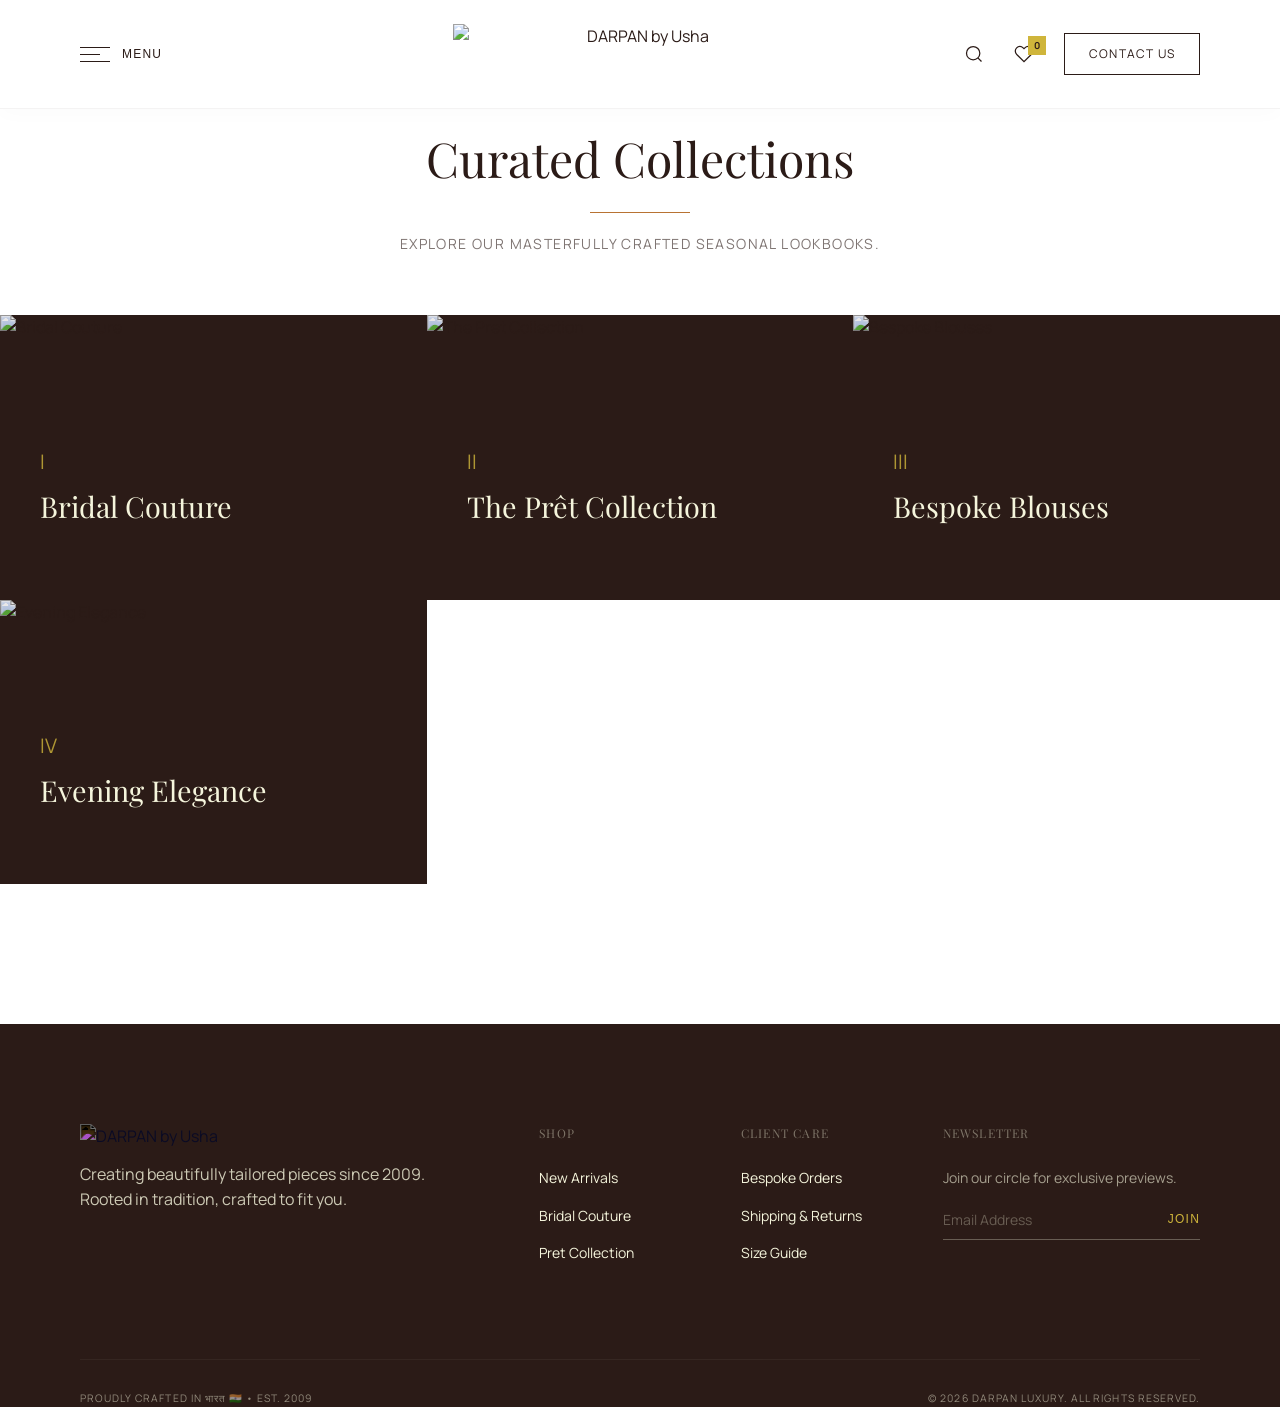
==== collections.html @ 2a68896f "collections page" ====
<!DOCTYPE html>
<html lang="en">
<head>
    <meta charset="utf-8">
    <meta name="viewport" content="width=device-width, initial-scale=1.0">
    <title>DARPAN by Usha | Our Collections</title>
    
    <link rel="preconnect" href="https://fonts.googleapis.com">
    <link rel="preconnect" href="https://fonts.gstatic.com" crossorigin>
    <link href="https://fonts.googleapis.com/css2?family=Manrope:wght@300;400;500;700&family=Playfair+Display:ital,wght@0,400;0,700;1,400&display=swap" rel="stylesheet">
    <link rel="stylesheet" href="https://cdnjs.cloudflare.com/ajax/libs/font-awesome/6.0.0/css/all.min.css">
    <link rel="stylesheet" href="style.css">
</head>

<body>
    <header class="site-header header-solid sticky-top" id="main-header">
        <div class="header-left">
            <button class="menu-toggle-btn" id="open-menu-btn">
                <div class="hamburger-icon">
                    <span></span><span></span><span></span>
                </div>
                <span class="header-label hidden-mobile">Menu</span>
            </button>
        </div>
        
        <div class="header-centre">
            <a href="index.html" class="logo-link">
                <img src="images/logo.png" alt="DARPAN by Usha" class="site-logo">
            </a>
        </div>
        
        <div class="header-right">
            <button class="search-btn" aria-label="Search">
                <svg width="20" height="20" viewBox="0 0 24 24" fill="none" stroke="currentColor" stroke-width="1.5">
                    <circle cx="11" cy="11" r="8"></circle>
                    <line x1="21" y1="21" x2="16.65" y2="16.65"></line>
                </svg>
            </button>
            
            <a href="favourites.html" class="favourites-btn" aria-label="Favourites">
                <svg width="20" height="20" viewBox="0 0 24 24" fill="none" stroke="currentColor" stroke-width="1.5">
                    <path d="M20.84 4.61a5.5 5.5 0 0 0-7.78 0L12 5.67l-1.06-1.06a5.5 5.5 0 0 0-7.78 7.78l1.06 1.06L12 21.23l7.78-7.78 1.06-1.06a5.5 5.5 0 0 0 0-7.78z"></path>
                </svg>
                <span id="fav-count" class="fav-count">0</span>
            </a>

            <a href="#" class="btn-header-contact hidden-mobile open-nav-popup">Contact Us</a>
        </div>
    </header>

    <div class="menu-overlay" id="menu-overlay"></div>
    <nav class="side-menu" id="side-menu">
        <div class="side-menu-header">
            <button class="close-menu-btn" id="close-menu-btn" aria-label="Close menu">
                <i class="fas fa-times fa-2x"></i>
            </button>
        </div>
        <div class="side-menu-links">
            <a href="index.html">Home</a>
            <a href="collections.html" class="current-page">Our Collections</a>
            <a href="designs.html">All Designs</a>
        </div>
        <div class="side-menu-divider"></div>
        <div class="side-menu-contact">
            <h2 class="contact-title">DARPAN by Usha</h2>
            <p>Shop 19, Maharaja Agrasen Complex<br>Sector 9, Rohini, Delhi, 110085, India</p>
            <p>+91 92138 41471</p>
            <a href="#" class="btn-solid-gold w-full mt-small open-nav-popup">Contact Us</a>
        </div>
    </nav>

    <main class="pt-gallery pb-large bg-white">
        
        <div class="text-center mb-large px-small">
            <h1 class="section-heading">Curated Collections</h1>
            <div class="divider-copper mb-small"></div>
            <p class="section-subheading">Explore our masterfully crafted seasonal lookbooks.</p>
        </div>

        <div class="landscape-services-grid mb-large">
            
            <a href="designs.html?filter=lehengas" class="landscape-card">
                <img src="images/placeholder1.jpg" alt="Bridal Couture" class="landscape-bg">
                <div class="landscape-overlay"></div>
                <div class="landscape-content">
                    <span class="landscape-number text-gold">I</span>
                    <h3 class="landscape-title">Bridal Couture</h3>
                    <div class="landscape-line"></div>
                    <p class="landscape-desc">Exquisite lehengas intricately crafted for your most significant moments.</p>
                </div>
            </a>

            <a href="designs.html?filter=kurtis" class="landscape-card">
                <img src="images/placeholder2.jpg" alt="The Pret Collection" class="landscape-bg">
                <div class="landscape-overlay"></div>
                <div class="landscape-content">
                    <span class="landscape-number text-gold">II</span>
                    <h3 class="landscape-title">The Prêt Collection</h3>
                    <div class="landscape-line"></div>
                    <p class="landscape-desc">Ready-to-wear kurtis blending traditional motifs with sharp, modern silhouettes.</p>
                </div>
            </a>

            <a href="designs.html?filter=blouses" class="landscape-card">
                <img src="images/placeholder3.jpg" alt="Bespoke Blouses" class="landscape-bg">
                <div class="landscape-overlay"></div>
                <div class="landscape-content">
                    <span class="landscape-number text-gold">III</span>
                    <h3 class="landscape-title">Bespoke Blouses</h3>
                    <div class="landscape-line"></div>
                    <p class="landscape-desc">Hand-stitched details and tailored perfection designed to elevate any drape.</p>
                </div>
            </a>

            <a href="designs.html?filter=dresses" class="landscape-card">
                <img src="images/placeholder4.jpg" alt="Evening Elegance" class="landscape-bg">
                <div class="landscape-overlay"></div>
                <div class="landscape-content">
                    <span class="landscape-number text-gold">IV</span>
                    <h3 class="landscape-title">Evening Elegance</h3>
                    <div class="landscape-line"></div>
                    <p class="landscape-desc">Flowing dresses that command the room, cut from the finest fluid fabrics.</p>
                </div>
            </a>

        </div>
    </main>

    <footer class="site-footer bg-brown text-cream section-padding py-custom">
        <div class="footer-grid">
            <div class="footer-brand">
                <a href="index.html">
                    <img src="images/logo.png" alt="DARPAN by Usha" class="footer-logo">
                </a>
                <p>Creating beautifully tailored pieces since 2009.<br>Rooted in tradition, crafted to fit you.</p>
            </div>
            <div class="footer-links">
                <h5>Shop</h5>
                <ul>
                    <li><a href="collections.html">New Arrivals</a></li>
                    <li><a href="designs.html?filter=lehengas">Bridal Couture</a></li>
                    <li><a href="designs.html?filter=kurtis">Pret Collection</a></li>
                </ul>
            </div>
            <div class="footer-links">
                <h5>Client Care</h5>
                <ul>
                    <li><a href="#" class="open-nav-popup">Bespoke Orders</a></li>
                    <li><a href="#">Shipping & Returns</a></li>
                    <li><a href="#">Size Guide</a></li>
                </ul>
            </div>
            <div class="footer-newsletter">
                <h5>Newsletter</h5>
                <p>Join our circle for exclusive previews.</p>
                <form class="newsletter-form">
                    <input type="email" placeholder="Email Address">
                    <button type="submit">Join</button>
                </form>
            </div>
        </div>
        <div class="footer-bottom">
            <p>Proudly Crafted in भारत 🇮🇳 • Est. 2009</p>
            <p>© 2026 DARPAN Luxury. All Rights Reserved.</p>
        </div>
    </footer>

    <div id="nav-contact-modal" class="modal-overlay">
        <div class="modal-box">
            <button class="close-btn close-nav-btn" aria-label="Close">
                <i class="fas fa-times"></i>
            </button>
            <h3 class="modal-title text-brown mb-small">Get in Touch</h3>
            <p class="modal-text mb-medium">We would be delighted to assist you. How would you prefer to reach out?</p>
            <div class="modal-actions">
                <a href="tel:+919213841471" class="btn-solid-gold w-full mb-small"><i class="fas fa-phone"></i> Call Us</a>
                <a href="https://wa.me/919213841471" target="_blank" rel="noopener noreferrer" class="btn-outline-gold w-full mb-small"><i class="fab fa-whatsapp"></i> WhatsApp Us</a>
                <a href="http://googleusercontent.com/maps.google.com/YOUR_LINK" target="_blank" rel="noopener noreferrer" class="btn-outline-gold w-full"><i class="fas fa-map-marker-alt"></i> Get Directions</a>
            </div>
        </div>
    </div>

    <script src="script.js"></script>
</body>
</html>
---- style.css ----
/* --- SMOOTH SCROLLING & PERFECT SNAPPING --- */
html {
    scroll-behavior: smooth;
}

/* This creates an invisible bumper so sections don't hide behind your fixed header */
section {
    scroll-margin-top: 90px; /* Adjust this number if your header is taller or shorter */
}
/* ==========================================
   1. VARIABLES & RESET
========================================== */
:root {
    --cream: #F5F5DC;
    --brown: #2B1B17;
    --copper: #B87333;
    --gold: #CFB53B;
    --white: #FFFFFF;
    --black: #000000;
    --red: #9b111e;
    --font-heading: 'Playfair Display', serif;
    --font-body: 'Manrope', sans-serif;
    
    --pad-x: 80px;
}

* {
    margin: 0;
    padding: 0;
    box-sizing: border-box;
    border-radius: 0 !important; /* Strict sharp edges globally */
}

body {
    background-color: var(--cream);
    color: var(--brown);
    font-family: var(--font-body);
    overflow-x: hidden;
    line-height: 1.6;
}

h1, h2, h3, h4, h5, h6 {
    font-family: var(--font-heading);
    font-weight: 400;
}

a {
    text-decoration: none;
    color: inherit;
}

ul {
    list-style: none;
}

.italic { font-style: italic; }
.text-center { text-align: center; }
.text-cream { color: var(--cream) !important; }
.text-brown { color: var(--brown) !important; }
.text-gold { color: var(--gold) !important; }
.text-cream { color: var(--cream) !important; }
.bg-cream { background-color: var(--cream); }
.bg-white { background-color: var(--white); }
.bg-brown { background-color: var(--brown); }
.bg-gold { background-color: var(--gold); }

.section-padding { padding-left: var(--pad-x); padding-right: var(--pad-x); }
.py-large { padding-top: 100px; padding-bottom: 100px; }
.py-vlarge { padding-top: 150px; padding-bottom: 150px; }
.py-medium { padding-top: 60px; padding-bottom: 60px; }
.py-small { padding-top: 40px; padding-bottom: 40px; }
.py-smallcustom { padding-top: 20px; padding-bottom: 40px; }
.py-custom { padding-top: 100px; padding-bottom: 0px; }
.mb-large { margin-bottom: 60px; }
.mb-small { margin-bottom: 24px; }

/* Custom Scrollbar */
::-webkit-scrollbar { width: 6px; }
::-webkit-scrollbar-track { background: var(--cream); }
::-webkit-scrollbar-thumb { background: var(--brown); }

/* ==========================================
   2. HEADER & NAVIGATION MENU
========================================== */
.site-header {
    position: fixed; top: 0; left: 0; width: 100%; z-index: 50;
    display: flex; justify-content: space-between; align-items: center;
    padding: 24px var(--pad-x); color: var(--black);
    transition: background-color 0.4s ease, color 0.4s ease, box-shadow 0.4s ease;
}

.site-header.scrolled {
    background-color: var(--white); color: var(--brown);
    box-shadow: 0 4px 10px rgba(0,0,0,0.05);
}

.header-left, .header-right { flex: 1; display: flex; align-items: center; gap: 30px; }
.header-right { justify-content: flex-end; }
.header-centre { flex: 1; text-align: center; }
/* --- Taming the Image Logo & Colour Swapping --- */
.site-logo {
    height: 60px; 
    width: auto; 
    display: block;
    margin: 0 auto; 
    
    /* NEW: Turns your black PNG completely white! */
    filter: invert(1); 
    
    /* Added 'filter' to the transition so it changes colour smoothly */
    transition: transform 0.4s ease, filter 0.4s ease; 
}

/* NEW: Returns the logo to its natural black when the header turns white */
.site-header.scrolled .site-logo {
    filter: invert(0); 
}

.logo { font-size: 2rem; letter-spacing: 0.2em; font-weight: 700; font-family: var(--font-heading); }
.header-label { font-size: 0.75rem; text-transform: uppercase; letter-spacing: 0.1em; }

/* Unified Menu Button */
.menu-toggle-btn {
    display: flex; align-items: center; gap: 12px; background: none; border: none; cursor: pointer; color: inherit;
}
.hamburger-icon { display: flex; flex-direction: column; gap: 6px; }
.hamburger-icon span { width: 30px; height: 1px; background-color: currentColor; display: block; transition: width 0.3s ease; }
.hamburger-icon span:nth-child(2) { width: 20px; }
.menu-toggle-btn:hover .hamburger-icon span:nth-child(2) { width: 30px; } /* Elegant hover effect */

/* Search & Contact */
.search-btn { background: none; border: none; color: inherit; cursor: pointer; display: flex; align-items: center; }
.btn-header-contact {
    border: 1px solid currentColor; padding: 10px 24px; font-size: 0.75rem; 
    text-transform: uppercase; letter-spacing: 0.1em; transition: all 0.3s ease;
}
.btn-header-contact:hover { background-color: var(--white); color: var(--brown); }
.site-header.scrolled .btn-header-contact:hover { background-color: var(--brown); color: var(--white); }

/* --- THE SLIDE-OUT MENU --- */
.menu-overlay {
    position: fixed; inset: 0; background: rgba(43, 27, 23, 0.7); z-index: 90; 
    opacity: 0; pointer-events: none; transition: opacity 0.5s ease;
}
.menu-overlay.active { opacity: 1; pointer-events: auto; }

.side-menu {
    position: fixed; top: 0; left: 0; width: 100%; max-width: 480px; height: 100vh;
    background-color: var(--cream); color: var(--brown); z-index: 100;
    transform: translateX(-100%); transition: transform 0.6s cubic-bezier(0.77, 0, 0.175, 1); /* Cinematic slide */
    display: flex; flex-direction: column; padding: 60px var(--pad-x); overflow-y: auto;
}
.side-menu.active { transform: translateX(0); }

.side-menu-header { display: flex; justify-content: flex-end; margin-bottom: 60px; }
.close-menu-btn { background: none; border: none; cursor: pointer; color: var(--brown); transition: transform 0.3s; }
.close-menu-btn:hover { transform: scale(1.1); }

.side-menu-links { display: flex; flex-direction: column; gap: 35px; }
.side-menu-links a { font-family: var(--font-heading); font-size: 2.5rem; transition: color 0.3s ease; }
.side-menu-links a:hover { color: var(--gold); }
/* --- ACTIVE PAGE HIGHLIGHT --- */
.side-menu-links a.current-page {
    color: var(--gold);
    pointer-events: none; /* Stops the hover effect and prevents clicking */
}

.side-menu-divider { width: 100%; height: 1px; background-color: rgba(43, 27, 23, 0.1); margin: 50px 0; }

.side-menu-contact .contact-title { font-size: 0.75rem; text-transform: uppercase; letter-spacing: 0.2em; color: var(--gold); margin-bottom: 15px; font-weight: 700; }
.side-menu-contact p { font-size: 0.875rem; opacity: 0.7; margin-bottom: 8px; }
.mt-small { margin-top: 30px; display: block; text-align: center; }

/* ==========================================
   3. HERO SECTION
========================================== */
.hero-section { position: relative; height: 100vh; width: 100%; overflow: hidden; }
.hero-image-wrapper { position: absolute; inset: 0; }
.hero-bg { width: 100%; height: 100%; object-fit: cover; filter: brightness(0.75); }

.hero-content {
    position: absolute; inset: 0;
    display: flex; flex-direction: column; align-items: center; justify-content: center;
    text-align: center; color: var(--white); padding: 0 24px;
}
.hero-subtitle { text-transform: uppercase; letter-spacing: 0.4em; font-size: 0.875rem; margin-bottom: 20px; }
.hero-title { font-size: 5rem; margin-bottom: 40px; }

.btn-outline-light {
    display: inline-block; padding: 16px 40px; border: 1px solid var(--white);
    color: var(--white); text-transform: uppercase; letter-spacing: 0.1em; font-size: 0.875rem;
    transition: all 0.3s ease;
}
.btn-outline-light:hover { background-color: var(--white); color: var(--brown); }

.btn-outline-gold {
    display: inline-block; padding: 16px 40px; border: 1px solid var(--gold);
    color: var(--brown); text-transform: uppercase; letter-spacing: 0.1em; font-size: 0.875rem;
    transition: all 0.3s ease;
}
.btn-outline-gold:hover { background-color: var(--gold); color: var(--brown); }

.scroll-indicator {
    position: absolute; bottom: 40px; left: 50%; transform: translateX(-50%);
    display: flex; flex-direction: column; align-items: center; gap: 10px; color: var(--white); opacity: 0.7;
}
.scroll-indicator span { font-size: 0.65rem; text-transform: uppercase; letter-spacing: 0.1em; }
.scroll-line { width: 1px; height: 50px; background: rgba(255,255,255,0.3); position: relative; overflow: hidden; }
.scroll-line-inner { position: absolute; top: 0; left: 0; width: 100%; height: 100%; background: var(--white); animation: scrollLine 2s infinite ease-in-out; }

@keyframes scrollLine { 0% { transform: translateY(-100%); } 100% { transform: translateY(100%); } }

/* ==========================================
   4. GRIDS & CARDS
========================================== */
.section-heading { font-size: 3rem; margin-bottom: 15px; }
.section-subheading { font-size: 0.875rem; text-transform: uppercase; letter-spacing: 0.1em; opacity: 0.6; }
.divider-copper { width: 100px; height: 1px; background-color: var(--copper); margin: 0 auto; }

.section-header-split { display: flex; justify-content: space-between; align-items: flex-end; margin-bottom: 60px; }
.link-underline { font-size: 0.75rem; text-transform: uppercase; letter-spacing: 0.1em; border-bottom: 1px solid var(--brown); padding-bottom: 4px; transition: border-color 0.3s ease; }
.link-underline:hover { border-color: var(--gold); }

.grid-4-col { display: grid; grid-template-columns: repeat(4, 1fr); gap: 30px; }

.img-4x5 { aspect-ratio: 4 / 5; overflow: hidden; position: relative; margin-bottom: 15px; }
.img-4x5 img { width: 100%; height: 100%; object-fit: cover; transition: transform 0.7s ease; }
.collection-card:hover .img-4x5 img { transform: scale(1.05); }

.collection-card h3 { font-size: 1.25rem; }
.card-meta { font-size: 0.75rem; text-transform: uppercase; letter-spacing: 0.1em; color: var(--gold); margin-top: 5px; }

.design-info { display: flex; justify-content: space-between; align-items: flex-start; }
.sku { font-size: 0.7rem; text-transform: uppercase; letter-spacing: 0.05em; opacity: 0.5; margin-bottom: 5px; }
.design-info h4 { font-size: 1.125rem; font-family: var(--font-body); }
.price { font-weight: 500; font-size: 1rem; }


/* --- SERVICES SECTION --- */

/* The 3 Column Layout */
.grid-3-col { 
    display: grid; 
    grid-template-columns: repeat(3, 1fr); 
    gap: 60px; /* Generous breathing room between services */
}

/* The Individual Card */
.service-card { 
    text-align: left; 
    padding: 20px 0; 
    transition: transform 0.4s ease; 
}

/* A very subtle lift on hover */
.service-card:hover { 
    transform: translateY(-5px); 
}

/* The Massive Gold Numerals */
.service-number { 
    font-size: 4rem; 
    line-height: 1;
    display: block; 
    margin-bottom: 10px; 
    opacity: 0.3; /* Keeps it subtle like a watermark */
    transition: opacity 0.4s ease;
}

.service-card:hover .service-number {
    opacity: 0.8;
}

.service-title { 
    font-size: 1.75rem; 
    color: var(--brown); 
    margin-bottom: 15px; 
    font-weight: 400;
}

/* The Animated Copper Line */
.service-line { 
    width: 0; /* Starts hidden at 0 width */
    height: 1px; 
    background-color: var(--copper); 
    margin-bottom: 20px; 
    transition: width 0.6s cubic-bezier(0.165, 0.84, 0.44, 1); 
}

/* Draws the line completely across when the mouse enters the card */
.service-card:hover .service-line { 
    width: 100%; 
}

.service-desc { 
    font-size: 0.875rem; 
    color: rgba(43, 27, 23, 0.8); 
    line-height: 1.8; 
}

/* Utility classes used in this section */
.font-heading { font-family: var(--font-heading); }
.text-gold { color: var(--gold); }

/* ==========================================
   5. HE DARPAN EXPERIENCE: LOCKED LAYOUT
========================================== */

.experience-section { 
    display: flex; 
    height: 80vh; /* Locks the section to 80% of the screen height */
    min-height: 600px; 
    background-color: var(--brown); 
    color: var(--cream);
    overflow: hidden; /* Prevents any "spillover" jumping */
}

/* Image Side: Forced to stay on the left */
.experience-img-side { 
    width: 50%; 
    height: 100%; 
    position: relative;
}

.experience-img-side img { 
    width: 100%; 
    height: 100%; 
    object-fit: cover; /* This is the key: it crops images to fit without resizing the box */
    position: absolute;
    top: 0;
    left: 0;
    transition: opacity 0.8s ease-in-out; 
}

/* Text Side: Forced to stay on the right */
.experience-text-side { 
    width: 50%; 
    padding: 60px 80px; 
    display: flex; 
    flex-direction: column; 
    justify-content: center;
    overflow-y: auto; /* Just in case your text is long on small screens */
}

/* The Steps */
.experience-item { 
    border-bottom: 1px solid rgba(245, 245, 220, 0.15); 
    padding: 20px 0; 
    cursor: pointer; 
    transition: all 0.4s ease;
}

.experience-item h3 { 
    font-size: 1.4rem; 
    display: flex; 
    align-items: center; 
    gap: 15px; 
    margin: 0;
    transition: transform 0.4s ease, color 0.4s ease;
}

/* Fixed Text Height: Prevents the "Jumping" when paragraphs open */
.experience-item p { 
    max-height: 0; 
    opacity: 0; 
    margin: 0;
    font-size: 0.9rem;
    line-height: 1.6;
    color: rgba(245, 245, 220, 0.6);
    transition: max-height 0.5s ease, opacity 0.4s ease, margin-top 0.4s ease;
}

/* ACTIVE STATE */
.experience-item.active { border-bottom-color: var(--gold); }
.experience-item.active h3 { color: var(--gold); transform: translateX(10px); }
.experience-item.active p { 
    max-height: 100px; /* Fixed expansion size */
    opacity: 1; 
    margin-top: 15px; 
}

/* Ensure images don't stack on top of each other weirdly */
@media (max-width: 1024px) {
    .experience-section { flex-direction: column; height: auto; }
    .experience-img-side { width: 100%; height: 400px; }
    .experience-text-side { width: 100%; padding: 40px var(--pad-x); }
    .grid-4-col { grid-template-columns: repeat(2, 1fr); }
    .grid-3-col { grid-template-columns: repeat(2, 1fr); }
}

/* ==========================================
   6. INSTAGRAM & TESTIMONIALS & CTA
========================================== */
.grid-5-col-edge { display: flex; width: 100%; }
.insta-block { flex: 1; aspect-ratio: 1 / 1; position: relative; overflow: hidden; display: block; }
.insta-block img { width: 100%; height: 100%; object-fit: cover; transition: transform 1s ease; }
.insta-overlay { position: absolute; inset: 0; background: rgba(0,0,0,0.3); display: flex; align-items: center; justify-content: center; opacity: 0; transition: opacity 0.4s ease; }
.insta-overlay span { color: var(--white); font-size: 0.75rem; text-transform: uppercase; letter-spacing: 0.1em; }
.insta-block:hover img { transform: scale(1.1); }
.insta-block:hover .insta-overlay { opacity: 1; }
.insta-overlay i {
    color: #ffffff;
    font-size: 2rem; /* Makes the icon nice and clear */
    transition: transform 0.3s ease;
}

.insta-block:hover .insta-overlay i {
    transform: scale(1.1); /* Subtle growth on hover */
}
.border-top-light { border-top: 1px solid rgba(43, 27, 23, 0.1); }
.border-top-dark { border-top: 1px solid rgba(245, 245, 220, 0.1); }

/* --- VOICES OF ELEGANCE: TESTIMONIAL SLIDER --- */

.texture-bg {
    background-color: var(--cream);
    background-image: url("data:image/svg+xml,%3Csvg width='12' height='12' viewBox='0 0 12 12' xmlns='http://www.w3.org/2000/svg'%3E%3Cpath d='M1 1l10 10M11 1L1 11' stroke='%23B87333' stroke-width='0.5' stroke-opacity='0.05' fill='none'/%3E%3C/svg%3E");
}

.relative { position: relative; }
.z-10 { z-index: 10; }

/* Forces the gap between the copper line and the subheading */
.divider-copper { 
    width: 100px; 
    height: 1px; 
    background-color: var(--copper); 
    margin: 0 auto 20px auto; 
}

/* THE ANTI-JUMP SLIDER GRID */
.testimonial-slider {
    max-width: 900px;
    margin: 0 auto;
    display: grid;
    grid-template-columns: 1fr;
    grid-template-areas: "slide-stack"; /* Stacks all slides in the exact same spot */
}

.testimonial-slide {
    grid-area: slide-stack;
    opacity: 0;
    pointer-events: none;
    transition: opacity 0.8s ease-in-out; /* Pure, glitch-free opacity fade */
    text-align: center;
    
    display: flex;
    flex-direction: column;
    align-items: center;
}

.testimonial-slide.active {
    opacity: 1;
    pointer-events: auto;
    z-index: 2;
}

.stars { color: var(--gold); font-size: 1.5rem; letter-spacing: 4px; }

/* THE LOCKED HEIGHT BOX */
/* This stops the names from jumping. It forces the text area to be exactly 140px tall always */
.quote-wrapper {
    display: flex;
    align-items: center;
    justify-content: center;
    height: 140px; 
    width: 100%;
    margin: 20px 0;
}

.testimonial-quote {
    font-size: 2rem; /* Slightly refined size to sit beautifully in the locked box */
    line-height: 1.4;
    color: var(--brown);
    margin: 0;
    font-weight: 300;
}

.accent-line {
    width: 40px;
    height: 1px;
    background-color: var(--copper);
    margin: 0 auto 20px auto;
}

.author-name { font-size: 0.875rem; text-transform: uppercase; letter-spacing: 0.2em; font-weight: 700; color: var(--brown); margin-bottom: 4px; }
.author-meta { font-size: 0.65rem; text-transform: uppercase; letter-spacing: 0.1em; opacity: 0.6; margin: 0; }

.mt-large { margin-top: 40px; } /* Reduced from 60px to tighten up the bottom */

/* Enlarged Rating Text */
.rating-text { font-size: 1.1rem; text-transform: uppercase; letter-spacing: 0.15em; font-weight: 700; }
.text-gold { color: var(--gold); }

.cta-container .section-heading {
    margin-bottom: 25px; /* Creates more space below the title */
}
.cta-subtitle { font-size: 0.75rem; text-transform: uppercase; letter-spacing: 0.3em; color: var(--gold); display: block; margin-bottom: 20px; }
.cta-text {
    line-height: 2; /* Increases the vertical gap between lines of text */
    margin-bottom: 35px; /* Pushes the buttons further down */
    font-size: 1.1rem; /* Slightly enlarges it for an editorial feel */
}
.cta-buttons { display: flex; justify-content: center; gap: 20px; }

.btn-solid-gold { display: inline-block; padding: 16px 40px; background-color: var(--gold); color: var(--brown); text-transform: uppercase; letter-spacing: 0.1em; font-size: 0.875rem; font-weight: 700; transition: background-color 0.3s ease; }
.btn-solid-gold:hover { background-color: var(--white); }
/* --- FIXING THE BROWSER BUTTON GLITCH --- */
button.btn-solid-gold {
    border: none !important; /* Kills the default brown browser outline */
    font-family: inherit; /* Forces it to use your luxury font */
    font-weight: 400; /* Removes the ugly default bold */
    outline: none; /* Stops focus rings from appearing when clicked */
    cursor: pointer;
}

/* ==========================================
   7. FOOTER
========================================== */
.footer-grid { display: grid; grid-template-columns: 2.5fr 1fr 1fr 1.5fr; gap: 30px; margin-bottom: 80px; }
.footer-logo {
    max-width: 180px; /* keeps it proportional */
    height: auto;
    display: block;
    margin-bottom: 12px;
    filter: invert(100%);
}
.footer-brand p { font-size: 1rem; opacity: 0.8; max-width: 400px; }
.footer-links h5, .footer-newsletter h5 { font-size: 0.75rem; text-transform: uppercase; letter-spacing: 0.1em; opacity: 0.4; margin-bottom: 24px; }
.footer-links li { margin-bottom: 15px; font-size: 0.875rem; }
.footer-links a:hover { color: var(--gold); }

.footer-newsletter p { font-size: 0.875rem; opacity: 0.6; margin-bottom: 20px; }
.newsletter-form { display: flex; border-bottom: 1px solid rgba(245, 245, 220, 0.3); padding-bottom: 10px; }
.newsletter-form input { background: transparent; border: none; outline: none; color: var(--cream); flex: 1; font-family: var(--font-body); font-size: 0.875rem; }
.newsletter-form input::placeholder { color: rgba(245, 245, 220, 0.3); }
.newsletter-form button { background: none; border: none; color: var(--gold); text-transform: uppercase; letter-spacing: 0.1em; font-size: 0.75rem; cursor: pointer; }

.footer-bottom { display: flex; justify-content: space-between; padding-top: 30px; border-top: 1px solid rgba(245, 245, 220, 0.1); font-size: 0.65rem; text-transform: uppercase; letter-spacing: 0.1em; opacity: 0.5; }

/* ==========================================
   8. RESPONSIVE MEDIA QUERIES
========================================== */
@media (max-width: 1024px) {
    .grid-4-col { grid-template-columns: repeat(2, 1fr); }
    .experience-section { flex-direction: column; }
    .experience-img-side, .experience-text-side { width: 100%; }
    .experience-img-side { height: 400px; }
    .experience-text-side { padding: 60px var(--pad-x); }
    .footer-grid { grid-template-columns: repeat(2, 1fr); }
}

@media (max-width: 768px) {
    :root { --pad-x: 24px; }
    .hidden-mobile { display: none; }
    .hero-title { font-size: 3.5rem; }
    .grid-4-col { grid-template-columns: 1fr; }
    .grid-5-col-edge { flex-wrap: wrap; }
    .insta-block { flex: 1 1 50%; }
    .section-header-split { flex-direction: column; align-items: flex-start; gap: 20px; }
    .testimonial-quote { font-size: 1.5rem; }
    .cta-buttons { flex-direction: column; }
    .btn-solid-gold, .btn-outline-light { width: 100%; text-align: center; }
    .footer-grid { grid-template-columns: 1fr; }
    .footer-bottom { flex-direction: column; gap: 20px; text-align: center; }
    .grid-4-col { grid-template-columns: 1fr; }
    .grid-3-col { grid-template-columns: 1fr; gap: 40px; } 
}
/* ==========================================
   9. FAVOURITES, CARDS & TOAST NOTIFICATION
========================================== */

/* --- LATEST DESIGNS: CARDS & TEXT --- */
.design-card { position: relative; }

.design-info { 
    margin-top: 15px; 
    text-align: left; 
    display: flex; 
    flex-direction: column; 
    align-items: flex-start; /* Forces everything strictly to the left */
    justify-content: flex-start;
    gap: 2px; /* Tightens the gap between name and archive number */
}

.design-name { 
    font-size: 1.125rem; 
    font-family: var(--font-body); 
    margin: 0 !important; /* The !important nuke destroys any old top-padding */
    padding: 0 !important;
    line-height: 1.2;
}

.archive-ref { 
    font-size: 0.65rem; 
    text-transform: uppercase; 
    letter-spacing: 0.15em; 
    opacity: 0.5; 
    margin: 0; 
}

/* --- THE HEART BUTTON & ANIMATION --- */
.wishlist-btn {
    position: absolute; /* This brings your heart back to the top right! */
    top: 15px;
    right: 15px;
    background: rgba(255, 255, 255, 0.9);
    border: none;
    width: 40px;
    height: 40px;
    display: flex;
    align-items: center;
    justify-content: center;
    cursor: pointer;
    color: var(--brown);
    z-index: 10;
    overflow: visible; /* Required so the confetti burst isn't cut off */
    transition: transform 0.3s ease, background-color 0.3s ease;
}

.wishlist-btn:hover {
    background: var(--white);
    transform: scale(1.05);
}

.wishlist-btn svg {
    width: 18px;
    height: 18px;
    z-index: 2; 
    position: relative; 
    transition: all 0.3s ease;
}

/* The beating pop effect when filled with Ruby Red */
.wishlist-btn.active svg {
    fill: #9b111e; 
    stroke: #9B111E;
    animation: heartPop 0.4s cubic-bezier(0.175, 0.885, 0.32, 1.275) forwards;
}

@keyframes heartPop {
    0% { transform: scale(1); }
    50% { transform: scale(1.35); }
    100% { transform: scale(1); }
}

/* The Geometric Confetti Burst */
.wishlist-btn::after {
    content: ''; position: absolute; top: 50%; left: 50%; width: 6px; height: 6px;
    background: transparent; transform: translate(-50%, -50%);
    pointer-events: none; z-index: 1; opacity: 0;
}

.wishlist-btn.active::after {
    animation: squareBurst 0.6s ease-out forwards;
}

@keyframes squareBurst {
    0% { box-shadow: 0 0 0 0 #9B111E; opacity: 1; }
    100% { 
        /* Shoots 6 sharp squares outwards */
        box-shadow: 0 -25px 0 0 rgba(155,17,30,0), 22px -15px 0 0 rgba(155,17,30,0), 
                    22px 15px 0 0 rgba(155,17,30,0), 0 25px 0 0 rgba(155,17,30,0), 
                    -22px 15px 0 0 rgba(155,17,30,0), -22px -15px 0 0 rgba(155,17,30,0); 
        opacity: 0; 
    }
}

/* --- HEADER FAVOURITES BADGE --- */
.favourites-btn { position: relative; display: flex; align-items: center; cursor: pointer; }
.fav-count {
    position: absolute; top: -8px; right: -12px;
    background-color: var(--gold); color: var(--brown);
    font-size: 0.6rem; font-weight: 700;
    padding: 2px 6px; 
    display: flex; align-items: center; justify-content: center;
}

/* --- TOAST NOTIFICATION --- */
.toast-notification {
    position: fixed; bottom: 30px; left: 50%; transform: translateX(-50%) translateY(100px);
    background-color: var(--brown); color: var(--cream); border: 1px solid var(--gold);
    padding: 12px 30px; font-size: 0.75rem; text-transform: uppercase; letter-spacing: 0.1em;
    opacity: 0; pointer-events: none; z-index: 100;
    transition: all 0.5s cubic-bezier(0.68, -0.55, 0.265, 1.55);
}

.toast-notification.show {
    transform: translateX(-50%) translateY(0);
    opacity: 1;
}
/* ==========================================
   10. LUXURY HARDWARE CURSOR (Crisp & Inverted)
========================================== */

@media (pointer: fine) {
    
    /* 1. The Razor-Sharp Champagne Gold Arrow */
    body {
        cursor: url("data:image/svg+xml;charset=utf-8,%3Csvg width='32' height='32' viewBox='0 0 32 32' xmlns='http://www.w3.org/2000/svg'%3E%3Cpath d='M4 4 L22 10 L14 14 L10 22 Z' fill='%23D4AF37' stroke='%232B1B17' stroke-width='1.5' stroke-linejoin='round'/%3E%3C/svg%3E") 4 4, auto !important;
    }

    /* 2. The Inverted Hover Arrow (Deep Brown filled with Gold outline) */
    a, button, input, .menu-toggle-btn, .wishlist-btn, .experience-item {
        cursor: url("data:image/svg+xml;charset=utf-8,%3Csvg width='32' height='32' viewBox='0 0 32 32' xmlns='http://www.w3.org/2000/svg'%3E%3Cpath d='M4 4 L22 10 L14 14 L10 22 Z' fill='%232B1B17' stroke='%23D4AF37' stroke-width='1.5' stroke-linejoin='round'/%3E%3C/svg%3E") 4 4, pointer !important;
    }
    
    /* Ensure the custom cursor overrides standard text selectors */
    p, h1, h2, h3, h4, h5, h6, span {
        cursor: inherit;
    }
}
.section-subheading a {
    display: inline-flex;
    align-items: center;
    gap: 6px;
    text-decoration: none;
    color: inherit;
}

.section-subheading a:hover {
    opacity: 0.8;
}
/* ==========================================
   CONTACT MODAL (POP-UP)
========================================== */

/* The Dark Background Overlay */
.modal-overlay {
    position: fixed;
    inset: 0;
    background-color: rgba(43, 27, 23, 0.85); /* Deep brown semi-transparent tint */
    z-index: 9999; /* Ensures it sits on top of absolutely everything */
    display: flex;
    align-items: center;
    justify-content: center;
    opacity: 0;
    pointer-events: none; /* Prevents clicking when hidden */
    transition: opacity 0.4s ease;
}

/* The Straight-Edged Box */
.modal-box {
    background-color: var(--white);
    padding: 50px 40px;
    border-radius: 0; /* Sharp, geometric corners */
    max-width: 450px;
    width: 90%;
    position: relative;
    text-align: center;
    transform: translateY(30px); /* Starts slightly lower for a smooth glide up */
    transition: transform 0.4s cubic-bezier(0.165, 0.84, 0.44, 1);
}

/* The Active State (When Opened) */
.modal-overlay.active {
    opacity: 1;
    pointer-events: auto;
}

.modal-overlay.active .modal-box {
    transform: translateY(0);
}

.close-btn {
    position: absolute;
    top: 15px;
    right: 20px;
    background: none;
    border: none;
    font-size: 1.5rem;
    color: var(--brown);
    cursor: pointer;
    transition: color 0.3s ease;
    z-index: 100; /* THE FIX: Forces the cross to the very top layer */
}

.close-btn:hover {
    color: var(--copper);
}

/* Typography inside the modal */
.modal-title { font-size: 2rem; }
.modal-text { font-size: 0.95rem; color: rgba(43, 27, 23, 0.8); line-height: 1.6; }

/* Utility class to make the buttons stretch full width */
.w-full { 
    width: 100%; 
    display: flex; 
    justify-content: center; 
    align-items: center; 
    gap: 12px; /* Breathing room between the icon and text */
}

/* Utility margins */
.mb-medium { margin-bottom: 30px; 
}

/* ==========================================
   EDGE-TO-EDGE SERVICES GRID (3:2 FILM RATIO)
========================================== */

/* The Breakout Grid: Zero gaps, full width */
.landscape-services-grid {
    display: grid;
    grid-template-columns: repeat(3, 1fr);
    gap: 0; /* Zero gap between images */
    width: 100vw; /* Spans the entire screen */
    margin-left: calc(-50vw + 50%); /* Breaks out of the standard container */
}

/* The Image Canvas */
.landscape-card {
    position: relative;
    aspect-ratio: 3 / 2; /* Classic cinematic film ratio */
    overflow: hidden;
    cursor: pointer;
    background-color: var(--brown);
}

.landscape-bg {
    position: absolute;
    inset: 0;
    width: 100%;
    height: 100%;
    object-fit: cover;
    transition: transform 1s cubic-bezier(0.165, 0.84, 0.44, 1);
}

/* The Base Tint */
.landscape-overlay {
    position: absolute;
    inset: 0;
    background: linear-gradient(to top, rgba(43, 27, 23, 0.95) 0%, rgba(43, 27, 23, 0.1) 60%);
    transition: background 0.6s ease;
}

/* Text Container */
.landscape-content {
    position: absolute;
    inset: 0;
    padding: 40px; /* Generous breathing room */
    display: flex;
    flex-direction: column;
    justify-content: flex-end;
    text-align: left;
    z-index: 2;
}

.landscape-number { font-size: 1.25rem; margin-bottom: 5px; opacity: 0.8; }
.landscape-title { font-size: 1.8rem; color: var(--cream); margin: 0 0 15px 0; font-weight: 300; transition: transform 0.6s ease; }

/* THE BULLETPROOF LINE ANIMATION */
.landscape-line { 
    width: 60px; /* Set a fixed width */
    height: 1px; 
    background-color: var(--gold); 
    margin-bottom: 15px; 
    transform: scaleX(0); /* Hide it by scaling it down to zero */
    transform-origin: left; /* Make it grow from left to right */
    transition: transform 0.6s cubic-bezier(0.165, 0.84, 0.44, 1); 
}

/* The Hidden Description */
.landscape-desc {
    font-size: 0.9rem;
    line-height: 1.6;
    color: rgba(245, 245, 220, 0.85);
    max-height: 0;
    opacity: 0;
    margin: 0;
    transform: translateY(15px);
    transition: max-height 0.6s ease, opacity 0.5s ease, transform 0.5s ease;
}

/* --- THE HOVER INTERACTION --- */
.landscape-card:hover .landscape-bg { transform: scale(1.05); }
.landscape-card:hover .landscape-overlay { background: linear-gradient(to top, rgba(43, 27, 23, 0.95) 0%, rgba(43, 27, 23, 0.4) 100%); }
.landscape-card:hover .landscape-title { transform: translateY(-5px); }
.landscape-card:hover .landscape-line { transform: scaleX(1); } /* Glides perfectly into view */
.landscape-card:hover .landscape-desc { 
    max-height: 120px; 
    opacity: 1; 
    transform: translateY(0); 
    margin-top: 5px; 
}

/* --- MOBILE: Stacking into 1 column --- */
@media (max-width: 1024px) {
    .landscape-services-grid { grid-template-columns: repeat(2, 1fr); }
}

@media (max-width: 768px) {
    .landscape-services-grid { grid-template-columns: 1fr; }
    .landscape-card { aspect-ratio: 4 / 3; } /* Slightly taller on mobile */
    .landscape-line { transform: scaleX(1); width: 40px; } /* Always show line on mobile */
    .landscape-desc { 
        max-height: 120px; 
        opacity: 1; 
        transform: translateY(0); 
        margin-top: 10px; 
    }
}


/* ==========================================
   DESIGN PAGE CSS
========================================== */

/* The Solid Header for Internal Pages */
.header-solid {
    background-color: var(--white); /* Crisp white background */
    border-bottom: 1px solid rgba(43, 27, 23, 0.05); /* Very faint dividing line */
    box-shadow: 0 4px 20px rgba(0, 0, 0, 0.02); /* Faint drop shadow */
}

/* Ensure header links are dark brown on the white background */
.header-solid .nav-link, 
.header-solid .logo-text {
    color: var(--brown) !important; 
}

/* Page Spacing Utilities */
.pt-vlarge { padding-top: 140px; } /* Gives room so the header doesn't cover the title */
.max-w-screen { max-width: 1400px; }
.mx-auto { margin-left: auto; margin-right: auto; }

/* The Filter Buttons */
.filter-container {
    display: flex;
    justify-content: center;
    flex-wrap: wrap;
    gap: 30px;
}

.filter-btn {
    background: none;
    border: none;
    font-family: var(--font-heading);
    font-size: 1.1rem;
    color: rgba(43, 27, 23, 0.5); /* Dimmed brown */
    cursor: pointer;
    padding-bottom: 5px;
    border-bottom: 1px solid transparent;
    transition: all 0.3s ease;
}

/* Hover and Active State for Filters */
.filter-btn:hover, 
.filter-btn.active {
    color: var(--brown);
    border-bottom-color: var(--copper); /* Elegant copper underline when selected */
}

/* Gallery Item Animation */
.gallery-item {
    transition: transform 0.4s ease, opacity 0.4s ease;
}

/* A class applied by Javascript when items are filtered out */
.gallery-item.hidden {
    display: none;
}
/* --- HEADER SOLID LOGIC --- */
/* Forces the logo to display in its natural black colour on the white header */
.header-solid .site-logo {
    filter: none !important; 
}

/* --- GRID RESPONSIVENESS (4 to 3 to 2) --- */
.grid-4-col {
    display: grid;
    grid-template-columns: repeat(4, 1fr);
    gap: 30px; /* Adjust this to match your homepage gap perfectly */
}

/* Tablet (Screens under 1024px) */
@media (max-width: 1024px) {
    .grid-4-col { 
        grid-template-columns: repeat(3, 1fr); 
    }
}

/* Mobile (Screens under 768px) */
@media (max-width: 768px) {
    .grid-4-col { 
        grid-template-columns: repeat(2, 1fr); 
        gap: 15px; /* Slightly tighter gaps on mobile */
    }
}
/* ==========================================
   DESIGNS PAGE FIXES
========================================== */

/* --- 1. FIXING THE INVISIBLE HEADER ICONS --- */
/* Forces the SVG icons (Search, Heart) to be dark brown on the white header */
.header-solid .search-btn svg,
.header-solid .favourites-btn svg {
    stroke: var(--black) !important; 
}

/* Forces the 3 lines of the hamburger menu to be dark brown */
.header-solid .hamburger-icon span {
    background-color: var(--black) !important;
}

/* Fixes the little counter number on the heart icon */
.header-solid .fav-count {
    background-color: var(--gold) !important;
    color: var(--brown) !important;
}

/* --- 2. THE TOP GAP FIX --- */
/* A specific class just for this page so we don't rely on the massive homepage paddings */
.pt-gallery {
    padding-top: 120px; /* Just enough to clear the sticky header elegantly */
    padding-bottom: 80px; /* Just enough to clear the sticky header elegantly */
}

/* --- 3. THE 4-3-2 RESPONSIVE GRID --- */
/* Desktop: 4 Columns */
.gallery-grid {
    display: grid;
    grid-template-columns: repeat(4, 1fr);
    gap: 24px; /* Matches standard homepage gaps */
}

/* Tablet: 3 Columns */
@media (max-width: 1024px) {
    .gallery-grid { 
        grid-template-columns: repeat(3, 1fr); 
    }
}

/* Mobile: 2 Columns */
@media (max-width: 768px) {
    .gallery-grid { 
        grid-template-columns: repeat(2, 1fr); 
        gap: 16px; /* Slightly tighter on mobile so images don't get too tiny */
    }
}

/* --- 4. THE HEART ICON (FAVOURITES) --- */
/* Ensures the wishlist button looks exactly like the homepage version */
.wishlist-btn {
    position: absolute;
    top: 15px;
    right: 15px;
    background: var(--white);
    border: none;
    border-radius: 50%;
    width: 36px;
    height: 36px;
    display: flex;
    align-items: center;
    justify-content: center;
    cursor: pointer;
    box-shadow: 0 4px 10px rgba(0,0,0,0.08); /* Soft luxury shadow */
    transition: transform 0.3s ease;
    z-index: 10;
}

.wishlist-btn svg {
    width: 18px;
    height: 18px;
    stroke: var(--red);
    transition: fill 0.3s ease, stroke 0.3s ease;
}

.wishlist-btn:hover {
    transform: scale(1.08); /* Slight pop on hover */
}

/* When a user clicks it, it fills with copper */
.wishlist-btn.active svg {
    fill: var(--red);
    stroke: var(--red);
}

/* Ensures the image frame keeps everything contained */
.img-4x5 {
    position: relative;
    aspect-ratio: 4 / 5;
    overflow: hidden;
    background-color: var(--cream);
}

.img-4x5 img {
    width: 100%;
    height: 100%;
    object-fit: cover;
}
/* ==========================================
   HEADER COLOUR DYNAMICS (TRANSPARENT VS SOLID)
========================================== */

/* 1. Default State (Top of Homepage) - Crisp White */
.site-header {
    color: var(--white);
}
.hamburger-icon span {
    background-color: var(--white);
}
.search-btn svg, 
.favourites-btn svg {
    stroke: var(--white);
}
.btn-header-contact {
    color: var(--white);
    border-color: var(--white);
}

/* 2. Scrolled Homepage OR Secondary Pages - Deep Brown */
.site-header.scrolled,
.site-header.header-solid {
    color: var(--brown) !important;
    background-color: var(--white); /* Ensures background is solid */
}

/* Flips the Hamburger Menu */
.site-header.scrolled .hamburger-icon span,
.site-header.header-solid .hamburger-icon span {
    background-color: var(--brown) !important;
}

/* Flips the Search and Heart Icons */
.site-header.scrolled .search-btn svg,
.site-header.header-solid .search-btn svg,
.site-header.scrolled .favourites-btn svg,
.site-header.header-solid .favourites-btn svg {
    stroke: var(--brown) !important;
}

/* Flips the Contact Us Button */
.site-header.scrolled .btn-header-contact,
.site-header.header-solid .btn-header-contact {
    color: var(--brown) !important;
    border-color: var(--brown) !important;
}

/* Ensures the Heart Counter Text stays readable */
.site-header.scrolled .fav-count,
.site-header.header-solid .fav-count {
    color: var(--brown) !important;
    background-color: var(--gold) !important;
}

/* ==========================================
   SCROLL TO TOP BUTTON
========================================== */
.scroll-to-top-btn {
    position: fixed;
    bottom: 30px;
    right: 30px;
    width: 45px;
    height: 45px;
    background-color: var(--gold);
    color: var(--brown);
    border: none;
    cursor: pointer;
    z-index: 98; /* Sits just underneath the dark menu overlay */
    display: flex;
    align-items: center;
    justify-content: center;
    
    /* Hidden state by default */
    opacity: 0;
    pointer-events: none;
    transform: translateY(20px);
    transition: all 0.4s cubic-bezier(0.165, 0.84, 0.44, 1);
    box-shadow: 0 4px 15px rgba(0,0,0,0.1); /* Soft luxury shadow */
}

/* The Active State applied by JavaScript */
.scroll-to-top-btn.show {
    opacity: 1;
    pointer-events: auto;
    transform: translateY(0);
}

/* Inverts beautifully on hover */
.scroll-to-top-btn:hover {
    background-color: var(--brown);
    color: var(--gold);
}

.scroll-to-top-btn svg {
    width: 22px;
    height: 22px;
    transition: stroke 0.3s ease;
}

/* Mobile Adjustment so it doesn't get in the way of thumbs */
@media (max-width: 768px) {
    .scroll-to-top-btn {
        bottom: 20px;
        right: 20px;
        width: 40px;
        height: 40px;
    }
}
/* ==========================================
   QUICK VIEW MODAL (SLIDING STATE)
========================================== */

/* 1. The Main Box Container */
.qv-box {
    background-color: var(--box);
    width: 95%;
    max-width: 1000px; 
    position: relative;
    transform: translateY(30px);
    transition: transform 0.4s cubic-bezier(0.165, 0.84, 0.44, 1);
    box-shadow: 0 15px 50px rgba(0,0,0,0.15); 
    border: none;
    overflow: hidden; /* THE FIRST FIX: Prevents anything from spilling out */
}

.modal-overlay.active .qv-box { 
    transform: translateY(0); 
}

/* 2. The Internal Split Layout */
.qv-content { 
    display: flex; 
    width: 100%; 
    height: 60vh; 
    min-height: 500px;
    max-height: 700px;
}

/* 3. THE IMAGE FIX: Absolute Containment */
.qv-image-side { 
    width: 55%; 
    height: 100%;
    position: relative; /* Anchors the image */
    overflow: hidden; 
}

.qv-image-side img { 
    position: absolute; /* THE MASTER FIX: Stops the image from dictating the box size */
    inset: 0;
    width: 100%; 
    height: 100%; 
    object-fit: cover; 
}

/* 4. THE SLIDING TEXT PANEL */
.qv-text-side { 
    width: 45%; 
    position: relative; 
    overflow: hidden; 
}

.qv-view {
    position: absolute;
    inset: 0;
    padding: 0 10%;
    display: flex;
    flex-direction: column;
    justify-content: center;
    align-items: flex-start;
    text-align: left;
    transition: transform 0.5s cubic-bezier(0.165, 0.84, 0.44, 1), opacity 0.5s ease;
}

/* Default Details View */
#qv-details-view {
    transform: translateX(0);
    opacity: 1;
    pointer-events: auto;
}

/* Hidden Contact View */
#qv-contact-view {
    transform: translateX(50px);
    opacity: 0;
    pointer-events: none;
}

/* The Active Swapped State */
.qv-text-side.show-contact #qv-details-view {
    transform: translateX(-50px); 
    opacity: 0;
    pointer-events: none;
}

.qv-text-side.show-contact #qv-contact-view {
    transform: translateX(0); 
    opacity: 1;
    pointer-events: auto;
}

/* Typography & Buttons */
.qv-collection { font-size: 0.75rem; text-transform: uppercase; letter-spacing: 0.2em; font-weight: 700; margin-bottom: 15px; }
.qv-title { font-size: 2.75rem; margin-bottom: 5px; line-height: 1.1; }
.qv-view .archive-ref { font-size: 0.75rem; margin-bottom: 50px; }

.back-btn {
    background: none; border: none; font-family: var(--font-body);
    color: var(--gold); font-size: 0.75rem; text-transform: uppercase; 
    letter-spacing: 0.1em; cursor: pointer; display: flex; align-items: center; gap: 8px; 
    padding: 0; transition: color 0.3s ease;
}

.back-btn:hover { color: var(--brown); }

/* --- MOBILE RESPONSIVENESS --- */
@media (max-width: 768px) {
    .qv-content { 
        flex-direction: column; 
        height: auto;
        min-height: auto;
    }
    .qv-image-side, .qv-text-side { width: 100%; }
    .qv-image-side { height: 50vh; }
    .qv-text-side { height: 50vh; }
    .qv-view { padding: 40px 30px; }
    .qv-title { font-size: 2.25rem; }
    .qv-view .archive-ref { margin-bottom: 40px; }
}
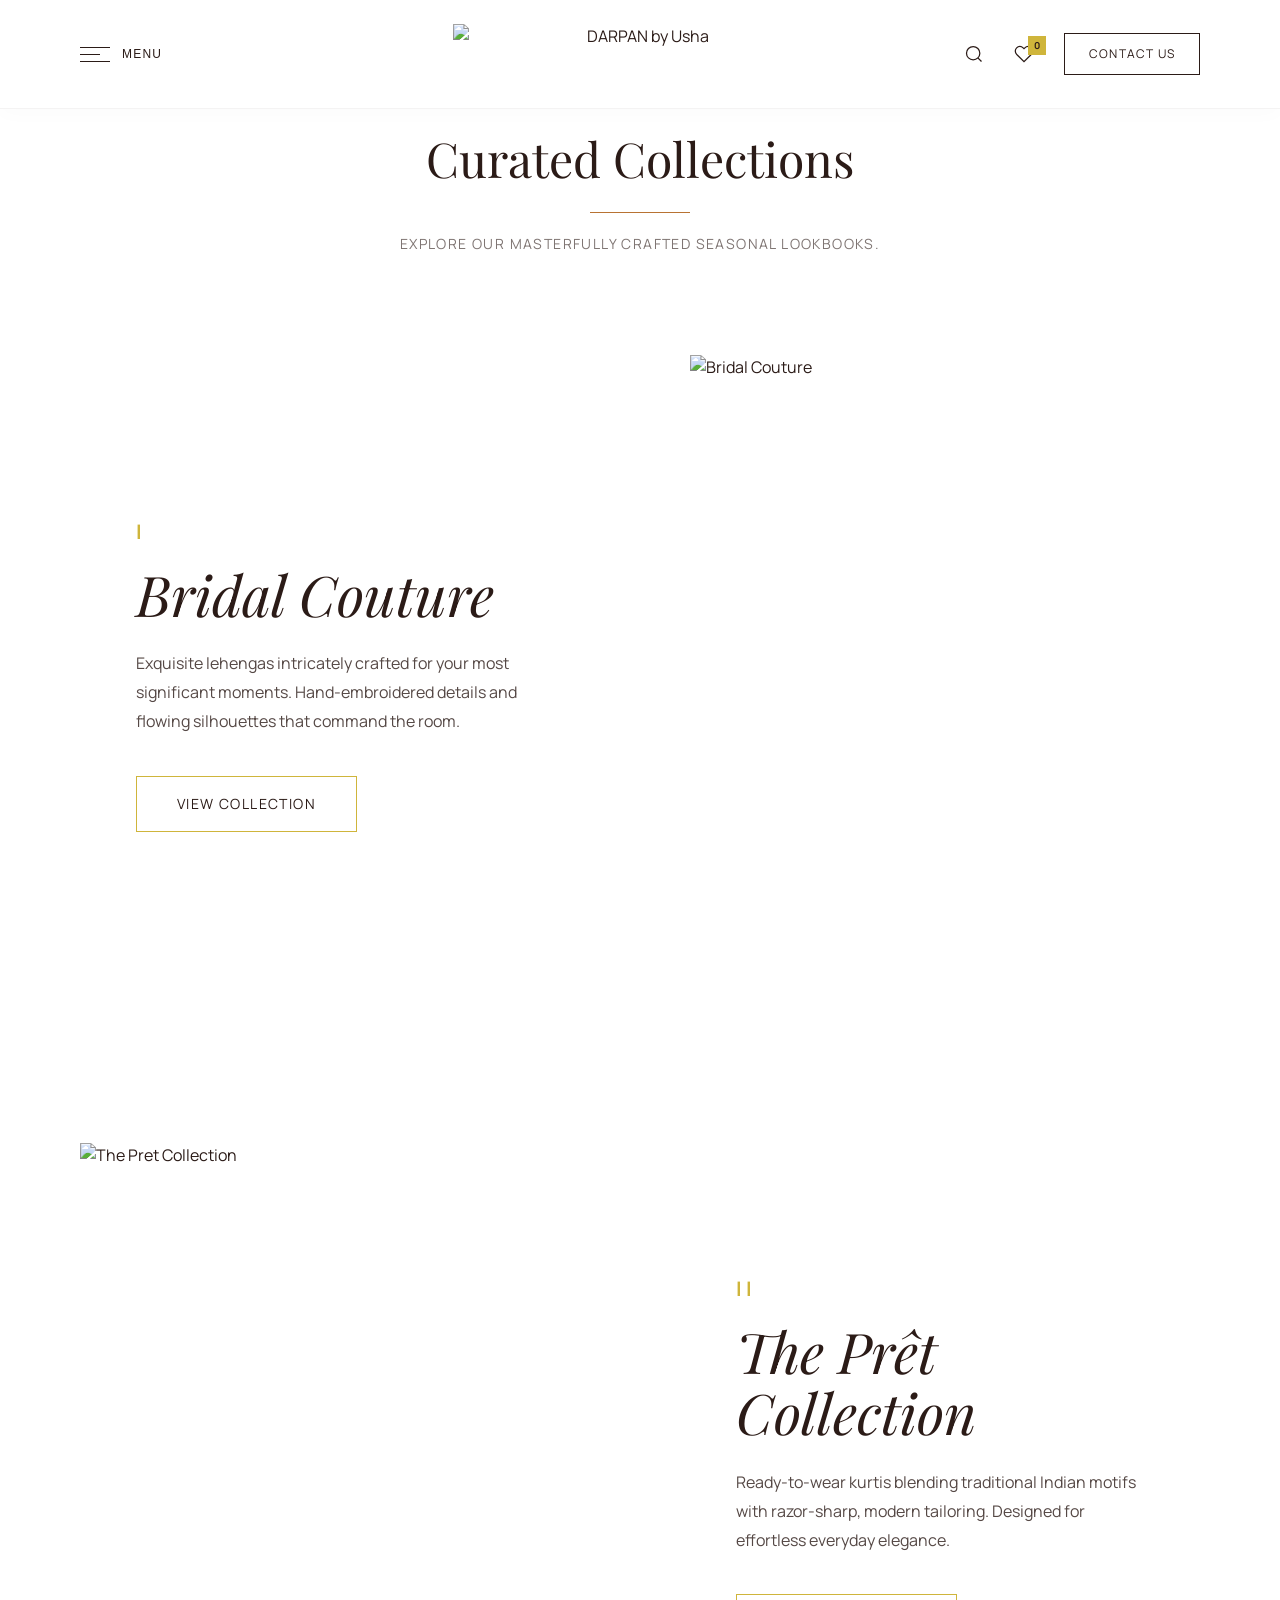
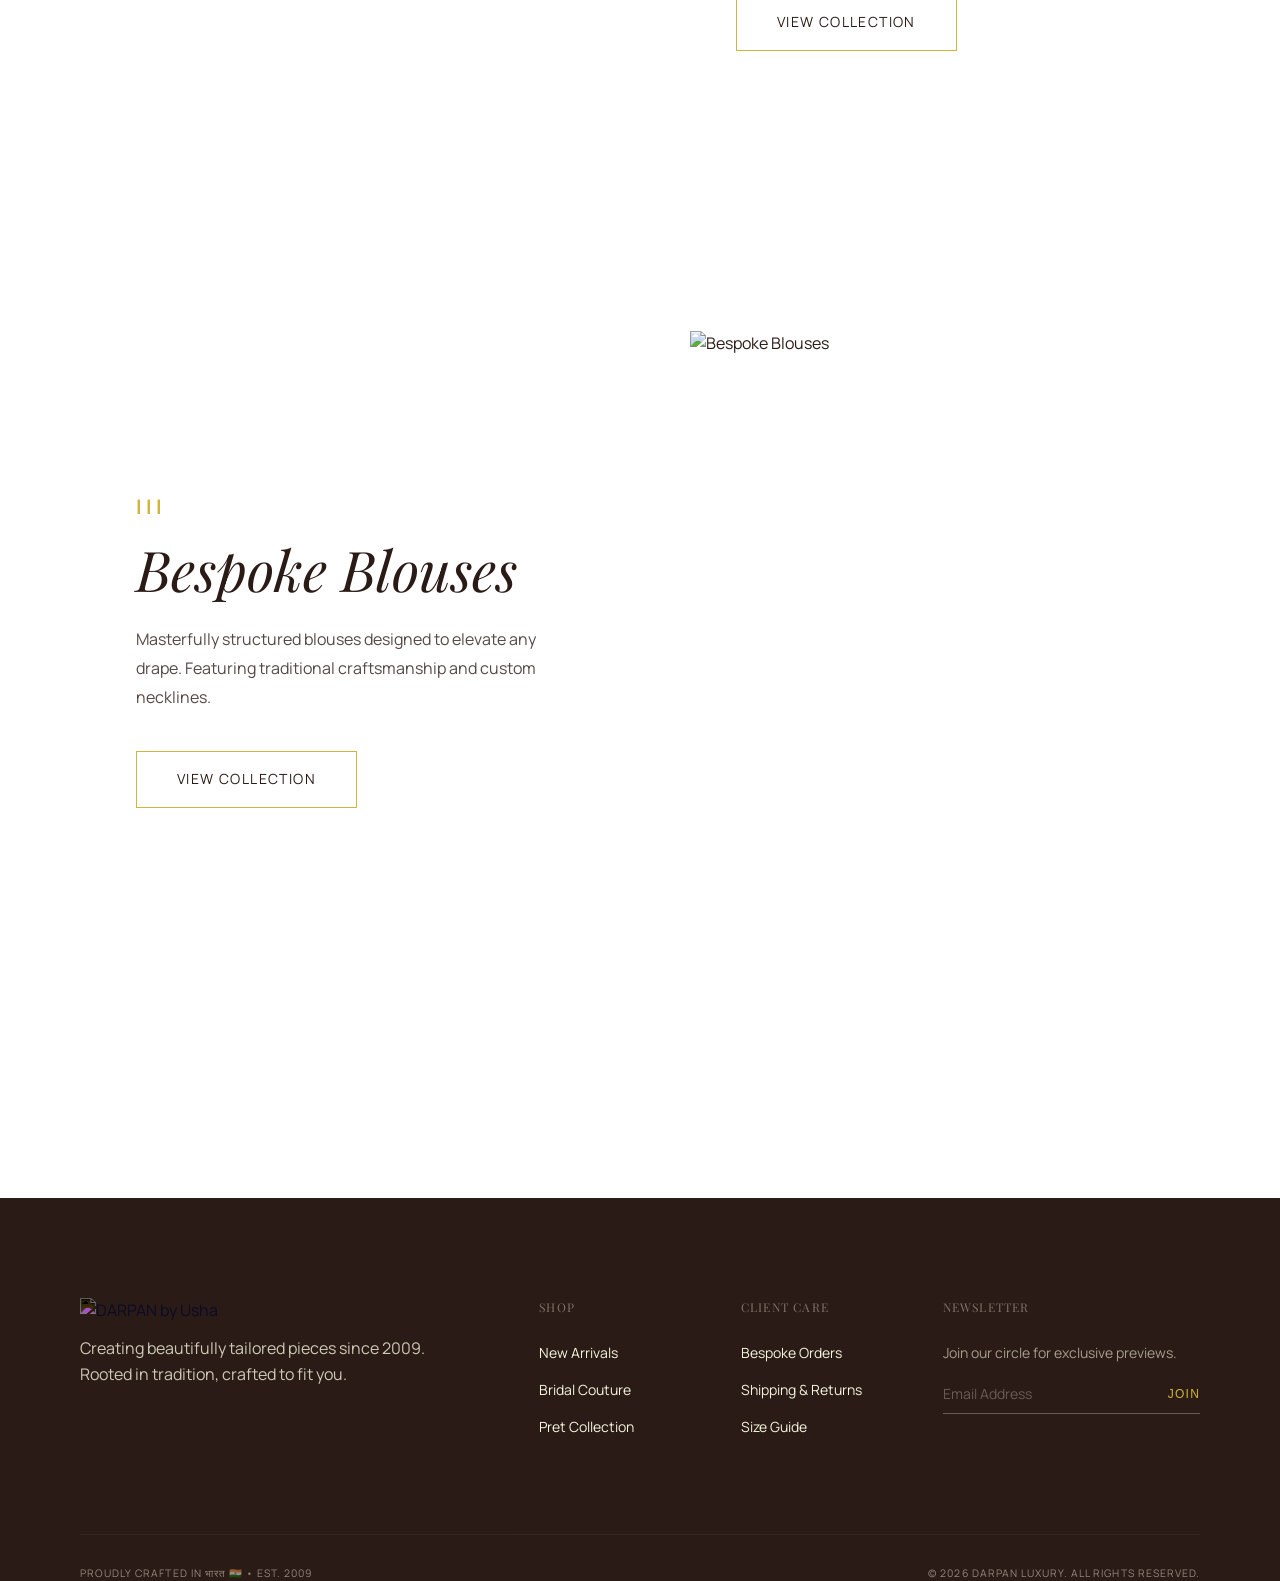
==== commit 85eda466: "edt" ====
--- a/collections.html
+++ b/collections.html
@@ -69,62 +69,57 @@
         </div>
     </nav>
 
-    <main class="pt-gallery pb-large bg-white">
+    <main class="pt-gallery pb-large bg-white max-w-screen mx-auto section-padding">
         
-        <div class="text-center mb-large px-small">
+        <div class="text-center mb-large px-small" style="margin-bottom: 100px;">
             <h1 class="section-heading">Curated Collections</h1>
             <div class="divider-copper mb-small"></div>
             <p class="section-subheading">Explore our masterfully crafted seasonal lookbooks.</p>
         </div>
 
-        <div class="landscape-services-grid mb-large">
-            
-            <a href="designs.html?filter=lehengas" class="landscape-card">
-                <img src="images/placeholder1.jpg" alt="Bridal Couture" class="landscape-bg">
-                <div class="landscape-overlay"></div>
-                <div class="landscape-content">
-                    <span class="landscape-number text-gold">I</span>
-                    <h3 class="landscape-title">Bridal Couture</h3>
-                    <div class="landscape-line"></div>
-                    <p class="landscape-desc">Exquisite lehengas intricately crafted for your most significant moments.</p>
-                </div>
+        <div class="editorial-showcase">
+            <a href="designs.html?filter=lehengas" class="editorial-img">
+                <img src="images/placeholder1.jpg" alt="Bridal Couture">
             </a>
+            <div class="editorial-text">
+                <span class="editorial-number">I</span>
+                <h2 class="editorial-title italic">Bridal Couture</h2>
+                <p class="editorial-desc">Exquisite lehengas intricately crafted for your most significant moments. Hand-embroidered details and flowing silhouettes that command the room.</p>
+                <a href="designs.html?filter=lehengas" class="btn-outline-gold">View Collection</a>
+            </div>
+        </div>
 
-            <a href="designs.html?filter=kurtis" class="landscape-card">
-                <img src="images/placeholder2.jpg" alt="The Pret Collection" class="landscape-bg">
-                <div class="landscape-overlay"></div>
-                <div class="landscape-content">
-                    <span class="landscape-number text-gold">II</span>
-                    <h3 class="landscape-title">The Prêt Collection</h3>
-                    <div class="landscape-line"></div>
-                    <p class="landscape-desc">Ready-to-wear kurtis blending traditional motifs with sharp, modern silhouettes.</p>
-                </div>
+        <div class="editorial-showcase">
+            <a href="designs.html?filter=kurtis" class="editorial-img">
+                <img src="images/placeholder2.jpg" alt="The Pret Collection">
             </a>
+            <div class="editorial-text">
+                <span class="editorial-number">II</span>
+                <h2 class="editorial-title italic">The Prêt Collection</h2>
+                <p class="editorial-desc">Ready-to-wear kurtis blending traditional Indian motifs with razor-sharp, modern tailoring. Designed for effortless everyday elegance.</p>
+                <a href="designs.html?filter=kurtis" class="btn-outline-gold">View Collection</a>
+            </div>
+        </div>
 
-            <a href="designs.html?filter=blouses" class="landscape-card">
-                <img src="images/placeholder3.jpg" alt="Bespoke Blouses" class="landscape-bg">
-                <div class="landscape-overlay"></div>
-                <div class="landscape-content">
-                    <span class="landscape-number text-gold">III</span>
-                    <h3 class="landscape-title">Bespoke Blouses</h3>
-                    <div class="landscape-line"></div>
-                    <p class="landscape-desc">Hand-stitched details and tailored perfection designed to elevate any drape.</p>
-                </div>
+        <div class="editorial-showcase">
+            <a href="designs.html?filter=blouses" class="editorial-img">
+                <img src="images/placeholder3.jpg" alt="Bespoke Blouses">
             </a>
+            <div class="editorial-text">
+                <span class="editorial-number">III</span>
+                <h2 class="editorial-title italic">Bespoke Blouses</h2>
+                <p class="editorial-desc">Masterfully structured blouses designed to elevate any drape. Featuring traditional craftsmanship and custom necklines.</p>
+                <a href="designs.html?filter=blouses" class="btn-outline-gold">View Collection</a>
+            </div>
+        </div>
 
-            <a href="designs.html?filter=dresses" class="landscape-card">
-                <img src="images/placeholder4.jpg" alt="Evening Elegance" class="landscape-bg">
-                <div class="landscape-overlay"></div>
-                <div class="landscape-content">
-                    <span class="landscape-number text-gold">IV</span>
-                    <h3 class="landscape-title">Evening Elegance</h3>
-                    <div class="landscape-line"></div>
-                    <p class="landscape-desc">Flowing dresses that command the room, cut from the finest fluid fabrics.</p>
-                </div>
-            </a>
+    </main>
 
-        </div>
-    </main>
+    <button id="scroll-to-top" class="scroll-to-top-btn" aria-label="Back to top">
+        <svg viewBox="0 0 24 24" fill="none" stroke="currentColor" stroke-width="1.5">
+            <path d="M18 15l-6-6-6 6"></path>
+        </svg>
+    </button>
 
     <footer class="site-footer bg-brown text-cream section-padding py-custom">
         <div class="footer-grid">
--- a/style.css
+++ b/style.css
@@ -503,14 +503,31 @@
 }
 .cta-buttons { display: flex; justify-content: center; gap: 20px; }
 
-.btn-solid-gold { display: inline-block; padding: 16px 40px; background-color: var(--gold); color: var(--brown); text-transform: uppercase; letter-spacing: 0.1em; font-size: 0.875rem; font-weight: 700; transition: background-color 0.3s ease; }
-.btn-solid-gold:hover { background-color: var(--white); }
+.btn-solid-gold { 
+    display: inline-block; 
+    padding: 16px 40px; 
+    background-color: var(--gold); 
+    color: var(--brown); 
+    border: 1px solid var(--gold); /* THE FIX: Adds a structural frame */
+    text-transform: uppercase; 
+    letter-spacing: 0.1em; 
+    font-size: 0.875rem; 
+    font-weight: 700; 
+    transition: all 0.3s ease; 
+}
+
+.btn-solid-gold:hover { 
+    background-color: var(--white); 
+    color: var(--brown);
+    border-color: var(--gold); /* Keeps the frame visible against the white modal */
+}
+
 /* --- FIXING THE BROWSER BUTTON GLITCH --- */
 button.btn-solid-gold {
-    border: none !important; /* Kills the default brown browser outline */
-    font-family: inherit; /* Forces it to use your luxury font */
-    font-weight: 400; /* Removes the ugly default bold */
-    outline: none; /* Stops focus rings from appearing when clicked */
+    border: 1px solid var(--gold) !important; /* Forces the frame onto <button> elements */
+    font-family: inherit; 
+    font-weight: 700; 
+    outline: none; 
     cursor: pointer;
 }
 
@@ -1136,6 +1153,13 @@
 .site-header.header-solid .btn-header-contact {
     color: var(--brown) !important;
     border-color: var(--brown) !important;
+}
+
+/* THE FIX: Forces the background to flip to brown and the text to white on hover */
+.site-header.scrolled .btn-header-contact:hover,
+.site-header.header-solid .btn-header-contact:hover {
+    background-color: var(--brown) !important;
+    color: var(--white) !important;
 }
 
 /* Ensures the Heart Counter Text stays readable */
@@ -1203,24 +1227,74 @@
    QUICK VIEW MODAL (SLIDING STATE)
 ========================================== */
 
-/* 1. The Main Box Container */
+/* ==========================================
+   QUICK VIEW MODAL (GHOST FIX & WHITE OUT)
+========================================== */
+
+/* 1. The Strict Dark Background */
+.modal-overlay {
+    position: fixed;
+    inset: 0;
+    background-color: rgba(43, 27, 23, 0.85) !important; 
+    z-index: 9999 !important; /* Stays above absolutely everything */
+    display: flex;
+    align-items: center;
+    justify-content: center;
+    
+    /* THE GHOST FIX: Locks opacity, visibility, and clickability together */
+    opacity: 0 !important;
+    visibility: hidden !important;
+    pointer-events: none !important; 
+    transition: opacity 0.4s ease, visibility 0.4s ease !important;
+}
+
+/* When the JS says "active", everything turns on simultaneously */
+.modal-overlay.active {
+    opacity: 1 !important;
+    visibility: visible !important;
+    pointer-events: auto !important;
+}
+
+/* 2. The Solid White Modal Box */
 .qv-box {
-    background-color: var(--box);
+    background-color: #FFFFFF !important; /* Hardcoded pure white */
     width: 95%;
     max-width: 1000px; 
     position: relative;
+    box-shadow: 0 15px 50px rgba(0,0,0,0.2) !important; 
+    border: none;
+    overflow: hidden; 
+    
+    /* Box specific glide animation */
     transform: translateY(30px);
-    transition: transform 0.4s cubic-bezier(0.165, 0.84, 0.44, 1);
-    box-shadow: 0 15px 50px rgba(0,0,0,0.15); 
-    border: none;
-    overflow: hidden; /* THE FIRST FIX: Prevents anything from spilling out */
+    opacity: 0;
+    transition: transform 0.4s cubic-bezier(0.165, 0.84, 0.44, 1), opacity 0.4s ease;
 }
 
 .modal-overlay.active .qv-box { 
     transform: translateY(0); 
-}
-
-/* 2. The Internal Split Layout */
+    opacity: 1;
+}
+
+/* 3. The Close Button (Fixed Z-Index) */
+.close-btn {
+    position: absolute;
+    top: 15px;
+    right: 20px;
+    background: none;
+    border: none;
+    font-size: 1.5rem;
+    color: var(--brown);
+    cursor: pointer;
+    transition: color 0.3s ease;
+    z-index: 999 !important; /* Forces the 'X' to stay visibly on top of the sliding text */
+}
+
+.close-btn:hover {
+    color: var(--copper);
+}
+
+/* 4. The Internal Split Layout */
 .qv-content { 
     display: flex; 
     width: 100%; 
@@ -1228,6 +1302,7 @@
     min-height: 500px;
     max-height: 700px;
 }
+
 
 /* 3. THE IMAGE FIX: Absolute Containment */
 .qv-image-side { 
@@ -1318,4 +1393,66 @@
     .qv-view { padding: 40px 30px; }
     .qv-title { font-size: 2.25rem; }
     .qv-view .archive-ref { margin-bottom: 40px; }
+}
+/* ==========================================
+   EDITORIAL ZIG-ZAG LOOKBOOKS (4:5 RATIO)
+========================================== */
+
+.editorial-showcase {
+    display: flex;
+    align-items: center;
+    gap: 8%; /* Creates breathing room between text and image */
+    margin-bottom: 150px; /* Massive spacing between collections */
+}
+
+/* Magic line: makes every second block flip image and text around! */
+.editorial-showcase:nth-child(even) {
+    flex-direction: row-reverse;
+}
+
+/* The Image Canvas (Locked to your 4:5 portrait ratio) */
+.editorial-img {
+    width: 50%;
+    aspect-ratio: 4 / 5;
+    position: relative;
+    overflow: hidden;
+}
+
+.editorial-img img {
+    width: 100%;
+    height: 100%;
+    object-fit: cover;
+    transition: transform 1.2s ease;
+}
+
+.editorial-showcase:hover .editorial-img img {
+    transform: scale(1.05);
+}
+
+/* The Text Canvas */
+.editorial-text {
+    width: 50%;
+    padding: 0 5%;
+    display: flex;
+    flex-direction: column;
+    justify-content: center;
+    align-items: flex-start;
+    text-align: left;
+}
+
+.editorial-number { font-size: 1.25rem; font-weight: 700; letter-spacing: 0.2em; color: var(--gold); margin-bottom: 15px; }
+.editorial-title { font-size: 3.5rem; line-height: 1.1; margin-bottom: 25px; color: var(--brown); }
+.editorial-desc { font-size: 1rem; line-height: 1.8; opacity: 0.8; margin-bottom: 40px; }
+
+/* Mobile View: Stacks everything straight down perfectly */
+@media (max-width: 900px) {
+    .editorial-showcase, 
+    .editorial-showcase:nth-child(even) { 
+        flex-direction: column; 
+        gap: 40px; 
+        margin-bottom: 100px; 
+    }
+    .editorial-img { width: 100%; }
+    .editorial-text { width: 100%; padding: 0 20px; text-align: center; align-items: center; }
+    .editorial-title { font-size: 2.5rem; }
 }
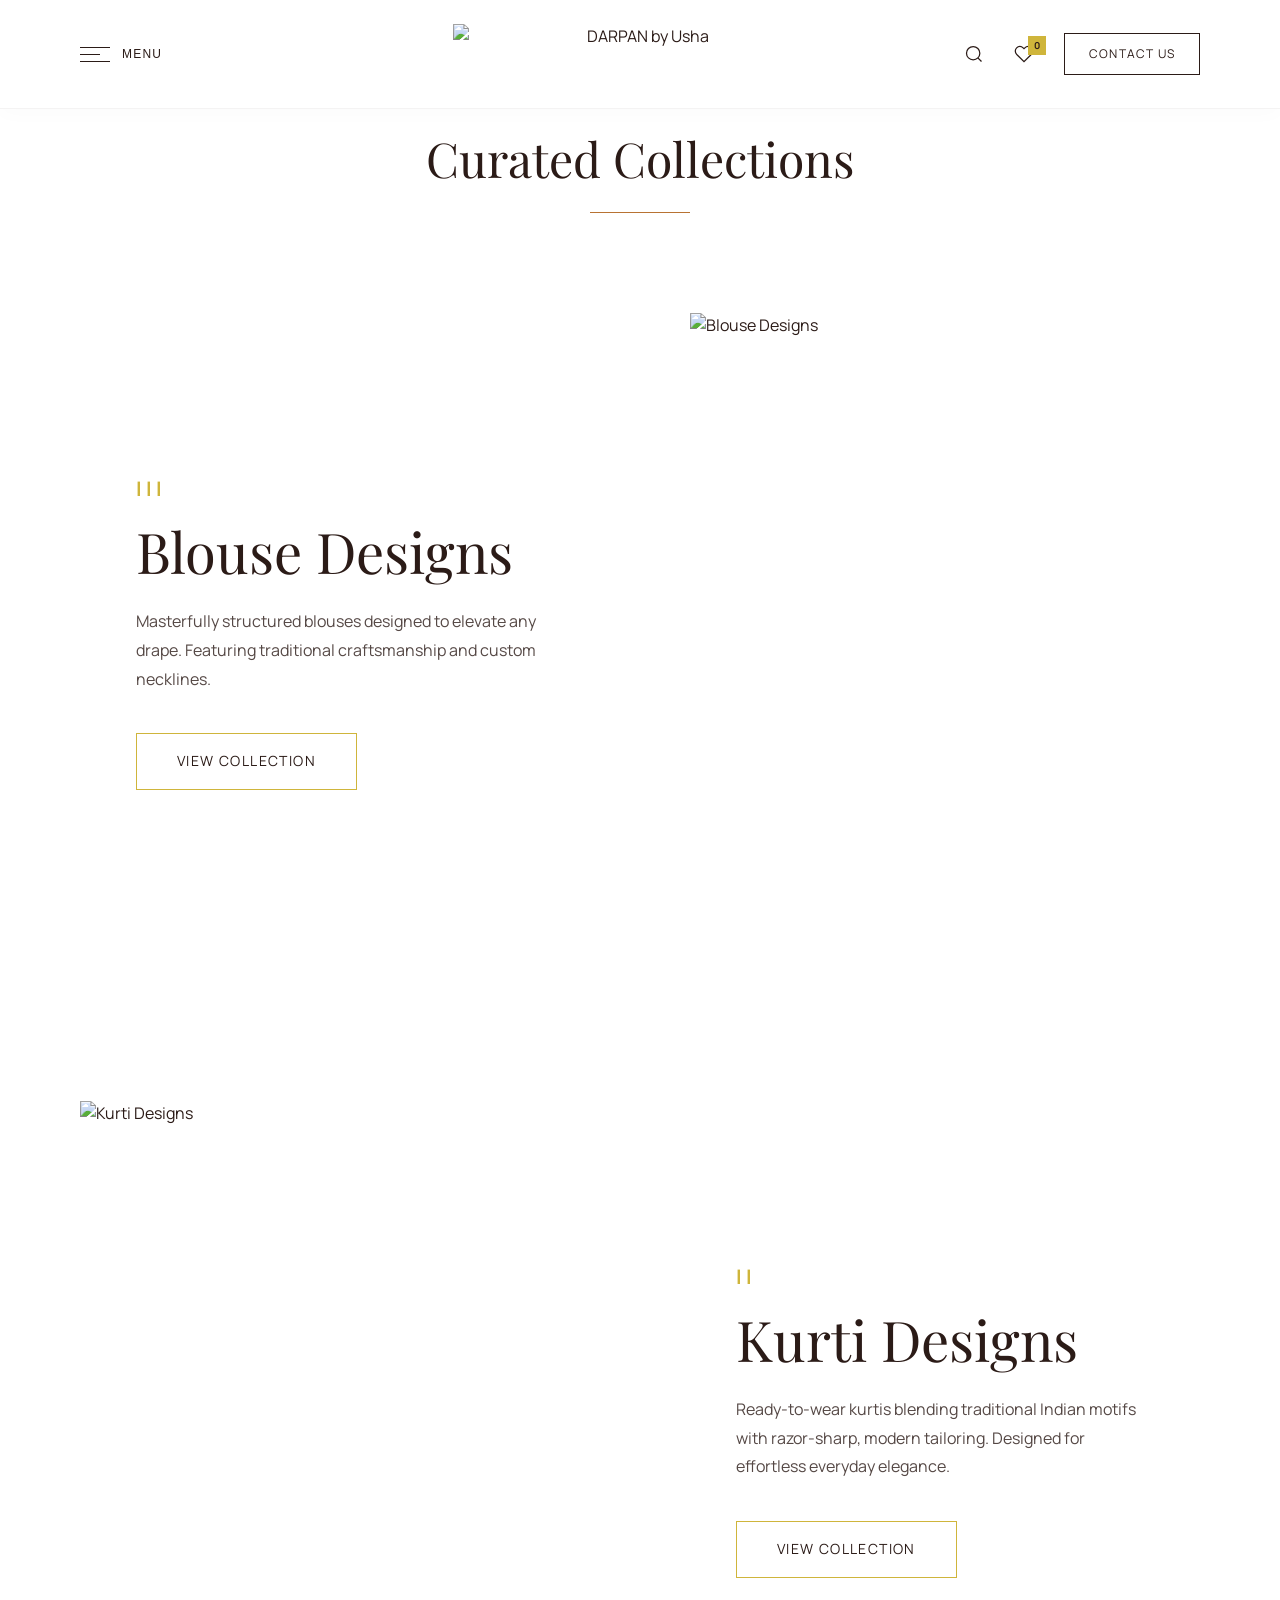
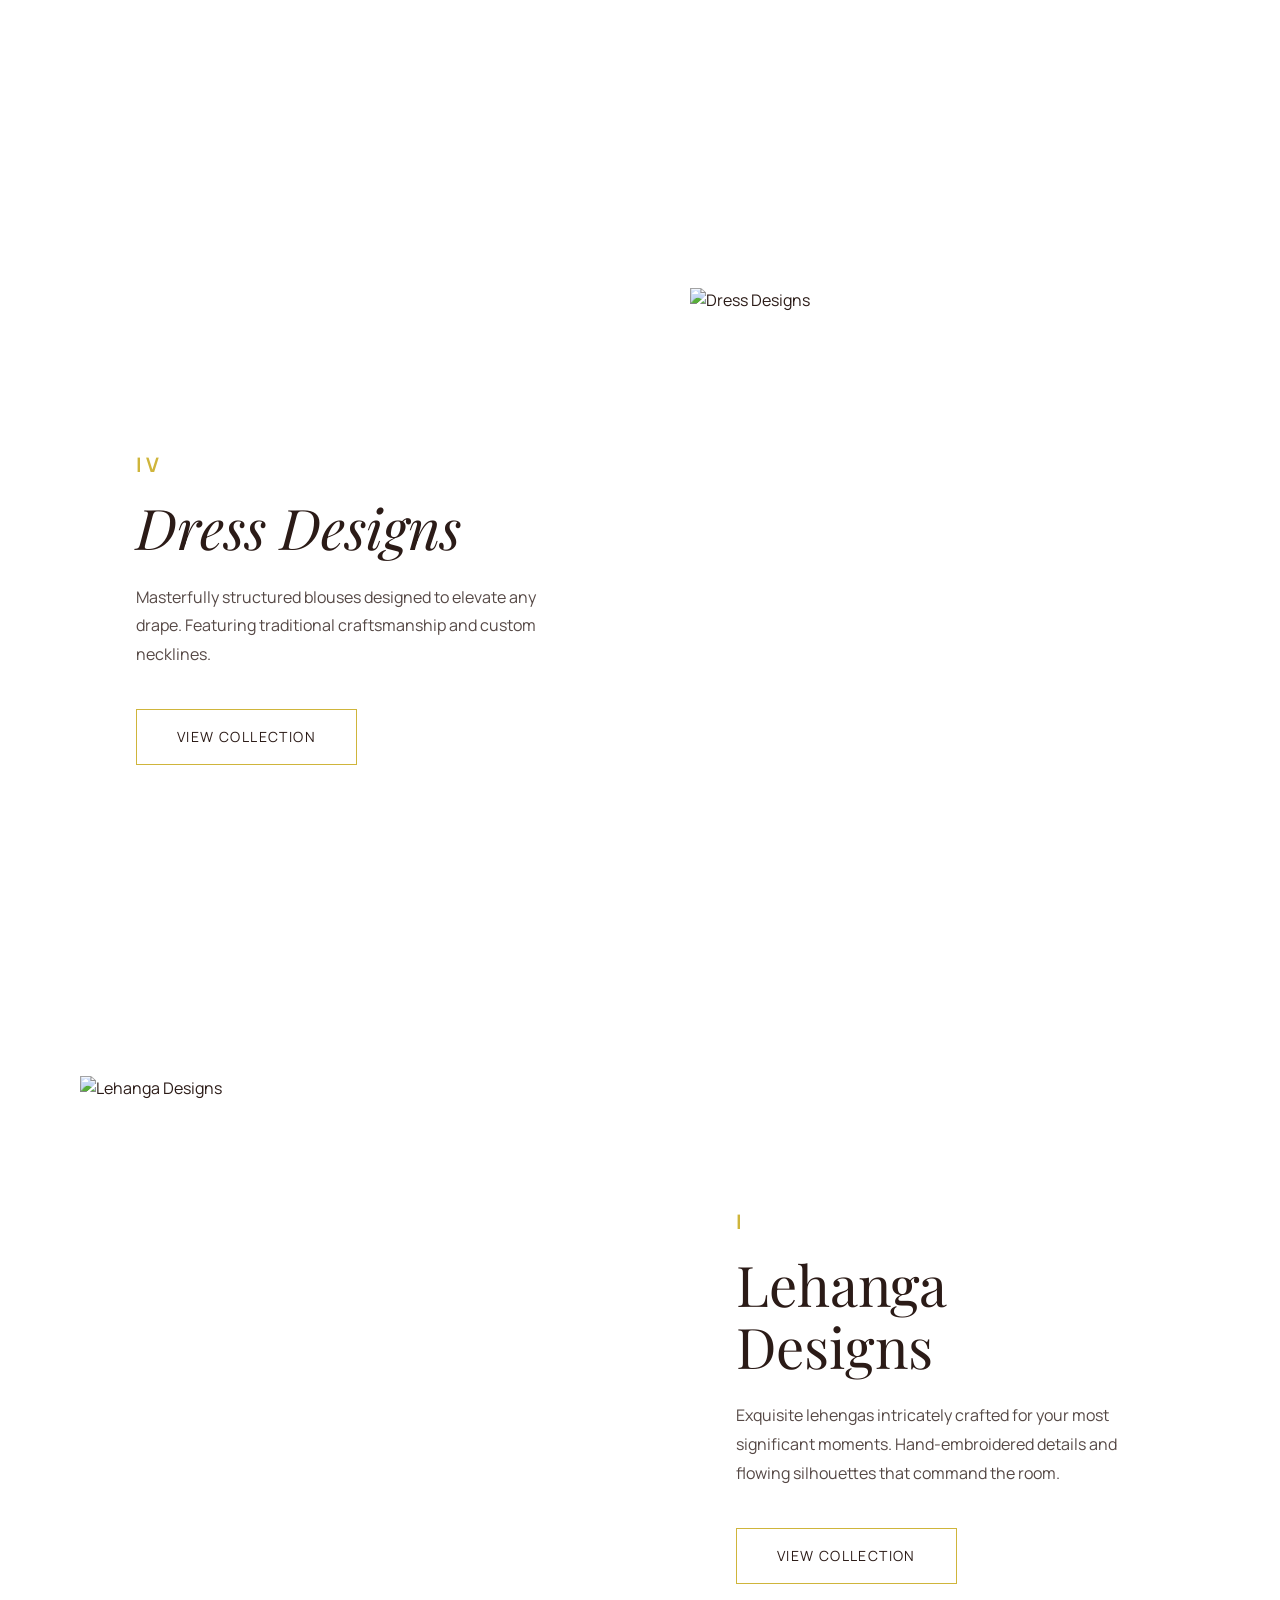
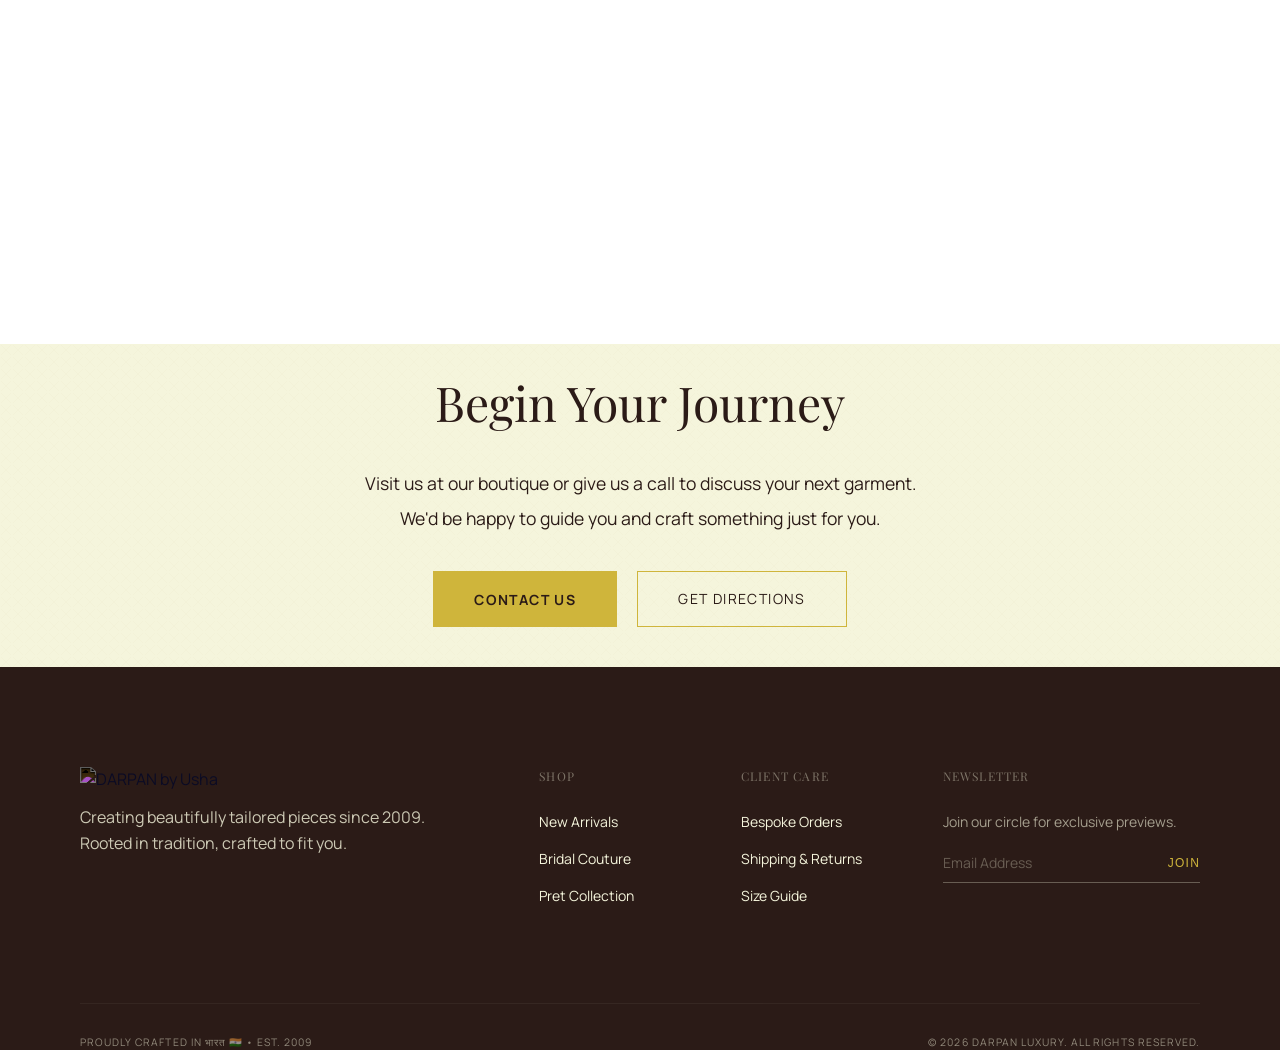
==== commit 20f20153: "sd" ====
--- a/collections.html
+++ b/collections.html
@@ -74,45 +74,56 @@
         <div class="text-center mb-large px-small" style="margin-bottom: 100px;">
             <h1 class="section-heading">Curated Collections</h1>
             <div class="divider-copper mb-small"></div>
-            <p class="section-subheading">Explore our masterfully crafted seasonal lookbooks.</p>
-        </div>
-
+        </div>
+
+        <div class="editorial-showcase">
+            <a href="designs.html?filter=blouses" class="editorial-img">
+                <img src="images/blouses.png" alt="Blouse Designs">
+            </a>
+            <div class="editorial-text">
+                <span class="editorial-number">III</span>
+                <h2 class="editorial-title">Blouse Designs</h2>
+                <p class="editorial-desc">Masterfully structured blouses designed to elevate any drape. Featuring traditional craftsmanship and custom necklines.</p>
+                <a href="designs.html?filter=blouses" class="btn-outline-gold">View Collection</a>
+            </div>
+        </div>
+
+        <div class="editorial-showcase">
+            <a href="designs.html?filter=kurtis" class="editorial-img">
+                <img src="images/kurtis.png" alt="Kurti Designs">
+            </a>
+            <div class="editorial-text">
+                <span class="editorial-number">II</span>
+                <h2 class="editorial-title">Kurti Designs</h2>
+                <p class="editorial-desc">Ready-to-wear kurtis blending traditional Indian motifs with razor-sharp, modern tailoring. Designed for effortless everyday elegance.</p>
+                <a href="designs.html?filter=kurtis" class="btn-outline-gold">View Collection</a>
+            </div>
+        </div>
+
+        <div class="editorial-showcase">
+            <a href="designs.html?filter=dresses" class="editorial-img">
+                <img src="images/dresses.png" alt="Dress Designs">
+            </a>
+            <div class="editorial-text">
+                <span class="editorial-number">IV</span>
+                <h2 class="editorial-title italic">Dress Designs</h2>
+                <p class="editorial-desc">Masterfully structured blouses designed to elevate any drape. Featuring traditional craftsmanship and custom necklines.</p>
+                <a href="designs.html?filter=dresses" class="btn-outline-gold">View Collection</a>
+            </div>
+        </div>
         <div class="editorial-showcase">
             <a href="designs.html?filter=lehengas" class="editorial-img">
-                <img src="images/placeholder1.jpg" alt="Bridal Couture">
+                <img src="images/lehengas.png" alt="Lehanga Designs">
             </a>
             <div class="editorial-text">
                 <span class="editorial-number">I</span>
-                <h2 class="editorial-title italic">Bridal Couture</h2>
+                <h2 class="editorial-title">Lehanga Designs</h2>
                 <p class="editorial-desc">Exquisite lehengas intricately crafted for your most significant moments. Hand-embroidered details and flowing silhouettes that command the room.</p>
                 <a href="designs.html?filter=lehengas" class="btn-outline-gold">View Collection</a>
             </div>
         </div>
 
-        <div class="editorial-showcase">
-            <a href="designs.html?filter=kurtis" class="editorial-img">
-                <img src="images/placeholder2.jpg" alt="The Pret Collection">
-            </a>
-            <div class="editorial-text">
-                <span class="editorial-number">II</span>
-                <h2 class="editorial-title italic">The Prêt Collection</h2>
-                <p class="editorial-desc">Ready-to-wear kurtis blending traditional Indian motifs with razor-sharp, modern tailoring. Designed for effortless everyday elegance.</p>
-                <a href="designs.html?filter=kurtis" class="btn-outline-gold">View Collection</a>
-            </div>
-        </div>
-
-        <div class="editorial-showcase">
-            <a href="designs.html?filter=blouses" class="editorial-img">
-                <img src="images/placeholder3.jpg" alt="Bespoke Blouses">
-            </a>
-            <div class="editorial-text">
-                <span class="editorial-number">III</span>
-                <h2 class="editorial-title italic">Bespoke Blouses</h2>
-                <p class="editorial-desc">Masterfully structured blouses designed to elevate any drape. Featuring traditional craftsmanship and custom necklines.</p>
-                <a href="designs.html?filter=blouses" class="btn-outline-gold">View Collection</a>
-            </div>
-        </div>
-
+        
     </main>
 
     <button id="scroll-to-top" class="scroll-to-top-btn" aria-label="Back to top">
@@ -120,6 +131,36 @@
             <path d="M18 15l-6-6-6 6"></path>
         </svg>
     </button>
+
+
+<!--CALL SECTION-->
+
+<section class="section-padding py-smallcustom bg-cream relative texture-bg text-center">
+            <div class="cta-container">
+                <h2 class="section-heading mb-small">Begin Your Journey</h2>
+                
+                <p class="cta-text">
+                    Visit us at our boutique or give us a call to discuss your next garment.<br>
+                    We'd be happy to guide you and craft something just for you.
+                </p>
+                
+                <div class="cta-buttons mt-small">
+                    
+                    <button id="open-contact-popup" class="btn-solid-gold">
+                        Contact Us
+                    </button>
+                    
+                    <a href="https://maps.app.goo.gl/QJRLhpbEAr96PmsB6" target="_blank" rel="noopener noreferrer" class="btn-outline-gold">
+                        Get Directions
+                    </a>
+                    
+                </div>
+            </div>
+</section>
+
+
+
+
 
     <footer class="site-footer bg-brown text-cream section-padding py-custom">
         <div class="footer-grid">
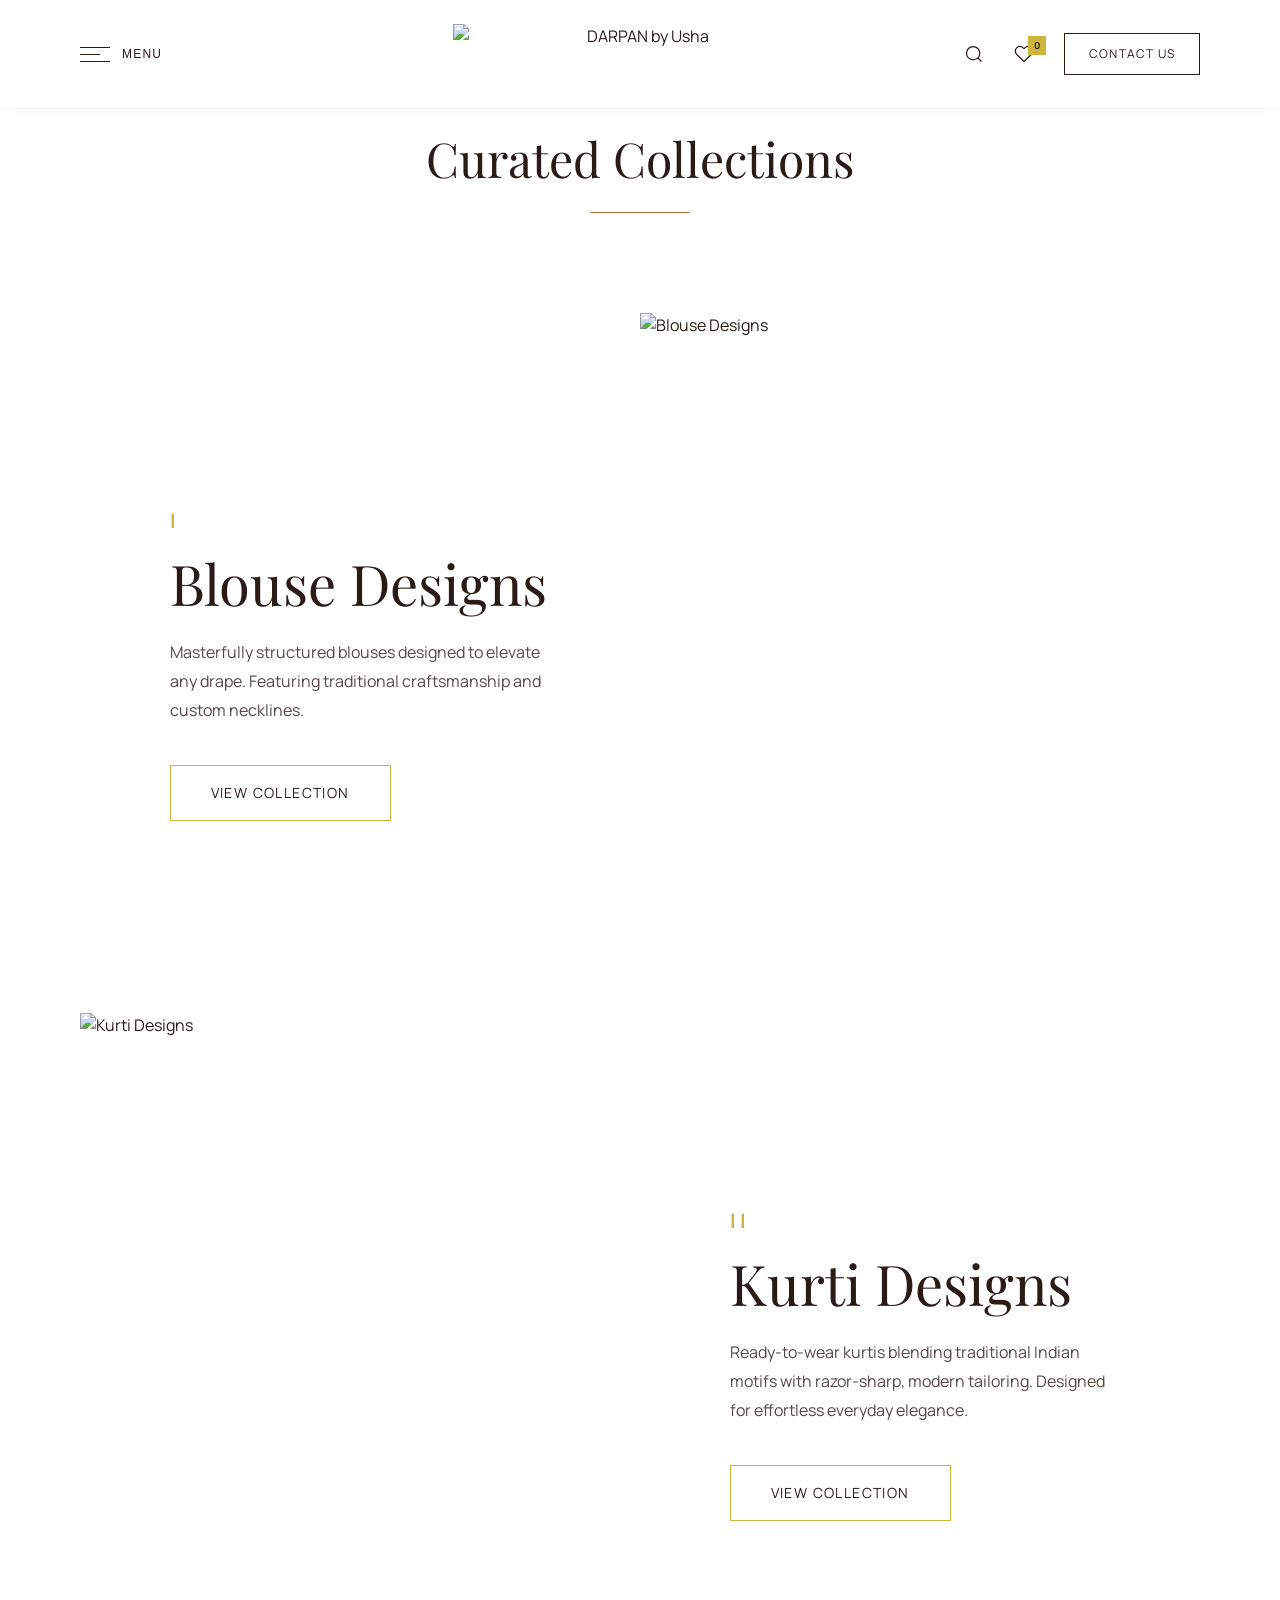
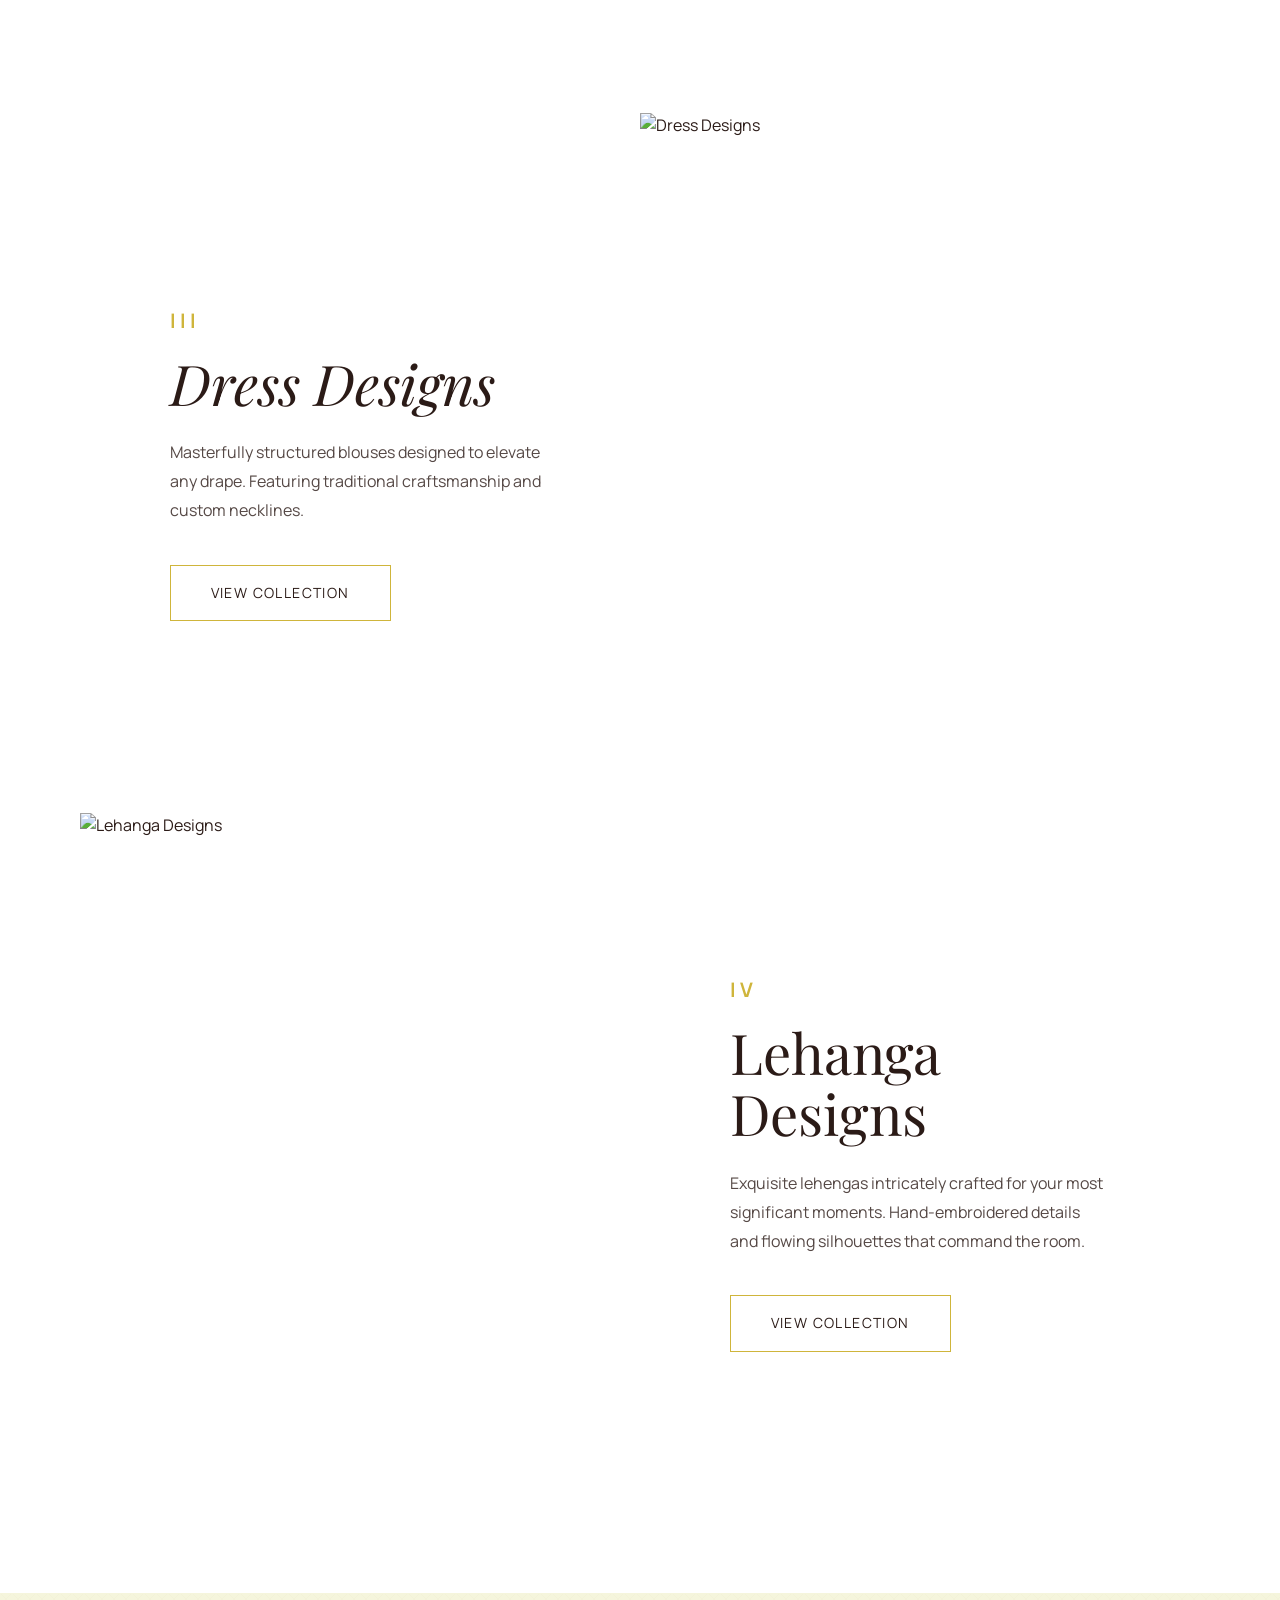
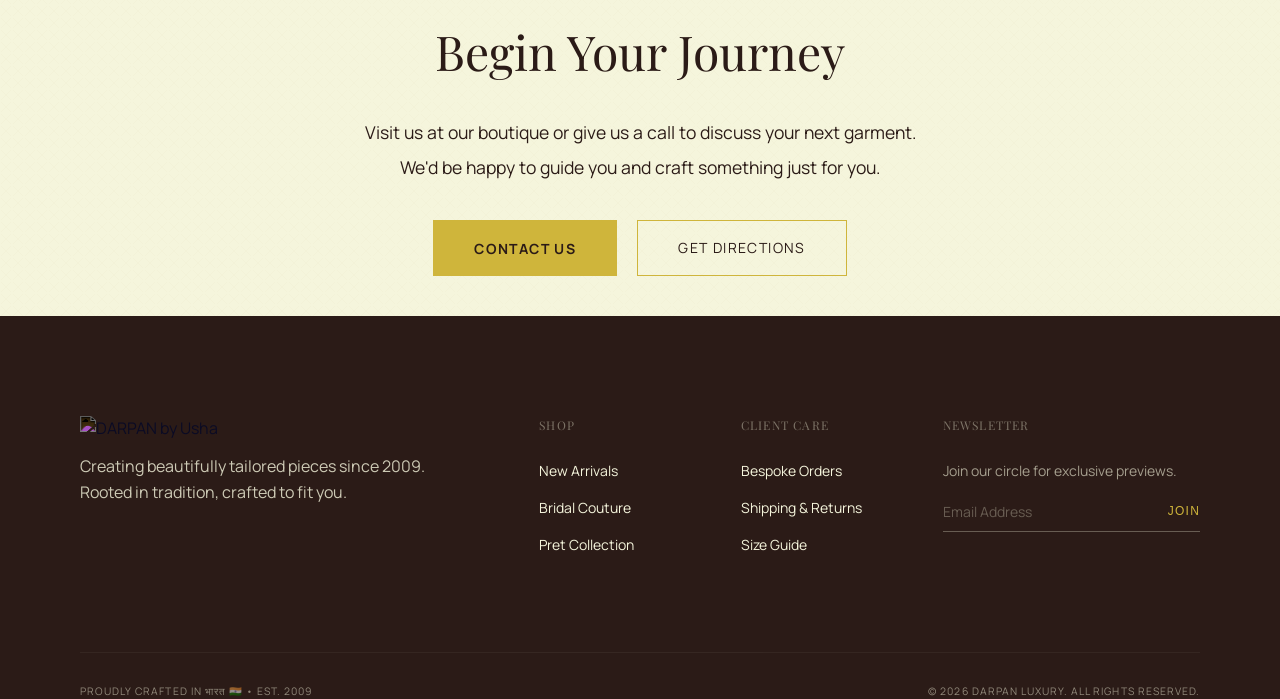
==== commit 968ab29e: "search added to all pages" ====
--- a/collections.html
+++ b/collections.html
@@ -14,6 +14,7 @@
 
 <body>
     <header class="site-header header-solid sticky-top" id="main-header">
+        
         <div class="header-left">
             <button class="menu-toggle-btn" id="open-menu-btn">
                 <div class="hamburger-icon">
@@ -21,16 +22,21 @@
                 </div>
                 <span class="header-label hidden-mobile">Menu</span>
             </button>
+            
+            <div class="header-search-socials d-none">
+                <a href="#" aria-label="Instagram"><i class="fab fa-instagram"></i></a>
+                <a href="#" aria-label="Google Maps" class="search-map-icon"><i class="fas fa-map-marker-alt"></i></a>
+            </div>
         </div>
         
         <div class="header-centre">
-            <a href="index.html" class="logo-link">
+            <a href="index.html" class="logo-link" id="header-logo-link">
                 <img src="images/logo.png" alt="DARPAN by Usha" class="site-logo">
             </a>
         </div>
         
         <div class="header-right">
-            <button class="search-btn" aria-label="Search">
+            <button class="search-btn" id="open-search-btn" aria-label="Search">
                 <svg width="20" height="20" viewBox="0 0 24 24" fill="none" stroke="currentColor" stroke-width="1.5">
                     <circle cx="11" cy="11" r="8"></circle>
                     <line x1="21" y1="21" x2="16.65" y2="16.65"></line>
@@ -41,10 +47,14 @@
                 <svg width="20" height="20" viewBox="0 0 24 24" fill="none" stroke="currentColor" stroke-width="1.5">
                     <path d="M20.84 4.61a5.5 5.5 0 0 0-7.78 0L12 5.67l-1.06-1.06a5.5 5.5 0 0 0-7.78 7.78l1.06 1.06L12 21.23l7.78-7.78 1.06-1.06a5.5 5.5 0 0 0 0-7.78z"></path>
                 </svg>
-                <span id="fav-count" class="fav-count">0</span>
+                <span class="fav-count">0</span>
             </a>
 
             <a href="#" class="btn-header-contact hidden-mobile open-nav-popup">Contact Us</a>
+
+            <button id="close-search-btn" class="close-search-btn d-none" aria-label="Close Search">
+                <i class="fas fa-times"></i>
+            </button>
         </div>
     </header>
 
@@ -69,19 +79,22 @@
         </div>
     </nav>
 
-    <main class="pt-gallery pb-large bg-white max-w-screen mx-auto section-padding">
-        
+    <main class="pt-gallery pb-large bg-white">
+        
+    <div class="max-w-screen mx-auto section-padding">
+
         <div class="text-center mb-large px-small" style="margin-bottom: 100px;">
             <h1 class="section-heading">Curated Collections</h1>
             <div class="divider-copper mb-small"></div>
         </div>
 
         <div class="editorial-showcase">
+
             <a href="designs.html?filter=blouses" class="editorial-img">
                 <img src="images/blouses.png" alt="Blouse Designs">
             </a>
             <div class="editorial-text">
-                <span class="editorial-number">III</span>
+                <span class="editorial-number">I</span>
                 <h2 class="editorial-title">Blouse Designs</h2>
                 <p class="editorial-desc">Masterfully structured blouses designed to elevate any drape. Featuring traditional craftsmanship and custom necklines.</p>
                 <a href="designs.html?filter=blouses" class="btn-outline-gold">View Collection</a>
@@ -105,7 +118,7 @@
                 <img src="images/dresses.png" alt="Dress Designs">
             </a>
             <div class="editorial-text">
-                <span class="editorial-number">IV</span>
+                <span class="editorial-number">III</span>
                 <h2 class="editorial-title italic">Dress Designs</h2>
                 <p class="editorial-desc">Masterfully structured blouses designed to elevate any drape. Featuring traditional craftsmanship and custom necklines.</p>
                 <a href="designs.html?filter=dresses" class="btn-outline-gold">View Collection</a>
@@ -116,14 +129,14 @@
                 <img src="images/lehengas.png" alt="Lehanga Designs">
             </a>
             <div class="editorial-text">
-                <span class="editorial-number">I</span>
+                <span class="editorial-number">IV</span>
                 <h2 class="editorial-title">Lehanga Designs</h2>
                 <p class="editorial-desc">Exquisite lehengas intricately crafted for your most significant moments. Hand-embroidered details and flowing silhouettes that command the room.</p>
                 <a href="designs.html?filter=lehengas" class="btn-outline-gold">View Collection</a>
             </div>
         </div>
-
-        
+    </div>
+
     </main>
 
     <button id="scroll-to-top" class="scroll-to-top-btn" aria-label="Back to top">
@@ -217,5 +230,34 @@
     </div>
 
     <script src="script.js"></script>
+    <div id="search-overlay" class="search-modal">
+        <div class="search-container">
+            
+            <div class="premium-search-box">
+                <svg class="search-input-icon" width="28" height="28" viewBox="0 0 24 24" fill="none" stroke="currentColor" stroke-width="1.5">
+                    <circle cx="11" cy="11" r="8"></circle>
+                    <line x1="21" y1="21" x2="16.65" y2="16.65"></line>
+                </svg>
+                <input type="text" id="search-input" class="premium-search-input" placeholder="SEARCH FOR A DESIGN..." autocomplete="off">
+            </div>
+            
+            <div id="search-results-grid" class="grid-4-col gallery-grid max-w-screen mx-auto" style="width: 100%;"></div>
+            
+            <div id="search-empty-state" class="text-center d-none" style="margin-top: 40px;">
+                <p style="color: #000; font-size: 1rem; text-transform: uppercase; letter-spacing: 0.1em;">No matching designs found.</p>
+            </div>
+
+            <div class="search-footer-cta mt-large text-center">
+                <p class="cta-question">Can't find exactly what you are looking for?<br>Reach out to discuss your custom requirements.</p>
+                <div class="search-cta-buttons">
+                    <a href="tel:+919213841471" class="btn-black-outline"><i class="fas fa-phone"></i> Call Us</a>
+                    <a href="https://wa.me/919213841471" target="_blank" rel="noopener noreferrer" class="btn-black-outline"><i class="fab fa-whatsapp"></i> WhatsApp Us</a>
+                </div>
+                
+                <button id="close-search-bottom" class="close-search-bottom-btn">Close Search</button>
+            </div>
+
+        </div>
+    </div>
 </body>
 </html>
--- a/style.css
+++ b/style.css
@@ -1,12 +1,7 @@
 /* --- SMOOTH SCROLLING & PERFECT SNAPPING --- */
-html {
-    scroll-behavior: smooth;
-}
-
-/* This creates an invisible bumper so sections don't hide behind your fixed header */
-section {
-    scroll-margin-top: 90px; /* Adjust this number if your header is taller or shorter */
-}
+html { scroll-behavior: smooth; }
+section { scroll-margin-top: 90px; }
+
 /* ==========================================
    1. VARIABLES & RESET
 ========================================== */
@@ -20,16 +15,10 @@
     --red: #9b111e;
     --font-heading: 'Playfair Display', serif;
     --font-body: 'Manrope', sans-serif;
-    
     --pad-x: 80px;
 }
 
-* {
-    margin: 0;
-    padding: 0;
-    box-sizing: border-box;
-    border-radius: 0 !important; /* Strict sharp edges globally */
-}
+* { margin: 0; padding: 0; box-sizing: border-box; border-radius: 0 !important; }
 
 body {
     background-color: var(--cream);
@@ -39,26 +28,15 @@
     line-height: 1.6;
 }
 
-h1, h2, h3, h4, h5, h6 {
-    font-family: var(--font-heading);
-    font-weight: 400;
-}
-
-a {
-    text-decoration: none;
-    color: inherit;
-}
-
-ul {
-    list-style: none;
-}
+h1, h2, h3, h4, h5, h6 { font-family: var(--font-heading); font-weight: 400; }
+a { text-decoration: none; color: inherit; }
+ul { list-style: none; }
 
 .italic { font-style: italic; }
 .text-center { text-align: center; }
 .text-cream { color: var(--cream) !important; }
 .text-brown { color: var(--brown) !important; }
 .text-gold { color: var(--gold) !important; }
-.text-cream { color: var(--cream) !important; }
 .bg-cream { background-color: var(--cream); }
 .bg-white { background-color: var(--white); }
 .bg-brown { background-color: var(--brown); }
@@ -74,7 +52,6 @@
 .mb-large { margin-bottom: 60px; }
 .mb-small { margin-bottom: 24px; }
 
-/* Custom Scrollbar */
 ::-webkit-scrollbar { width: 6px; }
 ::-webkit-scrollbar-track { background: var(--cream); }
 ::-webkit-scrollbar-thumb { background: var(--brown); }
@@ -97,38 +74,22 @@
 .header-left, .header-right { flex: 1; display: flex; align-items: center; gap: 30px; }
 .header-right { justify-content: flex-end; }
 .header-centre { flex: 1; text-align: center; }
-/* --- Taming the Image Logo & Colour Swapping --- */
+
 .site-logo {
-    height: 60px; 
-    width: auto; 
-    display: block;
-    margin: 0 auto; 
-    
-    /* NEW: Turns your black PNG completely white! */
-    filter: invert(1); 
-    
-    /* Added 'filter' to the transition so it changes colour smoothly */
-    transition: transform 0.4s ease, filter 0.4s ease; 
-}
-
-/* NEW: Returns the logo to its natural black when the header turns white */
-.site-header.scrolled .site-logo {
-    filter: invert(0); 
-}
+    height: 60px; width: auto; display: block; margin: 0 auto; 
+    filter: invert(1); transition: transform 0.4s ease, filter 0.4s ease; 
+}
+.site-header.scrolled .site-logo { filter: invert(0); }
 
 .logo { font-size: 2rem; letter-spacing: 0.2em; font-weight: 700; font-family: var(--font-heading); }
 .header-label { font-size: 0.75rem; text-transform: uppercase; letter-spacing: 0.1em; }
 
-/* Unified Menu Button */
-.menu-toggle-btn {
-    display: flex; align-items: center; gap: 12px; background: none; border: none; cursor: pointer; color: inherit;
-}
+.menu-toggle-btn { display: flex; align-items: center; gap: 12px; background: none; border: none; cursor: pointer; color: inherit; }
 .hamburger-icon { display: flex; flex-direction: column; gap: 6px; }
 .hamburger-icon span { width: 30px; height: 1px; background-color: currentColor; display: block; transition: width 0.3s ease; }
 .hamburger-icon span:nth-child(2) { width: 20px; }
-.menu-toggle-btn:hover .hamburger-icon span:nth-child(2) { width: 30px; } /* Elegant hover effect */
-
-/* Search & Contact */
+.menu-toggle-btn:hover .hamburger-icon span:nth-child(2) { width: 30px; } 
+
 .search-btn { background: none; border: none; color: inherit; cursor: pointer; display: flex; align-items: center; }
 .btn-header-contact {
     border: 1px solid currentColor; padding: 10px 24px; font-size: 0.75rem; 
@@ -137,17 +98,13 @@
 .btn-header-contact:hover { background-color: var(--white); color: var(--brown); }
 .site-header.scrolled .btn-header-contact:hover { background-color: var(--brown); color: var(--white); }
 
-/* --- THE SLIDE-OUT MENU --- */
-.menu-overlay {
-    position: fixed; inset: 0; background: rgba(43, 27, 23, 0.7); z-index: 90; 
-    opacity: 0; pointer-events: none; transition: opacity 0.5s ease;
-}
+.menu-overlay { position: fixed; inset: 0; background: rgba(43, 27, 23, 0.7); z-index: 90; opacity: 0; pointer-events: none; transition: opacity 0.5s ease; }
 .menu-overlay.active { opacity: 1; pointer-events: auto; }
 
 .side-menu {
     position: fixed; top: 0; left: 0; width: 100%; max-width: 480px; height: 100vh;
     background-color: var(--cream); color: var(--brown); z-index: 100;
-    transform: translateX(-100%); transition: transform 0.6s cubic-bezier(0.77, 0, 0.175, 1); /* Cinematic slide */
+    transform: translateX(-100%); transition: transform 0.6s cubic-bezier(0.77, 0, 0.175, 1); 
     display: flex; flex-direction: column; padding: 60px var(--pad-x); overflow-y: auto;
 }
 .side-menu.active { transform: translateX(0); }
@@ -159,14 +116,9 @@
 .side-menu-links { display: flex; flex-direction: column; gap: 35px; }
 .side-menu-links a { font-family: var(--font-heading); font-size: 2.5rem; transition: color 0.3s ease; }
 .side-menu-links a:hover { color: var(--gold); }
-/* --- ACTIVE PAGE HIGHLIGHT --- */
-.side-menu-links a.current-page {
-    color: var(--gold);
-    pointer-events: none; /* Stops the hover effect and prevents clicking */
-}
+.side-menu-links a.current-page { color: var(--gold); pointer-events: none; }
 
 .side-menu-divider { width: 100%; height: 1px; background-color: rgba(43, 27, 23, 0.1); margin: 50px 0; }
-
 .side-menu-contact .contact-title { font-size: 0.75rem; text-transform: uppercase; letter-spacing: 0.2em; color: var(--gold); margin-bottom: 15px; font-weight: 700; }
 .side-menu-contact p { font-size: 0.875rem; opacity: 0.7; margin-bottom: 8px; }
 .mt-small { margin-top: 30px; display: block; text-align: center; }
@@ -186,28 +138,16 @@
 .hero-subtitle { text-transform: uppercase; letter-spacing: 0.4em; font-size: 0.875rem; margin-bottom: 20px; }
 .hero-title { font-size: 5rem; margin-bottom: 40px; }
 
-.btn-outline-light {
-    display: inline-block; padding: 16px 40px; border: 1px solid var(--white);
-    color: var(--white); text-transform: uppercase; letter-spacing: 0.1em; font-size: 0.875rem;
-    transition: all 0.3s ease;
-}
+.btn-outline-light { display: inline-block; padding: 16px 40px; border: 1px solid var(--white); color: var(--white); text-transform: uppercase; letter-spacing: 0.1em; font-size: 0.875rem; transition: all 0.3s ease; }
 .btn-outline-light:hover { background-color: var(--white); color: var(--brown); }
 
-.btn-outline-gold {
-    display: inline-block; padding: 16px 40px; border: 1px solid var(--gold);
-    color: var(--brown); text-transform: uppercase; letter-spacing: 0.1em; font-size: 0.875rem;
-    transition: all 0.3s ease;
-}
+.btn-outline-gold { display: inline-block; padding: 16px 40px; border: 1px solid var(--gold); color: var(--brown); text-transform: uppercase; letter-spacing: 0.1em; font-size: 0.875rem; transition: all 0.3s ease; }
 .btn-outline-gold:hover { background-color: var(--gold); color: var(--brown); }
 
-.scroll-indicator {
-    position: absolute; bottom: 40px; left: 50%; transform: translateX(-50%);
-    display: flex; flex-direction: column; align-items: center; gap: 10px; color: var(--white); opacity: 0.7;
-}
+.scroll-indicator { position: absolute; bottom: 40px; left: 50%; transform: translateX(-50%); display: flex; flex-direction: column; align-items: center; gap: 10px; color: var(--white); opacity: 0.7; }
 .scroll-indicator span { font-size: 0.65rem; text-transform: uppercase; letter-spacing: 0.1em; }
 .scroll-line { width: 1px; height: 50px; background: rgba(255,255,255,0.3); position: relative; overflow: hidden; }
 .scroll-line-inner { position: absolute; top: 0; left: 0; width: 100%; height: 100%; background: var(--white); animation: scrollLine 2s infinite ease-in-out; }
-
 @keyframes scrollLine { 0% { transform: translateY(-100%); } 100% { transform: translateY(100%); } }
 
 /* ==========================================
@@ -222,7 +162,6 @@
 .link-underline:hover { border-color: var(--gold); }
 
 .grid-4-col { display: grid; grid-template-columns: repeat(4, 1fr); gap: 30px; }
-
 .img-4x5 { aspect-ratio: 4 / 5; overflow: hidden; position: relative; margin-bottom: 15px; }
 .img-4x5 img { width: 100%; height: 100%; object-fit: cover; transition: transform 0.7s ease; }
 .collection-card:hover .img-4x5 img { transform: scale(1.05); }
@@ -235,158 +174,43 @@
 .design-info h4 { font-size: 1.125rem; font-family: var(--font-body); }
 .price { font-weight: 500; font-size: 1rem; }
 
-
-/* --- SERVICES SECTION --- */
-
 /* The 3 Column Layout */
-.grid-3-col { 
-    display: grid; 
-    grid-template-columns: repeat(3, 1fr); 
-    gap: 60px; /* Generous breathing room between services */
-}
-
-/* The Individual Card */
-.service-card { 
-    text-align: left; 
-    padding: 20px 0; 
-    transition: transform 0.4s ease; 
-}
-
-/* A very subtle lift on hover */
-.service-card:hover { 
-    transform: translateY(-5px); 
-}
-
-/* The Massive Gold Numerals */
-.service-number { 
-    font-size: 4rem; 
-    line-height: 1;
-    display: block; 
-    margin-bottom: 10px; 
-    opacity: 0.3; /* Keeps it subtle like a watermark */
-    transition: opacity 0.4s ease;
-}
-
-.service-card:hover .service-number {
-    opacity: 0.8;
-}
-
-.service-title { 
-    font-size: 1.75rem; 
-    color: var(--brown); 
-    margin-bottom: 15px; 
-    font-weight: 400;
-}
-
-/* The Animated Copper Line */
-.service-line { 
-    width: 0; /* Starts hidden at 0 width */
-    height: 1px; 
-    background-color: var(--copper); 
-    margin-bottom: 20px; 
-    transition: width 0.6s cubic-bezier(0.165, 0.84, 0.44, 1); 
-}
-
-/* Draws the line completely across when the mouse enters the card */
-.service-card:hover .service-line { 
-    width: 100%; 
-}
-
-.service-desc { 
-    font-size: 0.875rem; 
-    color: rgba(43, 27, 23, 0.8); 
-    line-height: 1.8; 
-}
-
-/* Utility classes used in this section */
+.grid-3-col { display: grid; grid-template-columns: repeat(3, 1fr); gap: 60px; }
+.service-card { text-align: left; padding: 20px 0; transition: transform 0.4s ease; }
+.service-card:hover { transform: translateY(-5px); }
+.service-number { font-size: 4rem; line-height: 1; display: block; margin-bottom: 10px; opacity: 0.3; transition: opacity 0.4s ease; }
+.service-card:hover .service-number { opacity: 0.8; }
+.service-title { font-size: 1.75rem; color: var(--brown); margin-bottom: 15px; font-weight: 400; }
+.service-line { width: 0; height: 1px; background-color: var(--copper); margin-bottom: 20px; transition: width 0.6s cubic-bezier(0.165, 0.84, 0.44, 1); }
+.service-card:hover .service-line { width: 100%; }
+.service-desc { font-size: 0.875rem; color: rgba(43, 27, 23, 0.8); line-height: 1.8; }
+
 .font-heading { font-family: var(--font-heading); }
-.text-gold { color: var(--gold); }
-
-/* ==========================================
-   5. HE DARPAN EXPERIENCE: LOCKED LAYOUT
-========================================== */
-
-.experience-section { 
-    display: flex; 
-    height: 80vh; /* Locks the section to 80% of the screen height */
-    min-height: 600px; 
-    background-color: var(--brown); 
-    color: var(--cream);
-    overflow: hidden; /* Prevents any "spillover" jumping */
-}
-
-/* Image Side: Forced to stay on the left */
-.experience-img-side { 
-    width: 50%; 
-    height: 100%; 
-    position: relative;
-}
-
-.experience-img-side img { 
-    width: 100%; 
-    height: 100%; 
-    object-fit: cover; /* This is the key: it crops images to fit without resizing the box */
-    position: absolute;
-    top: 0;
-    left: 0;
-    transition: opacity 0.8s ease-in-out; 
-}
-
-/* Text Side: Forced to stay on the right */
-.experience-text-side { 
-    width: 50%; 
-    padding: 60px 80px; 
-    display: flex; 
-    flex-direction: column; 
-    justify-content: center;
-    overflow-y: auto; /* Just in case your text is long on small screens */
-}
-
-/* The Steps */
-.experience-item { 
-    border-bottom: 1px solid rgba(245, 245, 220, 0.15); 
-    padding: 20px 0; 
-    cursor: pointer; 
-    transition: all 0.4s ease;
-}
-
-.experience-item h3 { 
-    font-size: 1.4rem; 
-    display: flex; 
-    align-items: center; 
-    gap: 15px; 
-    margin: 0;
-    transition: transform 0.4s ease, color 0.4s ease;
-}
-
-/* Fixed Text Height: Prevents the "Jumping" when paragraphs open */
+
+/* ==========================================
+   5. HE DARPAN EXPERIENCE
+========================================== */
+.experience-section { display: flex; height: 80vh; min-height: 600px; background-color: var(--brown); color: var(--cream); overflow: hidden; }
+.experience-img-side { width: 50%; height: 100%; position: relative; }
+.experience-img-side img { width: 100%; height: 100%; object-fit: cover; position: absolute; top: 0; left: 0; transition: opacity 0.8s ease-in-out; }
+.experience-text-side { width: 50%; padding: 60px 80px; display: flex; flex-direction: column; justify-content: center; overflow-y: auto; }
+.experience-item { border-bottom: 1px solid rgba(245, 245, 220, 0.15); padding: 20px 0; cursor: pointer; transition: all 0.4s ease; }
+.experience-item h3 { font-size: 1.4rem; display: flex; align-items: center; gap: 15px; margin: 0; transition: transform 0.4s ease, color 0.4s ease; }
 .experience-item p { 
     max-height: 0; 
     opacity: 0; 
-    margin: 0;
-    font-size: 0.9rem;
-    line-height: 1.6;
-    color: rgba(245, 245, 220, 0.6);
-    transition: max-height 0.5s ease, opacity 0.4s ease, margin-top 0.4s ease;
-}
-
-/* ACTIVE STATE */
+    margin: 0; 
+    font-size: 0.9rem; 
+    line-height: 1.6; 
+    color: rgba(245, 245, 220, 0.6); 
+    transition: max-height 0.5s ease, opacity 0.4s ease, margin-top 0.4s ease; 
+    
+    /* THE FIX: Forces the text to instantly hide when the box shrinks */
+    overflow: hidden; 
+}
 .experience-item.active { border-bottom-color: var(--gold); }
 .experience-item.active h3 { color: var(--gold); transform: translateX(10px); }
-.experience-item.active p { 
-    max-height: 100px; /* Fixed expansion size */
-    opacity: 1; 
-    margin-top: 15px; 
-}
-
-/* Ensure images don't stack on top of each other weirdly */
-@media (max-width: 1024px) {
-    .experience-section { flex-direction: column; height: auto; }
-    .experience-img-side { width: 100%; height: 400px; }
-    .experience-text-side { width: 100%; padding: 40px var(--pad-x); }
-    .grid-4-col { grid-template-columns: repeat(2, 1fr); }
-    .grid-3-col { grid-template-columns: repeat(2, 1fr); }
-}
+.experience-item.active p { max-height: 100px; opacity: 1; margin-top: 15px; }
 
 /* ==========================================
    6. INSTAGRAM & TESTIMONIALS & CTA
@@ -398,150 +222,43 @@
 .insta-overlay span { color: var(--white); font-size: 0.75rem; text-transform: uppercase; letter-spacing: 0.1em; }
 .insta-block:hover img { transform: scale(1.1); }
 .insta-block:hover .insta-overlay { opacity: 1; }
-.insta-overlay i {
-    color: #ffffff;
-    font-size: 2rem; /* Makes the icon nice and clear */
-    transition: transform 0.3s ease;
-}
-
-.insta-block:hover .insta-overlay i {
-    transform: scale(1.1); /* Subtle growth on hover */
-}
+.insta-overlay i { color: #ffffff; font-size: 2rem; transition: transform 0.3s ease; }
+.insta-block:hover .insta-overlay i { transform: scale(1.1); }
+
 .border-top-light { border-top: 1px solid rgba(43, 27, 23, 0.1); }
 .border-top-dark { border-top: 1px solid rgba(245, 245, 220, 0.1); }
 
-/* --- VOICES OF ELEGANCE: TESTIMONIAL SLIDER --- */
-
-.texture-bg {
-    background-color: var(--cream);
-    background-image: url("data:image/svg+xml,%3Csvg width='12' height='12' viewBox='0 0 12 12' xmlns='http://www.w3.org/2000/svg'%3E%3Cpath d='M1 1l10 10M11 1L1 11' stroke='%23B87333' stroke-width='0.5' stroke-opacity='0.05' fill='none'/%3E%3C/svg%3E");
-}
-
+.texture-bg { background-color: var(--cream); background-image: url("data:image/svg+xml,%3Csvg width='12' height='12' viewBox='0 0 12 12' xmlns='http://www.w3.org/2000/svg'%3E%3Cpath d='M1 1l10 10M11 1L1 11' stroke='%23B87333' stroke-width='0.5' stroke-opacity='0.05' fill='none'/%3E%3C/svg%3E"); }
 .relative { position: relative; }
 .z-10 { z-index: 10; }
 
-/* Forces the gap between the copper line and the subheading */
-.divider-copper { 
-    width: 100px; 
-    height: 1px; 
-    background-color: var(--copper); 
-    margin: 0 auto 20px auto; 
-}
-
-/* THE ANTI-JUMP SLIDER GRID */
-.testimonial-slider {
-    max-width: 900px;
-    margin: 0 auto;
-    display: grid;
-    grid-template-columns: 1fr;
-    grid-template-areas: "slide-stack"; /* Stacks all slides in the exact same spot */
-}
-
-.testimonial-slide {
-    grid-area: slide-stack;
-    opacity: 0;
-    pointer-events: none;
-    transition: opacity 0.8s ease-in-out; /* Pure, glitch-free opacity fade */
-    text-align: center;
-    
-    display: flex;
-    flex-direction: column;
-    align-items: center;
-}
-
-.testimonial-slide.active {
-    opacity: 1;
-    pointer-events: auto;
-    z-index: 2;
-}
-
+.testimonial-slider { max-width: 900px; margin: 0 auto; display: grid; grid-template-columns: 1fr; grid-template-areas: "slide-stack"; }
+.testimonial-slide { grid-area: slide-stack; opacity: 0; pointer-events: none; transition: opacity 0.8s ease-in-out; text-align: center; display: flex; flex-direction: column; align-items: center; }
+.testimonial-slide.active { opacity: 1; pointer-events: auto; z-index: 2; }
 .stars { color: var(--gold); font-size: 1.5rem; letter-spacing: 4px; }
-
-/* THE LOCKED HEIGHT BOX */
-/* This stops the names from jumping. It forces the text area to be exactly 140px tall always */
-.quote-wrapper {
-    display: flex;
-    align-items: center;
-    justify-content: center;
-    height: 140px; 
-    width: 100%;
-    margin: 20px 0;
-}
-
-.testimonial-quote {
-    font-size: 2rem; /* Slightly refined size to sit beautifully in the locked box */
-    line-height: 1.4;
-    color: var(--brown);
-    margin: 0;
-    font-weight: 300;
-}
-
-.accent-line {
-    width: 40px;
-    height: 1px;
-    background-color: var(--copper);
-    margin: 0 auto 20px auto;
-}
-
+.quote-wrapper { display: flex; align-items: center; justify-content: center; height: 140px; width: 100%; margin: 20px 0; }
+.testimonial-quote { font-size: 2rem; line-height: 1.4; color: var(--brown); margin: 0; font-weight: 300; }
+.accent-line { width: 40px; height: 1px; background-color: var(--copper); margin: 0 auto 20px auto; }
 .author-name { font-size: 0.875rem; text-transform: uppercase; letter-spacing: 0.2em; font-weight: 700; color: var(--brown); margin-bottom: 4px; }
 .author-meta { font-size: 0.65rem; text-transform: uppercase; letter-spacing: 0.1em; opacity: 0.6; margin: 0; }
 
-.mt-large { margin-top: 40px; } /* Reduced from 60px to tighten up the bottom */
-
-/* Enlarged Rating Text */
+.mt-large { margin-top: 40px; }
 .rating-text { font-size: 1.1rem; text-transform: uppercase; letter-spacing: 0.15em; font-weight: 700; }
-.text-gold { color: var(--gold); }
-
-.cta-container .section-heading {
-    margin-bottom: 25px; /* Creates more space below the title */
-}
+
+.cta-container .section-heading { margin-bottom: 25px; }
 .cta-subtitle { font-size: 0.75rem; text-transform: uppercase; letter-spacing: 0.3em; color: var(--gold); display: block; margin-bottom: 20px; }
-.cta-text {
-    line-height: 2; /* Increases the vertical gap between lines of text */
-    margin-bottom: 35px; /* Pushes the buttons further down */
-    font-size: 1.1rem; /* Slightly enlarges it for an editorial feel */
-}
+.cta-text { line-height: 2; margin-bottom: 35px; font-size: 1.1rem; }
 .cta-buttons { display: flex; justify-content: center; gap: 20px; }
 
-.btn-solid-gold { 
-    display: inline-block; 
-    padding: 16px 40px; 
-    background-color: var(--gold); 
-    color: var(--brown); 
-    border: 1px solid var(--gold); /* THE FIX: Adds a structural frame */
-    text-transform: uppercase; 
-    letter-spacing: 0.1em; 
-    font-size: 0.875rem; 
-    font-weight: 700; 
-    transition: all 0.3s ease; 
-}
-
-.btn-solid-gold:hover { 
-    background-color: var(--white); 
-    color: var(--brown);
-    border-color: var(--gold); /* Keeps the frame visible against the white modal */
-}
-
-/* --- FIXING THE BROWSER BUTTON GLITCH --- */
-button.btn-solid-gold {
-    border: 1px solid var(--gold) !important; /* Forces the frame onto <button> elements */
-    font-family: inherit; 
-    font-weight: 700; 
-    outline: none; 
-    cursor: pointer;
-}
+.btn-solid-gold { display: inline-block; padding: 16px 40px; background-color: var(--gold); color: var(--brown); border: 1px solid var(--gold); text-transform: uppercase; letter-spacing: 0.1em; font-size: 0.875rem; font-weight: 700; transition: all 0.3s ease; }
+.btn-solid-gold:hover { background-color: var(--white); color: var(--brown); border-color: var(--gold); }
+button.btn-solid-gold { border: 1px solid var(--gold) !important; font-family: inherit; font-weight: 700; outline: none; cursor: pointer; }
 
 /* ==========================================
    7. FOOTER
 ========================================== */
 .footer-grid { display: grid; grid-template-columns: 2.5fr 1fr 1fr 1.5fr; gap: 30px; margin-bottom: 80px; }
-.footer-logo {
-    max-width: 180px; /* keeps it proportional */
-    height: auto;
-    display: block;
-    margin-bottom: 12px;
-    filter: invert(100%);
-}
+.footer-logo { max-width: 180px; height: auto; display: block; margin-bottom: 12px; filter: invert(100%); }
 .footer-brand p { font-size: 1rem; opacity: 0.8; max-width: 400px; }
 .footer-links h5, .footer-newsletter h5 { font-size: 0.75rem; text-transform: uppercase; letter-spacing: 0.1em; opacity: 0.4; margin-bottom: 24px; }
 .footer-links li { margin-bottom: 15px; font-size: 0.875rem; }
@@ -552,19 +269,230 @@
 .newsletter-form input { background: transparent; border: none; outline: none; color: var(--cream); flex: 1; font-family: var(--font-body); font-size: 0.875rem; }
 .newsletter-form input::placeholder { color: rgba(245, 245, 220, 0.3); }
 .newsletter-form button { background: none; border: none; color: var(--gold); text-transform: uppercase; letter-spacing: 0.1em; font-size: 0.75rem; cursor: pointer; }
-
 .footer-bottom { display: flex; justify-content: space-between; padding-top: 30px; border-top: 1px solid rgba(245, 245, 220, 0.1); font-size: 0.65rem; text-transform: uppercase; letter-spacing: 0.1em; opacity: 0.5; }
 
 /* ==========================================
-   8. RESPONSIVE MEDIA QUERIES
+   9. FAVOURITES, CARDS & TOAST NOTIFICATION
+========================================== */
+.design-card { position: relative; }
+.design-info { margin-top: 15px; text-align: left; display: flex; flex-direction: column; align-items: flex-start; justify-content: flex-start; gap: 2px; }
+.design-name { font-size: 1.125rem; font-family: var(--font-body); margin: 0 !important; padding: 0 !important; line-height: 1.2; }
+.archive-ref { font-size: 0.65rem; text-transform: uppercase; letter-spacing: 0.15em; opacity: 0.5; margin: 0; }
+
+.wishlist-btn { position: absolute; top: 15px; right: 15px; background: rgba(255, 255, 255, 0.9); border: none; width: 40px; height: 40px; display: flex; align-items: center; justify-content: center; cursor: pointer; color: var(--brown); z-index: 10; overflow: visible; transition: transform 0.3s ease, background-color 0.3s ease; }
+.wishlist-btn:hover { background: var(--white); transform: scale(1.05); }
+.wishlist-btn svg { width: 18px; height: 18px; z-index: 2; position: relative; transition: all 0.3s ease; }
+.wishlist-btn.active svg { fill: #9b111e; stroke: #9B111E; animation: heartPop 0.4s cubic-bezier(0.175, 0.885, 0.32, 1.275) forwards; }
+@keyframes heartPop { 0% { transform: scale(1); } 50% { transform: scale(1.35); } 100% { transform: scale(1); } }
+
+.wishlist-btn::after { content: ''; position: absolute; top: 50%; left: 50%; width: 6px; height: 6px; background: transparent; transform: translate(-50%, -50%); pointer-events: none; z-index: 1; opacity: 0; }
+.wishlist-btn.active::after { animation: squareBurst 0.6s ease-out forwards; }
+@keyframes squareBurst { 0% { box-shadow: 0 0 0 0 #9B111E; opacity: 1; } 100% { box-shadow: 0 -25px 0 0 rgba(155,17,30,0), 22px -15px 0 0 rgba(155,17,30,0), 22px 15px 0 0 rgba(155,17,30,0), 0 25px 0 0 rgba(155,17,30,0), -22px 15px 0 0 rgba(155,17,30,0), -22px -15px 0 0 rgba(155,17,30,0); opacity: 0; } }
+
+.favourites-btn { position: relative; display: flex; align-items: center; cursor: pointer; }
+.fav-count { position: absolute; top: -8px; right: -12px; background-color: var(--gold); color: var(--brown); font-size: 0.6rem; font-weight: 700; padding: 2px 6px; display: flex; align-items: center; justify-content: center; }
+
+.toast-notification { position: fixed; bottom: 30px; left: 50%; transform: translateX(-50%) translateY(100px); background-color: var(--brown); color: var(--cream); border: 1px solid var(--gold); padding: 12px 30px; font-size: 0.75rem; text-transform: uppercase; letter-spacing: 0.1em; opacity: 0; pointer-events: none; z-index: 100; transition: all 0.5s cubic-bezier(0.68, -0.55, 0.265, 1.55); }
+.toast-notification.show { transform: translateX(-50%) translateY(0); opacity: 1; }
+
+/* ==========================================
+   10. LUXURY HARDWARE CURSOR
+========================================== */
+@media (pointer: fine) {
+    body { cursor: url("data:image/svg+xml;charset=utf-8,%3Csvg width='32' height='32' viewBox='0 0 32 32' xmlns='http://www.w3.org/2000/svg'%3E%3Cpath d='M4 4 L22 10 L14 14 L10 22 Z' fill='%23D4AF37' stroke='%232B1B17' stroke-width='1.5' stroke-linejoin='round'/%3E%3C/svg%3E") 4 4, auto !important; }
+    /* Update the second rule in your cursor section to include .landscape-card */
+a, button, input, .menu-toggle-btn, .wishlist-btn, .experience-item, .landscape-card { 
+    cursor: url("data:image/svg+xml;charset=utf-8,%3Csvg width='32' height='32' viewBox='0 0 32 32' xmlns='http://www.w3.org/2000/svg'%3E%3Cpath d='M4 4 L22 10 L14 14 L10 22 Z' fill='%232B1B17' stroke='%23D4AF37' stroke-width='1.5' stroke-linejoin='round'/%3E%3C/svg%3E") 4 4, pointer !important; 
+}
+    p, h1, h2, h3, h4, h5, h6, span { cursor: inherit; }
+}
+
+/* ==========================================
+   CONTACT MODAL (POP-UP)
+========================================== */
+.modal-overlay { 
+    position: fixed; inset: 0; background-color: rgba(43, 27, 23, 0.85); 
+    z-index: 9999; display: flex; align-items: center; justify-content: center; 
+    
+    /* THE FIX: Forces it to be physically unclickable when hidden */
+    opacity: 0; 
+    visibility: hidden; 
+    pointer-events: none; 
+    transition: opacity 0.4s ease, visibility 0.4s ease; 
+}
+.modal-box { background-color: var(--white); padding: 50px 40px; border-radius: 0; max-width: 450px; width: 90%; position: relative; text-align: center; transform: translateY(30px); transition: transform 0.4s cubic-bezier(0.165, 0.84, 0.44, 1); }
+.modal-overlay.active { 
+    opacity: 1; 
+    visibility: visible; 
+    pointer-events: auto; 
+}
+.modal-overlay.active .modal-box { transform: translateY(0); }
+.close-btn { position: absolute; top: 15px; right: 20px; background: none; border: none; font-size: 1.5rem; color: var(--brown); cursor: pointer; transition: color 0.3s ease; z-index: 100; }
+.close-btn:hover { color: var(--copper); }
+.modal-title { font-size: 2rem; }
+.modal-text { font-size: 0.95rem; color: rgba(43, 27, 23, 0.8); line-height: 1.6; }
+.w-full { width: 100%; display: flex; justify-content: center; align-items: center; gap: 12px; }
+
+/* ==========================================
+   EDGE-TO-EDGE SERVICES GRID
+========================================== */
+.landscape-services-grid { display: grid; grid-template-columns: repeat(3, 1fr); gap: 0; width: 100vw; margin-left: calc(-50vw + 50%); }
+.landscape-card { position: relative; aspect-ratio: 3 / 2; overflow: hidden; cursor: pointer; background-color: var(--brown); }
+.landscape-bg { position: absolute; inset: 0; width: 100%; height: 100%; object-fit: cover; transition: transform 1s cubic-bezier(0.165, 0.84, 0.44, 1); }
+.landscape-overlay { position: absolute; inset: 0; background: linear-gradient(to top, rgba(43, 27, 23, 0.95) 0%, rgba(43, 27, 23, 0.1) 60%); transition: background 0.6s ease; }
+.landscape-content { position: absolute; inset: 0; padding: 40px; display: flex; flex-direction: column; justify-content: flex-end; text-align: left; z-index: 2; }
+.landscape-number { font-size: 1.25rem; margin-bottom: 5px; opacity: 0.8; }
+.landscape-title { font-size: 1.8rem; color: var(--cream); margin: 0 0 15px 0; font-weight: 300; transition: transform 0.6s ease; }
+.landscape-line { width: 60px; height: 1px; background-color: var(--gold); margin-bottom: 15px; transform: scaleX(0); transform-origin: left; transition: transform 0.6s cubic-bezier(0.165, 0.84, 0.44, 1); }
+.landscape-desc { font-size: 0.9rem; line-height: 1.6; color: rgba(245, 245, 220, 0.85); max-height: 0; opacity: 0; margin: 0; transform: translateY(15px); transition: max-height 0.6s ease, opacity 0.5s ease, transform 0.5s ease; }
+.landscape-card:hover .landscape-bg { transform: scale(1.05); }
+.landscape-card:hover .landscape-overlay { background: linear-gradient(to top, rgba(43, 27, 23, 0.95) 0%, rgba(43, 27, 23, 0.4) 100%); }
+.landscape-card:hover .landscape-title { transform: translateY(-5px); }
+.landscape-card:hover .landscape-line { transform: scaleX(1); } 
+.landscape-card:hover .landscape-desc { max-height: 120px; opacity: 1; transform: translateY(0); margin-top: 5px; }
+
+/* ==========================================
+   DESIGN PAGE CSS
+========================================== */
+.header-solid { background-color: var(--white); border-bottom: 1px solid rgba(43, 27, 23, 0.05); box-shadow: 0 4px 20px rgba(0, 0, 0, 0.02); }
+.header-solid .nav-link, .header-solid .logo-text { color: var(--brown) !important; }
+.pt-vlarge { padding-top: 140px; } 
+.max-w-screen { max-width: 1400px; }
+.mx-auto { margin-left: auto; margin-right: auto; }
+
+.filter-container { display: flex; justify-content: center; flex-wrap: wrap; gap: 30px; }
+.filter-btn { background: none; border: none; font-family: var(--font-heading); font-size: 1.1rem; color: rgba(43, 27, 23, 0.5); cursor: pointer; padding-bottom: 5px; border-bottom: 1px solid transparent; transition: all 0.3s ease; }
+.filter-btn:hover, .filter-btn.active { color: var(--brown); border-bottom-color: var(--copper); }
+.gallery-item { transition: transform 0.4s ease, opacity 0.4s ease; }
+.gallery-item.hidden { display: none; }
+.header-solid .site-logo { filter: none !important; }
+.header-solid .search-btn svg, .header-solid .favourites-btn svg { stroke: var(--black) !important; }
+.header-solid .hamburger-icon span { background-color: var(--black) !important; }
+.header-solid .fav-count { background-color: var(--gold) !important; color: var(--brown) !important; }
+.pt-gallery { padding-top: 120px; padding-bottom: 80px; }
+.gallery-grid { display: grid; grid-template-columns: repeat(4, 1fr); gap: 24px; }
+
+/* HEADER DYNAMICS */
+.site-header { color: var(--white); }
+.hamburger-icon span { background-color: var(--white); }
+.search-btn svg, .favourites-btn svg { stroke: var(--white); }
+.btn-header-contact { color: var(--white); border-color: var(--white); }
+.site-header.scrolled, .site-header.header-solid { color: var(--brown) !important; background-color: var(--white); }
+.site-header.scrolled .hamburger-icon span, .site-header.header-solid .hamburger-icon span { background-color: var(--brown) !important; }
+.site-header.scrolled .search-btn svg, .site-header.header-solid .search-btn svg, .site-header.scrolled .favourites-btn svg, .site-header.header-solid .favourites-btn svg { stroke: var(--brown) !important; }
+.site-header.scrolled .btn-header-contact, .site-header.header-solid .btn-header-contact { color: var(--brown) !important; border-color: var(--brown) !important; }
+.site-header.scrolled .btn-header-contact:hover, .site-header.header-solid .btn-header-contact:hover { background-color: var(--brown) !important; color: var(--white) !important; }
+.site-header.scrolled .fav-count, .site-header.header-solid .fav-count { color: var(--brown) !important; background-color: var(--gold) !important; }
+
+.scroll-to-top-btn { position: fixed; bottom: 30px; right: 30px; width: 45px; height: 45px; background-color: var(--gold); color: var(--brown); border: none; cursor: pointer; z-index: 98; display: flex; align-items: center; justify-content: center; opacity: 0; pointer-events: none; transform: translateY(20px); transition: all 0.4s cubic-bezier(0.165, 0.84, 0.44, 1); box-shadow: 0 4px 15px rgba(0,0,0,0.1); }
+.scroll-to-top-btn.show { opacity: 1; pointer-events: auto; transform: translateY(0); }
+.scroll-to-top-btn:hover { background-color: var(--brown); color: var(--gold); }
+.scroll-to-top-btn svg { width: 22px; height: 22px; transition: stroke 0.3s ease; }
+
+/* ==========================================
+   QUICK VIEW MODAL
+========================================== */
+.qv-box { background-color: #FFFFFF !important; width: 95%; max-width: 1000px; position: relative; box-shadow: 0 15px 50px rgba(0,0,0,0.2) !important; border: none; overflow: hidden; transform: translateY(30px); opacity: 0; transition: transform 0.4s cubic-bezier(0.165, 0.84, 0.44, 1), opacity 0.4s ease; }
+.modal-overlay.active .qv-box { transform: translateY(0); opacity: 1; }
+.qv-content { display: flex; width: 100%; height: 60vh; min-height: 500px; max-height: 700px; }
+.qv-image-side { width: 55%; height: 100%; position: relative; overflow: hidden; }
+.qv-image-side img { position: absolute; inset: 0; width: 100%; height: 100%; object-fit: cover; }
+.qv-text-side { width: 45%; position: relative; overflow: hidden; }
+.qv-view { position: absolute; inset: 0; padding: 0 10%; display: flex; flex-direction: column; justify-content: center; align-items: flex-start; text-align: left; transition: transform 0.5s cubic-bezier(0.165, 0.84, 0.44, 1), opacity 0.5s ease; }
+#qv-details-view { transform: translateX(0); opacity: 1; pointer-events: auto; }
+#qv-contact-view { transform: translateX(50px); opacity: 0; pointer-events: none; }
+.qv-text-side.show-contact #qv-details-view { transform: translateX(-50px); opacity: 0; pointer-events: none; }
+.qv-text-side.show-contact #qv-contact-view { transform: translateX(0); opacity: 1; pointer-events: auto; }
+.qv-collection { font-size: 0.75rem; text-transform: uppercase; letter-spacing: 0.2em; font-weight: 700; margin-bottom: 15px; }
+.qv-title { font-size: 2.75rem; margin-bottom: 5px; line-height: 1.1; }
+.qv-view .archive-ref { font-size: 0.75rem; margin-bottom: 50px; }
+.back-btn { background: none; border: none; font-family: var(--font-body); color: var(--gold); font-size: 0.75rem; text-transform: uppercase; letter-spacing: 0.1em; cursor: pointer; display: flex; align-items: center; gap: 8px; padding: 0; transition: color 0.3s ease; }
+.back-btn:hover { color: var(--brown); }
+
+/* ==========================================
+   EDITORIAL ZIG-ZAG LOOKBOOKS (4:5 RATIO)
+========================================== */
+.editorial-showcase { display: flex; align-items: center; margin-bottom: 0; }
+.editorial-showcase:nth-child(even) { flex-direction: row-reverse; }
+.editorial-img { width: 50%; aspect-ratio: 4 / 5; position: relative; overflow: hidden; flex-shrink: 0; }
+.editorial-img img { width: 100%; height: 100%; object-fit: cover; transition: transform 1.2s ease; }
+.editorial-showcase:hover .editorial-img img { transform: scale(1.05); }
+.editorial-text { width: 50%; padding: 0 8%; display: flex; flex-direction: column; justify-content: center; align-items: flex-start; text-align: left; }
+.editorial-number { font-size: 1.25rem; font-weight: 700; letter-spacing: 0.2em; color: var(--gold); margin-bottom: 15px; }
+.editorial-title { font-size: 3.5rem; line-height: 1.1; margin-bottom: 25px; color: var(--brown); }
+.editorial-desc { font-size: 1rem; line-height: 1.8; opacity: 0.8; margin-bottom: 40px; }
+
+/* ==========================================
+   HEADER TRANSFORMATION & SEARCH SLIDE
+========================================== */
+.header-search-mode { background-color: #FFFFFF !important; }
+.header-search-mode .menu-toggle-btn, .header-search-mode #open-search-btn, .header-search-mode .btn-header-contact { display: none !important; }
+.header-search-mode .header-search-socials { display: flex !important; gap: 30px; }
+.header-search-mode .header-search-socials a { color: #000000; font-size: 1.25rem; transition: opacity 0.3s; }
+.header-search-mode .header-search-socials a:hover { opacity: 0.5; }
+.header-search-mode #close-search-btn { display: block !important; background: none; border: none; font-size: 1.75rem; color: #000000; cursor: pointer; }
+.header-search-mode #close-search-btn:hover { transform: scale(1.1); }
+.header-search-mode .site-logo { filter: none !important; }
+.header-search-mode .favourites-btn svg { stroke: #000000 !important; }
+.header-search-mode .fav-count { background-color: #000000 !important; color: #FFFFFF !important; }
+
+/* The Slick White Canvas */
+.search-modal {
+    position: fixed; top: 0; left: 0; right: 0; bottom: 0;
+    background-color: #FFFFFF;
+    z-index: 40; /* Crucial: Sits underneath the main header (50) */
+    padding-top: 130px; 
+    display: flex; flex-direction: column; overflow-y: auto;
+    transform: translateY(-100%);
+    visibility: hidden;
+    transition: transform 0.4s cubic-bezier(0.25, 1, 0.5, 1), visibility 0.4s;
+}
+.search-modal.active { transform: translateY(0); visibility: visible; }
+
+.search-container { width: 100%; max-width: 1200px; margin: 0 auto; padding: 0 24px 60px 24px; display: flex; flex-direction: column; align-items: center; }
+
+/* THE FIX: Search box styling with flex for the icon */
+.premium-search-box { 
+    width: 100%; max-width: 600px; border: 1px solid #000000; 
+    padding: 18px 25px; margin-bottom: 80px; 
+    display: flex; align-items: center; 
+}
+.search-input-icon { color: #000000; margin-right: 20px; flex-shrink: 0; }
+.premium-search-input { width: 100%; background: transparent; border: none; outline: none; font-family: var(--font-body); font-size: 1rem; color: #000000; text-align: center; text-transform: uppercase; letter-spacing: 0.1em; }
+.premium-search-input::placeholder { color: #000000; opacity: 0.4; }
+
+.cta-question { color: #000000; font-family: var(--font-heading); font-size: 1.75rem; line-height: 1.4; margin-bottom: 30px; }
+.search-cta-buttons { display: flex; gap: 20px; justify-content: center; }
+
+.btn-black-outline { display: inline-flex; align-items: center; gap: 10px; padding: 14px 35px; border: 1px solid #000000; color: #000000; text-transform: uppercase; letter-spacing: 0.1em; font-size: 0.75rem; font-weight: 700; background: transparent; transition: all 0.3s ease; }
+.btn-black-outline:hover { background-color: #000000; color: #FFFFFF; }
+
+/* --- BOTTOM CLOSE BUTTON (Hidden on Desktop) --- */
+.close-search-bottom-btn {
+    display: none; width: 100%; padding: 16px; background-color: #000000; color: #FFFFFF; border: none; text-transform: uppercase; letter-spacing: 0.1em; font-size: 0.875rem; font-weight: 700; cursor: pointer; margin-top: 40px; transition: background-color 0.3s ease;
+}
+.close-search-bottom-btn:hover { background-color: var(--brown); }
+
+.d-none { display: none !important; }
+
+/* ==========================================
+   MOBILE QUERIES
 ========================================== */
 @media (max-width: 1024px) {
     .grid-4-col { grid-template-columns: repeat(2, 1fr); }
-    .experience-section { flex-direction: column; }
-    .experience-img-side, .experience-text-side { width: 100%; }
-    .experience-img-side { height: 400px; }
-    .experience-text-side { padding: 60px var(--pad-x); }
+    .landscape-services-grid { grid-template-columns: repeat(2, 1fr); }
+    .experience-section { flex-direction: column; height: auto; }
+    .experience-img-side { width: 100%; height: 400px; }
+    .experience-text-side { width: 100%; padding: 40px var(--pad-x); }
     .footer-grid { grid-template-columns: repeat(2, 1fr); }
+    .gallery-grid { grid-template-columns: repeat(3, 1fr); }
+}
+
+@media (max-width: 900px) {
+    .editorial-showcase, .editorial-showcase:nth-child(even) { flex-direction: column; margin-bottom: 80px; }
+    .editorial-img { width: 100%; }
+    .editorial-text { width: 100%; padding: 40px 20px 0 20px; text-align: center; align-items: center; }
+    .editorial-title { font-size: 2.5rem; }
 }
 
 @media (max-width: 768px) {
@@ -580,879 +508,40 @@
     .btn-solid-gold, .btn-outline-light { width: 100%; text-align: center; }
     .footer-grid { grid-template-columns: 1fr; }
     .footer-bottom { flex-direction: column; gap: 20px; text-align: center; }
-    .grid-4-col { grid-template-columns: 1fr; }
     .grid-3-col { grid-template-columns: 1fr; gap: 40px; } 
-}
-/* ==========================================
-   9. FAVOURITES, CARDS & TOAST NOTIFICATION
-========================================== */
-
-/* --- LATEST DESIGNS: CARDS & TEXT --- */
-.design-card { position: relative; }
-
-.design-info { 
-    margin-top: 15px; 
-    text-align: left; 
-    display: flex; 
-    flex-direction: column; 
-    align-items: flex-start; /* Forces everything strictly to the left */
-    justify-content: flex-start;
-    gap: 2px; /* Tightens the gap between name and archive number */
-}
-
-.design-name { 
-    font-size: 1.125rem; 
-    font-family: var(--font-body); 
-    margin: 0 !important; /* The !important nuke destroys any old top-padding */
-    padding: 0 !important;
-    line-height: 1.2;
-}
-
-.archive-ref { 
-    font-size: 0.65rem; 
-    text-transform: uppercase; 
-    letter-spacing: 0.15em; 
-    opacity: 0.5; 
-    margin: 0; 
-}
-
-/* --- THE HEART BUTTON & ANIMATION --- */
-.wishlist-btn {
-    position: absolute; /* This brings your heart back to the top right! */
-    top: 15px;
-    right: 15px;
-    background: rgba(255, 255, 255, 0.9);
-    border: none;
-    width: 40px;
-    height: 40px;
-    display: flex;
-    align-items: center;
-    justify-content: center;
-    cursor: pointer;
-    color: var(--brown);
-    z-index: 10;
-    overflow: visible; /* Required so the confetti burst isn't cut off */
-    transition: transform 0.3s ease, background-color 0.3s ease;
-}
-
-.wishlist-btn:hover {
-    background: var(--white);
-    transform: scale(1.05);
-}
-
-.wishlist-btn svg {
-    width: 18px;
-    height: 18px;
-    z-index: 2; 
-    position: relative; 
-    transition: all 0.3s ease;
-}
-
-/* The beating pop effect when filled with Ruby Red */
-.wishlist-btn.active svg {
-    fill: #9b111e; 
-    stroke: #9B111E;
-    animation: heartPop 0.4s cubic-bezier(0.175, 0.885, 0.32, 1.275) forwards;
-}
-
-@keyframes heartPop {
-    0% { transform: scale(1); }
-    50% { transform: scale(1.35); }
-    100% { transform: scale(1); }
-}
-
-/* The Geometric Confetti Burst */
-.wishlist-btn::after {
-    content: ''; position: absolute; top: 50%; left: 50%; width: 6px; height: 6px;
-    background: transparent; transform: translate(-50%, -50%);
-    pointer-events: none; z-index: 1; opacity: 0;
-}
-
-.wishlist-btn.active::after {
-    animation: squareBurst 0.6s ease-out forwards;
-}
-
-@keyframes squareBurst {
-    0% { box-shadow: 0 0 0 0 #9B111E; opacity: 1; }
-    100% { 
-        /* Shoots 6 sharp squares outwards */
-        box-shadow: 0 -25px 0 0 rgba(155,17,30,0), 22px -15px 0 0 rgba(155,17,30,0), 
-                    22px 15px 0 0 rgba(155,17,30,0), 0 25px 0 0 rgba(155,17,30,0), 
-                    -22px 15px 0 0 rgba(155,17,30,0), -22px -15px 0 0 rgba(155,17,30,0); 
-        opacity: 0; 
-    }
-}
-
-/* --- HEADER FAVOURITES BADGE --- */
-.favourites-btn { position: relative; display: flex; align-items: center; cursor: pointer; }
-.fav-count {
-    position: absolute; top: -8px; right: -12px;
-    background-color: var(--gold); color: var(--brown);
-    font-size: 0.6rem; font-weight: 700;
-    padding: 2px 6px; 
-    display: flex; align-items: center; justify-content: center;
-}
-
-/* --- TOAST NOTIFICATION --- */
-.toast-notification {
-    position: fixed; bottom: 30px; left: 50%; transform: translateX(-50%) translateY(100px);
-    background-color: var(--brown); color: var(--cream); border: 1px solid var(--gold);
-    padding: 12px 30px; font-size: 0.75rem; text-transform: uppercase; letter-spacing: 0.1em;
-    opacity: 0; pointer-events: none; z-index: 100;
-    transition: all 0.5s cubic-bezier(0.68, -0.55, 0.265, 1.55);
-}
-
-.toast-notification.show {
-    transform: translateX(-50%) translateY(0);
-    opacity: 1;
-}
-/* ==========================================
-   10. LUXURY HARDWARE CURSOR (Crisp & Inverted)
-========================================== */
-
-@media (pointer: fine) {
-    
-    /* 1. The Razor-Sharp Champagne Gold Arrow */
-    body {
-        cursor: url("data:image/svg+xml;charset=utf-8,%3Csvg width='32' height='32' viewBox='0 0 32 32' xmlns='http://www.w3.org/2000/svg'%3E%3Cpath d='M4 4 L22 10 L14 14 L10 22 Z' fill='%23D4AF37' stroke='%232B1B17' stroke-width='1.5' stroke-linejoin='round'/%3E%3C/svg%3E") 4 4, auto !important;
-    }
-
-    /* 2. The Inverted Hover Arrow (Deep Brown filled with Gold outline) */
-    a, button, input, .menu-toggle-btn, .wishlist-btn, .experience-item {
-        cursor: url("data:image/svg+xml;charset=utf-8,%3Csvg width='32' height='32' viewBox='0 0 32 32' xmlns='http://www.w3.org/2000/svg'%3E%3Cpath d='M4 4 L22 10 L14 14 L10 22 Z' fill='%232B1B17' stroke='%23D4AF37' stroke-width='1.5' stroke-linejoin='round'/%3E%3C/svg%3E") 4 4, pointer !important;
-    }
-    
-    /* Ensure the custom cursor overrides standard text selectors */
-    p, h1, h2, h3, h4, h5, h6, span {
-        cursor: inherit;
-    }
-}
-.section-subheading a {
-    display: inline-flex;
-    align-items: center;
-    gap: 6px;
-    text-decoration: none;
-    color: inherit;
-}
-
-.section-subheading a:hover {
-    opacity: 0.8;
-}
-/* ==========================================
-   CONTACT MODAL (POP-UP)
-========================================== */
-
-/* The Dark Background Overlay */
-.modal-overlay {
-    position: fixed;
-    inset: 0;
-    background-color: rgba(43, 27, 23, 0.85); /* Deep brown semi-transparent tint */
-    z-index: 9999; /* Ensures it sits on top of absolutely everything */
-    display: flex;
-    align-items: center;
-    justify-content: center;
-    opacity: 0;
-    pointer-events: none; /* Prevents clicking when hidden */
-    transition: opacity 0.4s ease;
-}
-
-/* The Straight-Edged Box */
-.modal-box {
-    background-color: var(--white);
-    padding: 50px 40px;
-    border-radius: 0; /* Sharp, geometric corners */
-    max-width: 450px;
-    width: 90%;
-    position: relative;
-    text-align: center;
-    transform: translateY(30px); /* Starts slightly lower for a smooth glide up */
-    transition: transform 0.4s cubic-bezier(0.165, 0.84, 0.44, 1);
-}
-
-/* The Active State (When Opened) */
-.modal-overlay.active {
-    opacity: 1;
-    pointer-events: auto;
-}
-
-.modal-overlay.active .modal-box {
-    transform: translateY(0);
-}
-
-.close-btn {
-    position: absolute;
-    top: 15px;
-    right: 20px;
-    background: none;
-    border: none;
-    font-size: 1.5rem;
-    color: var(--brown);
-    cursor: pointer;
-    transition: color 0.3s ease;
-    z-index: 100; /* THE FIX: Forces the cross to the very top layer */
-}
-
-.close-btn:hover {
-    color: var(--copper);
-}
-
-/* Typography inside the modal */
-.modal-title { font-size: 2rem; }
-.modal-text { font-size: 0.95rem; color: rgba(43, 27, 23, 0.8); line-height: 1.6; }
-
-/* Utility class to make the buttons stretch full width */
-.w-full { 
-    width: 100%; 
-    display: flex; 
-    justify-content: center; 
-    align-items: center; 
-    gap: 12px; /* Breathing room between the icon and text */
-}
-
-/* Utility margins */
-.mb-medium { margin-bottom: 30px; 
-}
-
-/* ==========================================
-   EDGE-TO-EDGE SERVICES GRID (3:2 FILM RATIO)
-========================================== */
-
-/* The Breakout Grid: Zero gaps, full width */
-.landscape-services-grid {
-    display: grid;
-    grid-template-columns: repeat(3, 1fr);
-    gap: 0; /* Zero gap between images */
-    width: 100vw; /* Spans the entire screen */
-    margin-left: calc(-50vw + 50%); /* Breaks out of the standard container */
-}
-
-/* The Image Canvas */
-.landscape-card {
-    position: relative;
-    aspect-ratio: 3 / 2; /* Classic cinematic film ratio */
-    overflow: hidden;
-    cursor: pointer;
-    background-color: var(--brown);
-}
-
-.landscape-bg {
-    position: absolute;
-    inset: 0;
-    width: 100%;
-    height: 100%;
-    object-fit: cover;
-    transition: transform 1s cubic-bezier(0.165, 0.84, 0.44, 1);
-}
-
-/* The Base Tint */
-.landscape-overlay {
-    position: absolute;
-    inset: 0;
-    background: linear-gradient(to top, rgba(43, 27, 23, 0.95) 0%, rgba(43, 27, 23, 0.1) 60%);
-    transition: background 0.6s ease;
-}
-
-/* Text Container */
-.landscape-content {
-    position: absolute;
-    inset: 0;
-    padding: 40px; /* Generous breathing room */
-    display: flex;
-    flex-direction: column;
-    justify-content: flex-end;
-    text-align: left;
-    z-index: 2;
-}
-
-.landscape-number { font-size: 1.25rem; margin-bottom: 5px; opacity: 0.8; }
-.landscape-title { font-size: 1.8rem; color: var(--cream); margin: 0 0 15px 0; font-weight: 300; transition: transform 0.6s ease; }
-
-/* THE BULLETPROOF LINE ANIMATION */
-.landscape-line { 
-    width: 60px; /* Set a fixed width */
-    height: 1px; 
-    background-color: var(--gold); 
-    margin-bottom: 15px; 
-    transform: scaleX(0); /* Hide it by scaling it down to zero */
-    transform-origin: left; /* Make it grow from left to right */
-    transition: transform 0.6s cubic-bezier(0.165, 0.84, 0.44, 1); 
-}
-
-/* The Hidden Description */
-.landscape-desc {
-    font-size: 0.9rem;
-    line-height: 1.6;
-    color: rgba(245, 245, 220, 0.85);
-    max-height: 0;
-    opacity: 0;
-    margin: 0;
-    transform: translateY(15px);
-    transition: max-height 0.6s ease, opacity 0.5s ease, transform 0.5s ease;
-}
-
-/* --- THE HOVER INTERACTION --- */
-.landscape-card:hover .landscape-bg { transform: scale(1.05); }
-.landscape-card:hover .landscape-overlay { background: linear-gradient(to top, rgba(43, 27, 23, 0.95) 0%, rgba(43, 27, 23, 0.4) 100%); }
-.landscape-card:hover .landscape-title { transform: translateY(-5px); }
-.landscape-card:hover .landscape-line { transform: scaleX(1); } /* Glides perfectly into view */
-.landscape-card:hover .landscape-desc { 
-    max-height: 120px; 
-    opacity: 1; 
-    transform: translateY(0); 
-    margin-top: 5px; 
-}
-
-/* --- MOBILE: Stacking into 1 column --- */
-@media (max-width: 1024px) {
-    .landscape-services-grid { grid-template-columns: repeat(2, 1fr); }
-}
-
-@media (max-width: 768px) {
     .landscape-services-grid { grid-template-columns: 1fr; }
-    .landscape-card { aspect-ratio: 4 / 3; } /* Slightly taller on mobile */
-    .landscape-line { transform: scaleX(1); width: 40px; } /* Always show line on mobile */
-    .landscape-desc { 
-        max-height: 120px; 
-        opacity: 1; 
-        transform: translateY(0); 
-        margin-top: 10px; 
-    }
-}
-
-
-/* ==========================================
-   DESIGN PAGE CSS
-========================================== */
-
-/* The Solid Header for Internal Pages */
-.header-solid {
-    background-color: var(--white); /* Crisp white background */
-    border-bottom: 1px solid rgba(43, 27, 23, 0.05); /* Very faint dividing line */
-    box-shadow: 0 4px 20px rgba(0, 0, 0, 0.02); /* Faint drop shadow */
-}
-
-/* Ensure header links are dark brown on the white background */
-.header-solid .nav-link, 
-.header-solid .logo-text {
-    color: var(--brown) !important; 
-}
-
-/* Page Spacing Utilities */
-.pt-vlarge { padding-top: 140px; } /* Gives room so the header doesn't cover the title */
-.max-w-screen { max-width: 1400px; }
-.mx-auto { margin-left: auto; margin-right: auto; }
-
-/* The Filter Buttons */
-.filter-container {
-    display: flex;
-    justify-content: center;
-    flex-wrap: wrap;
-    gap: 30px;
-}
-
-.filter-btn {
-    background: none;
-    border: none;
-    font-family: var(--font-heading);
-    font-size: 1.1rem;
-    color: rgba(43, 27, 23, 0.5); /* Dimmed brown */
-    cursor: pointer;
-    padding-bottom: 5px;
-    border-bottom: 1px solid transparent;
-    transition: all 0.3s ease;
-}
-
-/* Hover and Active State for Filters */
-.filter-btn:hover, 
-.filter-btn.active {
-    color: var(--brown);
-    border-bottom-color: var(--copper); /* Elegant copper underline when selected */
-}
-
-/* Gallery Item Animation */
-.gallery-item {
-    transition: transform 0.4s ease, opacity 0.4s ease;
-}
-
-/* A class applied by Javascript when items are filtered out */
-.gallery-item.hidden {
-    display: none;
-}
-/* --- HEADER SOLID LOGIC --- */
-/* Forces the logo to display in its natural black colour on the white header */
-.header-solid .site-logo {
-    filter: none !important; 
-}
-
-/* --- GRID RESPONSIVENESS (4 to 3 to 2) --- */
-.grid-4-col {
-    display: grid;
-    grid-template-columns: repeat(4, 1fr);
-    gap: 30px; /* Adjust this to match your homepage gap perfectly */
-}
-
-/* Tablet (Screens under 1024px) */
-@media (max-width: 1024px) {
-    .grid-4-col { 
-        grid-template-columns: repeat(3, 1fr); 
-    }
-}
-
-/* Mobile (Screens under 768px) */
-@media (max-width: 768px) {
-    .grid-4-col { 
-        grid-template-columns: repeat(2, 1fr); 
-        gap: 15px; /* Slightly tighter gaps on mobile */
-    }
-}
-/* ==========================================
-   DESIGNS PAGE FIXES
-========================================== */
-
-/* --- 1. FIXING THE INVISIBLE HEADER ICONS --- */
-/* Forces the SVG icons (Search, Heart) to be dark brown on the white header */
-.header-solid .search-btn svg,
-.header-solid .favourites-btn svg {
-    stroke: var(--black) !important; 
-}
-
-/* Forces the 3 lines of the hamburger menu to be dark brown */
-.header-solid .hamburger-icon span {
-    background-color: var(--black) !important;
-}
-
-/* Fixes the little counter number on the heart icon */
-.header-solid .fav-count {
-    background-color: var(--gold) !important;
-    color: var(--brown) !important;
-}
-
-/* --- 2. THE TOP GAP FIX --- */
-/* A specific class just for this page so we don't rely on the massive homepage paddings */
-.pt-gallery {
-    padding-top: 120px; /* Just enough to clear the sticky header elegantly */
-    padding-bottom: 80px; /* Just enough to clear the sticky header elegantly */
-}
-
-/* --- 3. THE 4-3-2 RESPONSIVE GRID --- */
-/* Desktop: 4 Columns */
-.gallery-grid {
-    display: grid;
-    grid-template-columns: repeat(4, 1fr);
-    gap: 24px; /* Matches standard homepage gaps */
-}
-
-/* Tablet: 3 Columns */
-@media (max-width: 1024px) {
-    .gallery-grid { 
-        grid-template-columns: repeat(3, 1fr); 
-    }
-}
-
-/* Mobile: 2 Columns */
-@media (max-width: 768px) {
-    .gallery-grid { 
-        grid-template-columns: repeat(2, 1fr); 
-        gap: 16px; /* Slightly tighter on mobile so images don't get too tiny */
-    }
-}
-
-/* --- 4. THE HEART ICON (FAVOURITES) --- */
-/* Ensures the wishlist button looks exactly like the homepage version */
-.wishlist-btn {
-    position: absolute;
-    top: 15px;
-    right: 15px;
-    background: var(--white);
-    border: none;
-    border-radius: 50%;
-    width: 36px;
-    height: 36px;
-    display: flex;
-    align-items: center;
-    justify-content: center;
-    cursor: pointer;
-    box-shadow: 0 4px 10px rgba(0,0,0,0.08); /* Soft luxury shadow */
-    transition: transform 0.3s ease;
-    z-index: 10;
-}
-
-.wishlist-btn svg {
-    width: 18px;
-    height: 18px;
-    stroke: var(--red);
-    transition: fill 0.3s ease, stroke 0.3s ease;
-}
-
-.wishlist-btn:hover {
-    transform: scale(1.08); /* Slight pop on hover */
-}
-
-/* When a user clicks it, it fills with copper */
-.wishlist-btn.active svg {
-    fill: var(--red);
-    stroke: var(--red);
-}
-
-/* Ensures the image frame keeps everything contained */
-.img-4x5 {
-    position: relative;
-    aspect-ratio: 4 / 5;
-    overflow: hidden;
-    background-color: var(--cream);
-}
-
-.img-4x5 img {
-    width: 100%;
-    height: 100%;
-    object-fit: cover;
-}
-/* ==========================================
-   HEADER COLOUR DYNAMICS (TRANSPARENT VS SOLID)
-========================================== */
-
-/* 1. Default State (Top of Homepage) - Crisp White */
-.site-header {
-    color: var(--white);
-}
-.hamburger-icon span {
-    background-color: var(--white);
-}
-.search-btn svg, 
-.favourites-btn svg {
-    stroke: var(--white);
-}
-.btn-header-contact {
-    color: var(--white);
-    border-color: var(--white);
-}
-
-/* 2. Scrolled Homepage OR Secondary Pages - Deep Brown */
-.site-header.scrolled,
-.site-header.header-solid {
-    color: var(--brown) !important;
-    background-color: var(--white); /* Ensures background is solid */
-}
-
-/* Flips the Hamburger Menu */
-.site-header.scrolled .hamburger-icon span,
-.site-header.header-solid .hamburger-icon span {
-    background-color: var(--brown) !important;
-}
-
-/* Flips the Search and Heart Icons */
-.site-header.scrolled .search-btn svg,
-.site-header.header-solid .search-btn svg,
-.site-header.scrolled .favourites-btn svg,
-.site-header.header-solid .favourites-btn svg {
-    stroke: var(--brown) !important;
-}
-
-/* Flips the Contact Us Button */
-.site-header.scrolled .btn-header-contact,
-.site-header.header-solid .btn-header-contact {
-    color: var(--brown) !important;
-    border-color: var(--brown) !important;
-}
-
-/* THE FIX: Forces the background to flip to brown and the text to white on hover */
-.site-header.scrolled .btn-header-contact:hover,
-.site-header.header-solid .btn-header-contact:hover {
-    background-color: var(--brown) !important;
-    color: var(--white) !important;
-}
-
-/* Ensures the Heart Counter Text stays readable */
-.site-header.scrolled .fav-count,
-.site-header.header-solid .fav-count {
-    color: var(--brown) !important;
-    background-color: var(--gold) !important;
-}
-
-/* ==========================================
-   SCROLL TO TOP BUTTON
-========================================== */
-.scroll-to-top-btn {
-    position: fixed;
-    bottom: 30px;
-    right: 30px;
-    width: 45px;
-    height: 45px;
-    background-color: var(--gold);
-    color: var(--brown);
-    border: none;
-    cursor: pointer;
-    z-index: 98; /* Sits just underneath the dark menu overlay */
-    display: flex;
-    align-items: center;
-    justify-content: center;
-    
-    /* Hidden state by default */
-    opacity: 0;
-    pointer-events: none;
-    transform: translateY(20px);
-    transition: all 0.4s cubic-bezier(0.165, 0.84, 0.44, 1);
-    box-shadow: 0 4px 15px rgba(0,0,0,0.1); /* Soft luxury shadow */
-}
-
-/* The Active State applied by JavaScript */
-.scroll-to-top-btn.show {
-    opacity: 1;
-    pointer-events: auto;
-    transform: translateY(0);
-}
-
-/* Inverts beautifully on hover */
-.scroll-to-top-btn:hover {
-    background-color: var(--brown);
-    color: var(--gold);
-}
-
-.scroll-to-top-btn svg {
-    width: 22px;
-    height: 22px;
-    transition: stroke 0.3s ease;
-}
-
-/* Mobile Adjustment so it doesn't get in the way of thumbs */
-@media (max-width: 768px) {
-    .scroll-to-top-btn {
-        bottom: 20px;
-        right: 20px;
-        width: 40px;
-        height: 40px;
-    }
-}
-/* ==========================================
-   QUICK VIEW MODAL (SLIDING STATE)
-========================================== */
-
-/* ==========================================
-   QUICK VIEW MODAL (GHOST FIX & WHITE OUT)
-========================================== */
-
-/* 1. The Strict Dark Background */
-.modal-overlay {
-    position: fixed;
-    inset: 0;
-    background-color: rgba(43, 27, 23, 0.85) !important; 
-    z-index: 9999 !important; /* Stays above absolutely everything */
-    display: flex;
-    align-items: center;
-    justify-content: center;
-    
-    /* THE GHOST FIX: Locks opacity, visibility, and clickability together */
-    opacity: 0 !important;
-    visibility: hidden !important;
-    pointer-events: none !important; 
-    transition: opacity 0.4s ease, visibility 0.4s ease !important;
-}
-
-/* When the JS says "active", everything turns on simultaneously */
-.modal-overlay.active {
-    opacity: 1 !important;
-    visibility: visible !important;
-    pointer-events: auto !important;
-}
-
-/* 2. The Solid White Modal Box */
-.qv-box {
-    background-color: #FFFFFF !important; /* Hardcoded pure white */
-    width: 95%;
-    max-width: 1000px; 
-    position: relative;
-    box-shadow: 0 15px 50px rgba(0,0,0,0.2) !important; 
-    border: none;
-    overflow: hidden; 
-    
-    /* Box specific glide animation */
-    transform: translateY(30px);
-    opacity: 0;
-    transition: transform 0.4s cubic-bezier(0.165, 0.84, 0.44, 1), opacity 0.4s ease;
-}
-
-.modal-overlay.active .qv-box { 
-    transform: translateY(0); 
-    opacity: 1;
-}
-
-/* 3. The Close Button (Fixed Z-Index) */
-.close-btn {
-    position: absolute;
-    top: 15px;
-    right: 20px;
-    background: none;
-    border: none;
-    font-size: 1.5rem;
-    color: var(--brown);
-    cursor: pointer;
-    transition: color 0.3s ease;
-    z-index: 999 !important; /* Forces the 'X' to stay visibly on top of the sliding text */
-}
-
-.close-btn:hover {
-    color: var(--copper);
-}
-
-/* 4. The Internal Split Layout */
-.qv-content { 
-    display: flex; 
-    width: 100%; 
-    height: 60vh; 
-    min-height: 500px;
-    max-height: 700px;
-}
-
-
-/* 3. THE IMAGE FIX: Absolute Containment */
-.qv-image-side { 
-    width: 55%; 
-    height: 100%;
-    position: relative; /* Anchors the image */
-    overflow: hidden; 
-}
-
-.qv-image-side img { 
-    position: absolute; /* THE MASTER FIX: Stops the image from dictating the box size */
-    inset: 0;
-    width: 100%; 
-    height: 100%; 
-    object-fit: cover; 
-}
-
-/* 4. THE SLIDING TEXT PANEL */
-.qv-text-side { 
-    width: 45%; 
-    position: relative; 
-    overflow: hidden; 
-}
-
-.qv-view {
-    position: absolute;
-    inset: 0;
-    padding: 0 10%;
-    display: flex;
-    flex-direction: column;
-    justify-content: center;
-    align-items: flex-start;
-    text-align: left;
-    transition: transform 0.5s cubic-bezier(0.165, 0.84, 0.44, 1), opacity 0.5s ease;
-}
-
-/* Default Details View */
-#qv-details-view {
-    transform: translateX(0);
-    opacity: 1;
-    pointer-events: auto;
-}
-
-/* Hidden Contact View */
-#qv-contact-view {
-    transform: translateX(50px);
-    opacity: 0;
-    pointer-events: none;
-}
-
-/* The Active Swapped State */
-.qv-text-side.show-contact #qv-details-view {
-    transform: translateX(-50px); 
-    opacity: 0;
-    pointer-events: none;
-}
-
-.qv-text-side.show-contact #qv-contact-view {
-    transform: translateX(0); 
-    opacity: 1;
-    pointer-events: auto;
-}
-
-/* Typography & Buttons */
-.qv-collection { font-size: 0.75rem; text-transform: uppercase; letter-spacing: 0.2em; font-weight: 700; margin-bottom: 15px; }
-.qv-title { font-size: 2.75rem; margin-bottom: 5px; line-height: 1.1; }
-.qv-view .archive-ref { font-size: 0.75rem; margin-bottom: 50px; }
-
-.back-btn {
-    background: none; border: none; font-family: var(--font-body);
-    color: var(--gold); font-size: 0.75rem; text-transform: uppercase; 
-    letter-spacing: 0.1em; cursor: pointer; display: flex; align-items: center; gap: 8px; 
-    padding: 0; transition: color 0.3s ease;
-}
-
-.back-btn:hover { color: var(--brown); }
-
-/* --- MOBILE RESPONSIVENESS --- */
-@media (max-width: 768px) {
-    .qv-content { 
-        flex-direction: column; 
-        height: auto;
-        min-height: auto;
-    }
+    .landscape-card { aspect-ratio: 4 / 3; } 
+    .landscape-line { transform: scaleX(1); width: 40px; } 
+    .landscape-desc { max-height: 120px; opacity: 1; transform: translateY(0); margin-top: 10px; }
+    .gallery-grid { grid-template-columns: repeat(2, 1fr); gap: 16px; }
+    .qv-content { flex-direction: column; height: auto; min-height: auto; }
     .qv-image-side, .qv-text-side { width: 100%; }
     .qv-image-side { height: 50vh; }
     .qv-text-side { height: 50vh; }
     .qv-view { padding: 40px 30px; }
     .qv-title { font-size: 2.25rem; }
     .qv-view .archive-ref { margin-bottom: 40px; }
-}
-/* ==========================================
-   EDITORIAL ZIG-ZAG LOOKBOOKS (4:5 RATIO)
-========================================== */
-
-.editorial-showcase {
-    display: flex;
-    align-items: center;
-    gap: 8%; /* Creates breathing room between text and image */
-    margin-bottom: 150px; /* Massive spacing between collections */
-}
-
-/* Magic line: makes every second block flip image and text around! */
-.editorial-showcase:nth-child(even) {
-    flex-direction: row-reverse;
-}
-
-/* The Image Canvas (Locked to your 4:5 portrait ratio) */
-.editorial-img {
-    width: 50%;
-    aspect-ratio: 4 / 5;
-    position: relative;
-    overflow: hidden;
-}
-
-.editorial-img img {
-    width: 100%;
-    height: 100%;
-    object-fit: cover;
-    transition: transform 1.2s ease;
-}
-
-.editorial-showcase:hover .editorial-img img {
-    transform: scale(1.05);
-}
-
-/* The Text Canvas */
-.editorial-text {
-    width: 50%;
-    padding: 0 5%;
-    display: flex;
-    flex-direction: column;
-    justify-content: center;
-    align-items: flex-start;
-    text-align: left;
-}
-
-.editorial-number { font-size: 1.25rem; font-weight: 700; letter-spacing: 0.2em; color: var(--gold); margin-bottom: 15px; }
-.editorial-title { font-size: 3.5rem; line-height: 1.1; margin-bottom: 25px; color: var(--brown); }
-.editorial-desc { font-size: 1rem; line-height: 1.8; opacity: 0.8; margin-bottom: 40px; }
-
-/* Mobile View: Stacks everything straight down perfectly */
-@media (max-width: 900px) {
-    .editorial-showcase, 
-    .editorial-showcase:nth-child(even) { 
-        flex-direction: column; 
-        gap: 40px; 
-        margin-bottom: 100px; 
-    }
-    .editorial-img { width: 100%; }
-    .editorial-text { width: 100%; padding: 0 20px; text-align: center; align-items: center; }
-    .editorial-title { font-size: 2.5rem; }
+    .scroll-to-top-btn { bottom: 20px; right: 20px; width: 40px; height: 40px; }
+
+    /* Search Mobile */
+    .header-search-socials { gap: 15px; }
+    .cta-question { font-size: 1.35rem; }
+    .search-cta-buttons { flex-direction: column; max-width: 300px; margin: 0 auto; }
+    .btn-black-outline { width: 100%; justify-content: center; }
+    
+    /* THE FIX: Hide Maps and top 'X' in search mode, show bottom button */
+    .header-search-mode .search-map-icon { display: none !important; }
+    .header-search-mode #close-search-btn { display: none !important; }
+    .close-search-bottom-btn { display: block; }
+}
+@media (max-width: 768px) {
+    /* THE FIX: Shrinks the logo and header padding so the buttons actually fit on the screen */
+    .site-logo { height: 40px; }
+    .site-header { padding: 15px var(--pad-x); }
+    .header-left, .header-right { gap: 15px; }
+    
+    /* Pushes the search box down slightly so it clears the mobile header */
+    .search-modal { padding-top: 100px; } 
+
+    /* ... keep the rest of your mobile CSS that is already in here ... */
 }
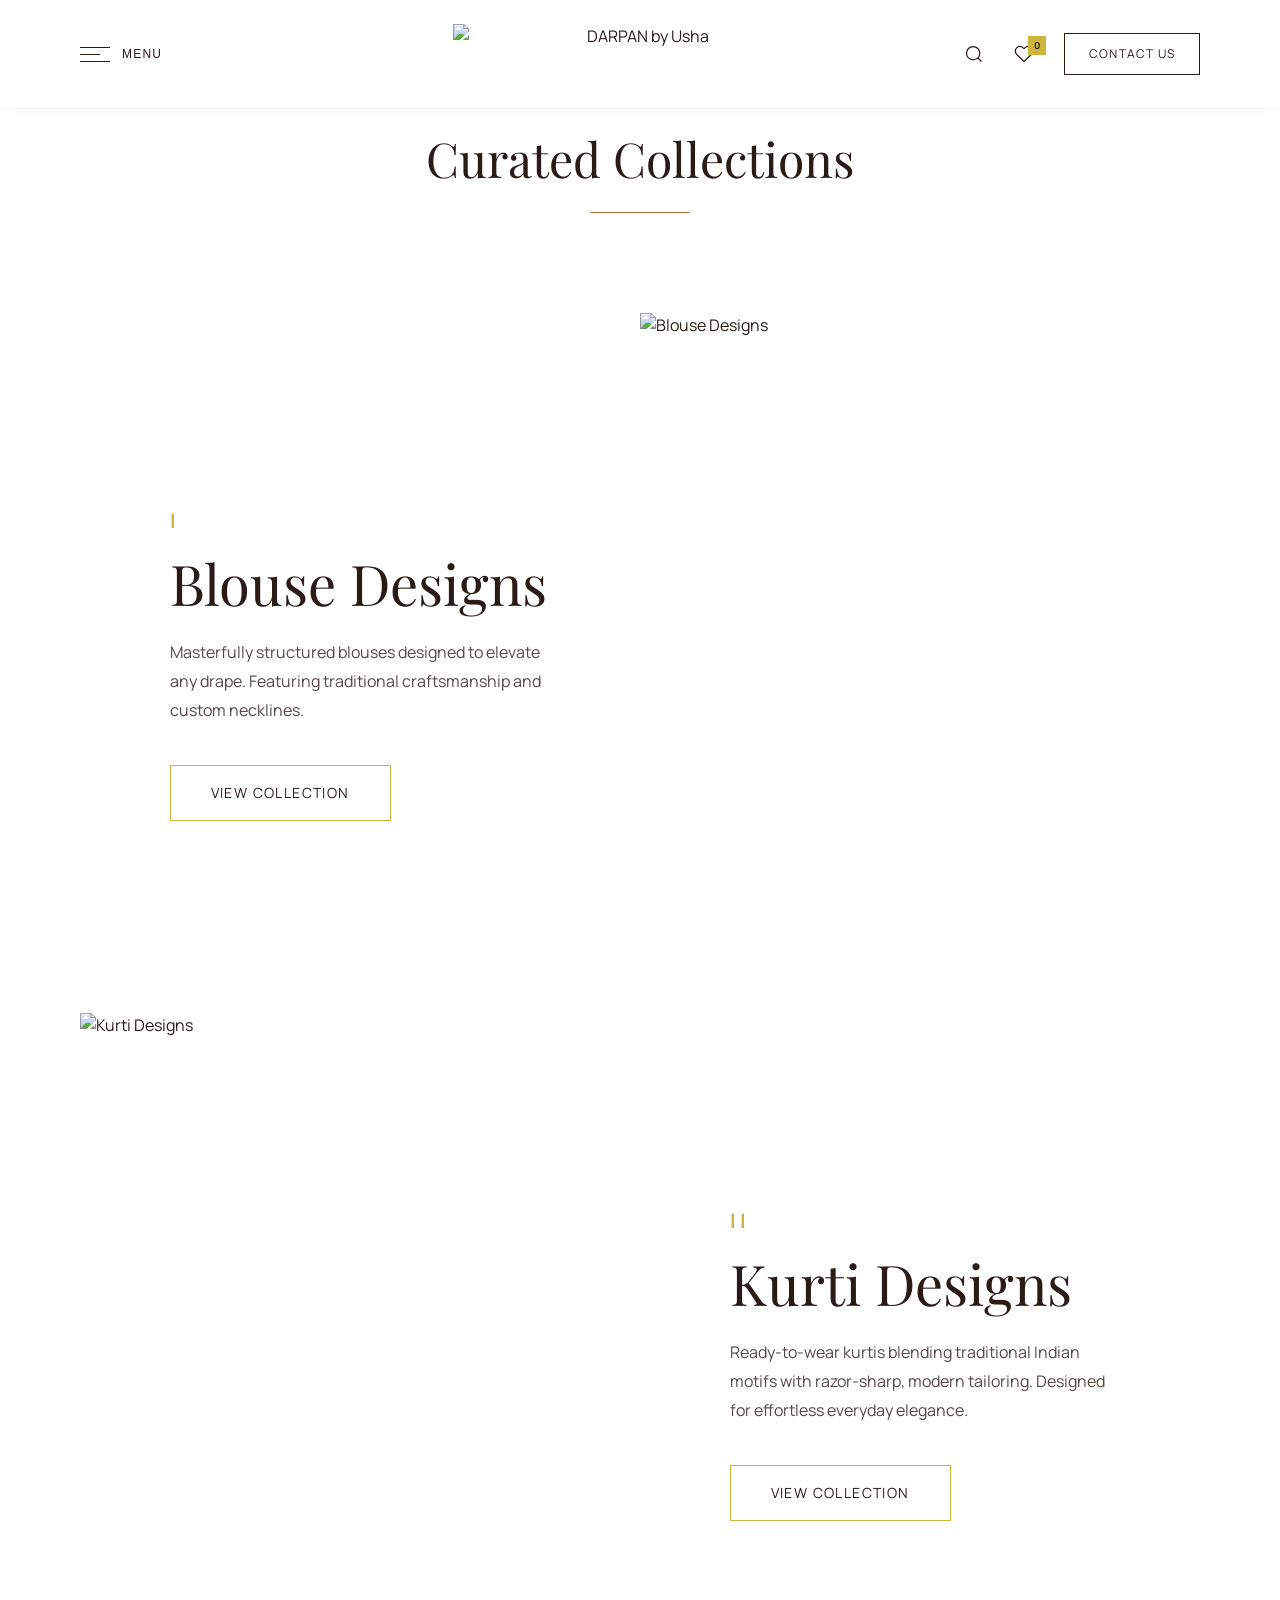
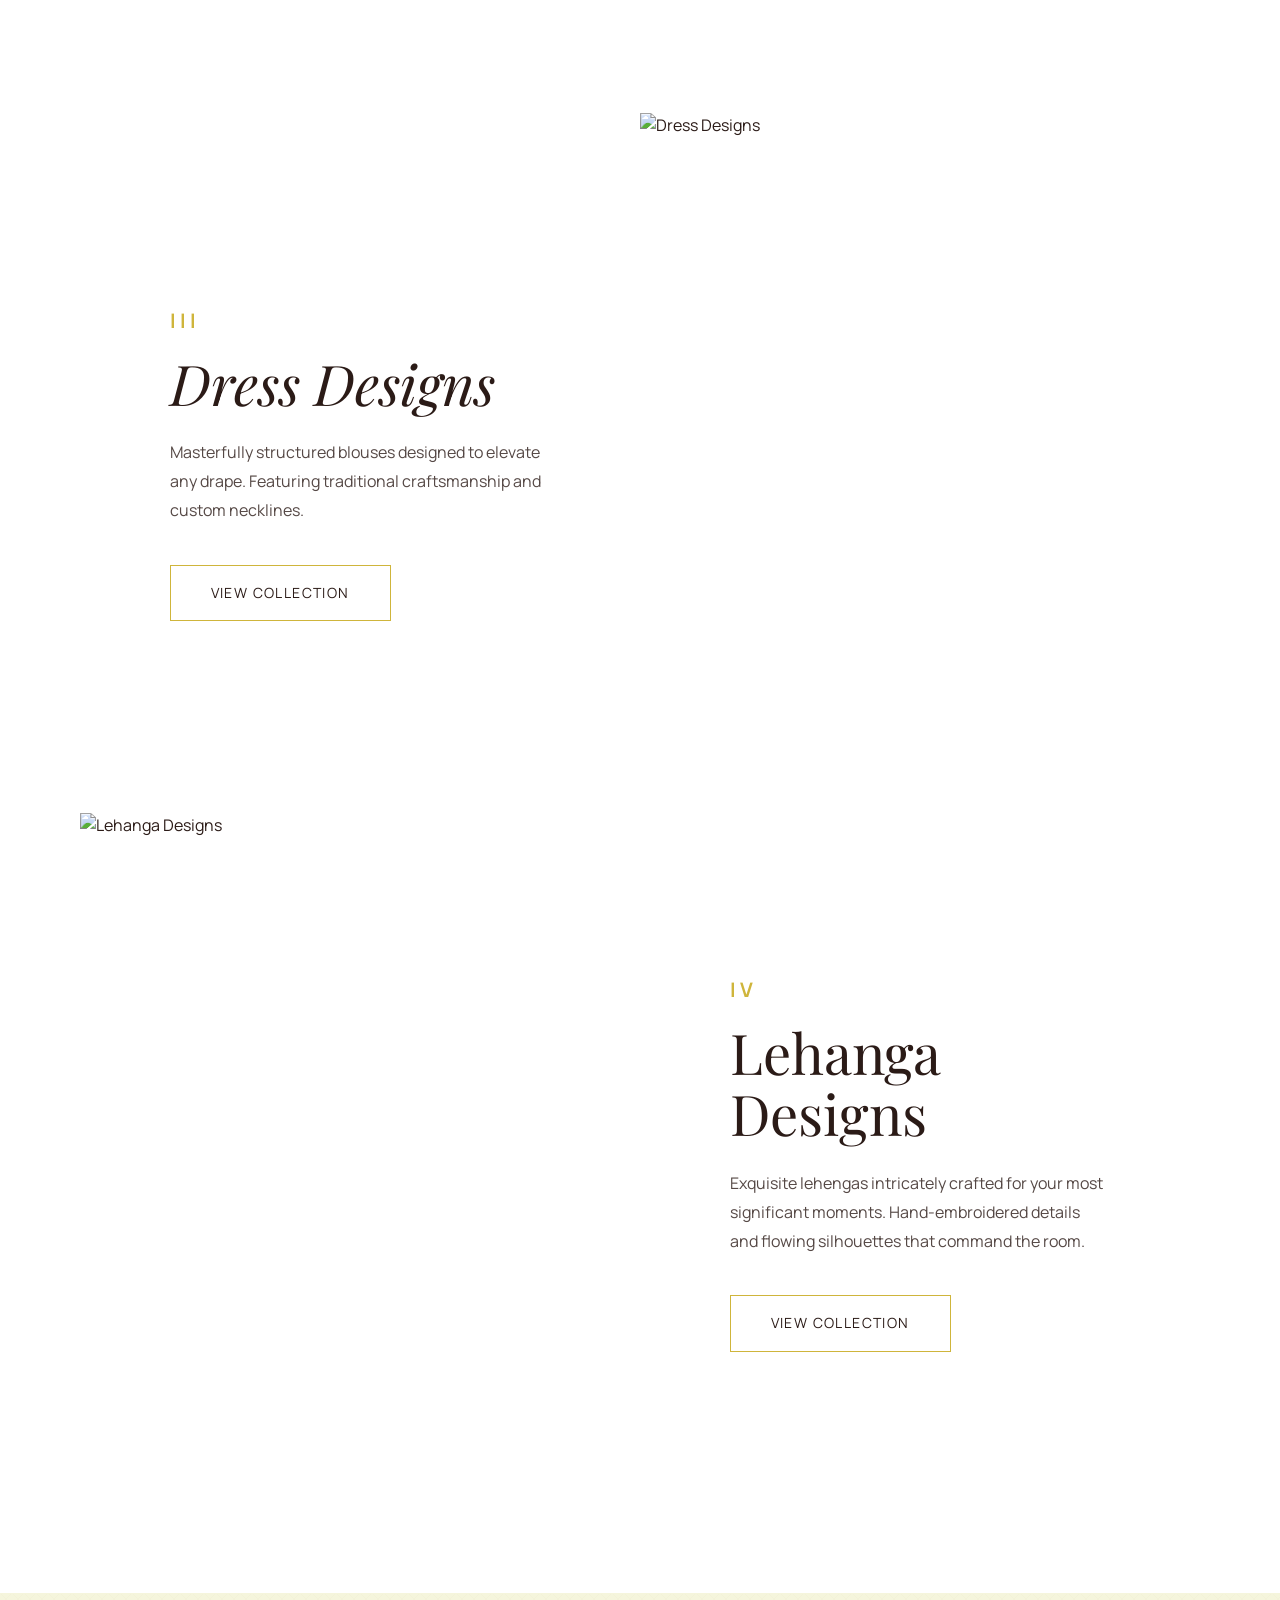
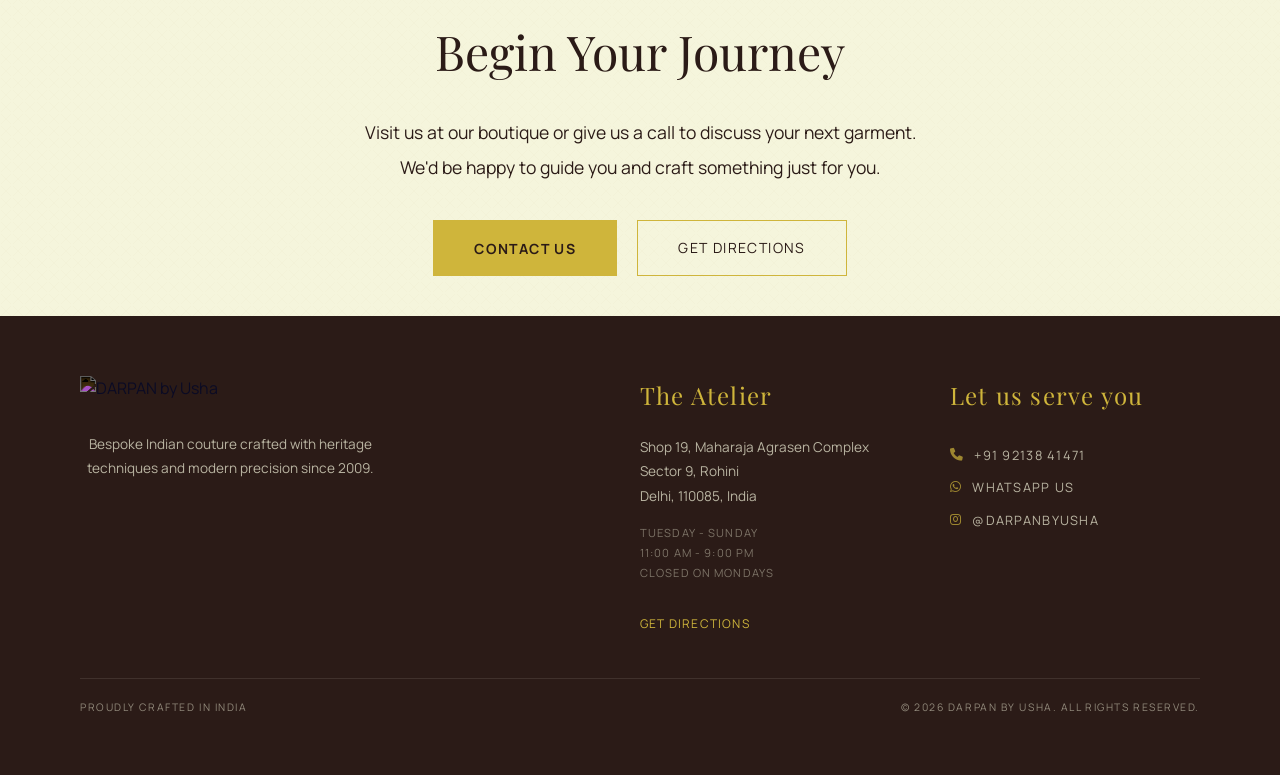
==== commit 52a5078f: "amend footer" ====
--- a/collections.html
+++ b/collections.html
@@ -24,8 +24,8 @@
             </button>
             
             <div class="header-search-socials d-none">
-                <a href="#" aria-label="Instagram"><i class="fab fa-instagram"></i></a>
-                <a href="#" aria-label="Google Maps" class="search-map-icon"><i class="fas fa-map-marker-alt"></i></a>
+                <a href="https://www.instagram.com/DARPANbyUsha" aria-label="Instagram"><i class="fab fa-instagram"></i></a>
+                <a href="https://maps.app.goo.gl/Pfu1Sb8B3ytTwmtg8" aria-label="Google Maps" class="search-map-icon"><i class="fas fa-map-marker-alt"></i></a>
             </div>
         </div>
         
@@ -175,42 +175,62 @@
 
 
 
-    <footer class="site-footer bg-brown text-cream section-padding py-custom">
-        <div class="footer-grid">
-            <div class="footer-brand">
-                <a href="index.html">
-                    <img src="images/logo.png" alt="DARPAN by Usha" class="footer-logo">
-                </a>
-                <p>Creating beautifully tailored pieces since 2009.<br>Rooted in tradition, crafted to fit you.</p>
-            </div>
-            <div class="footer-links">
-                <h5>Shop</h5>
-                <ul>
-                    <li><a href="collections.html">New Arrivals</a></li>
-                    <li><a href="designs.html?filter=lehengas">Bridal Couture</a></li>
-                    <li><a href="designs.html?filter=kurtis">Pret Collection</a></li>
-                </ul>
-            </div>
-            <div class="footer-links">
-                <h5>Client Care</h5>
-                <ul>
-                    <li><a href="#" class="open-nav-popup">Bespoke Orders</a></li>
-                    <li><a href="#">Shipping & Returns</a></li>
-                    <li><a href="#">Size Guide</a></li>
-                </ul>
-            </div>
-            <div class="footer-newsletter">
-                <h5>Newsletter</h5>
-                <p>Join our circle for exclusive previews.</p>
-                <form class="newsletter-form">
-                    <input type="email" placeholder="Email Address">
-                    <button type="submit">Join</button>
-                </form>
-            </div>
-        </div>
-        <div class="footer-bottom">
-            <p>Proudly Crafted in भारत 🇮🇳 • Est. 2009</p>
-            <p>© 2026 DARPAN Luxury. All Rights Reserved.</p>
+<footer class="site-footer bg-brown text-cream py-medium">
+        <div class="max-w-screen mx-auto section-padding">
+            
+            <div class="footer-editorial-grid">
+                
+                <div class="footer-brand-editorial">
+                    <a href="index.html">
+                        <img src="images/logo.png" alt="DARPAN by Usha" class="footer-logo-large">
+                    </a>
+                    <p class="mt-small" style="opacity: 0.7; font-size: 0.85rem; line-height: 1.8; max-width: 300px;">
+                        Bespoke Indian couture crafted with heritage techniques and modern precision since 2009.
+                    </p>
+                </div>
+
+                <div class="footer-atelier">
+                    <h4 class="footer-heading text-gold">The Atelier</h4>
+                    <p style="opacity: 0.7; font-size: 0.85rem; line-height: 1.8; margin-bottom: 15px;">
+                        Shop 19, Maharaja Agrasen Complex<br>
+                        Sector 9, Rohini<br>
+                        Delhi, 110085, India
+                    </p>
+                    
+                    <p style="opacity: 0.4; font-size: 0.7rem; letter-spacing: 0.1em; text-transform: uppercase; line-height: 1.8;">
+                        Tuesday - Sunday<br>
+                        11:00 AM - 9:00 PM<br>
+                        Closed on Mondays
+                    </p>
+                    
+                    <a href="https://maps.app.goo.gl/Pfu1Sb8B3ytTwmtg8" target="_blank" rel="noopener noreferrer" class="link-underline mt-small" style="display: inline-block; color: var(--gold); font-size: 0.75rem;">Get Directions</a>
+                </div>
+
+                <div class="footer-contact-editorial">
+                    <h4 class="footer-heading text-gold">Let us serve you</h4>
+                    
+                    <div class="footer-contact-links mt-small">
+                        <a href="tel:+919213841471">
+                            <i class="fas fa-phone" style="color: var(--gold); margin-right: 10px;"></i> +91 92138 41471
+                        </a>
+                        <a href="https://wa.me/919213841471" target="_blank" rel="noopener noreferrer">
+                            <i class="fab fa-whatsapp" style="color: var(--gold); margin-right: 10px;"></i> WhatsApp Us
+                        </a>
+                        <a href="https://instagram.com/DARPANbyUsha" target="_blank" rel="noopener noreferrer">
+                            <i class="fab fa-instagram" style="color: var(--gold); margin-right: 10px;"></i> @DARPANbyUsha
+                        </a>
+                    </div>
+                </div>
+
+            </div>
+
+            <div class="footer-bottom-editorial">
+                <div class="footer-bottom-flex">
+                    <p>Proudly Crafted in India</p>
+                    <p>© 2026 DARPAN by Usha. All Rights Reserved.</p>
+                </div>
+            </div>
+
         </div>
     </footer>
 
--- a/style.css
+++ b/style.css
@@ -255,21 +255,96 @@
 button.btn-solid-gold { border: 1px solid var(--gold) !important; font-family: inherit; font-weight: 700; outline: none; cursor: pointer; }
 
 /* ==========================================
-   7. FOOTER
-========================================== */
-.footer-grid { display: grid; grid-template-columns: 2.5fr 1fr 1fr 1.5fr; gap: 30px; margin-bottom: 80px; }
-.footer-logo { max-width: 180px; height: auto; display: block; margin-bottom: 12px; filter: invert(100%); }
-.footer-brand p { font-size: 1rem; opacity: 0.8; max-width: 400px; }
-.footer-links h5, .footer-newsletter h5 { font-size: 0.75rem; text-transform: uppercase; letter-spacing: 0.1em; opacity: 0.4; margin-bottom: 24px; }
-.footer-links li { margin-bottom: 15px; font-size: 0.875rem; }
-.footer-links a:hover { color: var(--gold); }
-
-.footer-newsletter p { font-size: 0.875rem; opacity: 0.6; margin-bottom: 20px; }
-.newsletter-form { display: flex; border-bottom: 1px solid rgba(245, 245, 220, 0.3); padding-bottom: 10px; }
-.newsletter-form input { background: transparent; border: none; outline: none; color: var(--cream); flex: 1; font-family: var(--font-body); font-size: 0.875rem; }
-.newsletter-form input::placeholder { color: rgba(245, 245, 220, 0.3); }
-.newsletter-form button { background: none; border: none; color: var(--gold); text-transform: uppercase; letter-spacing: 0.1em; font-size: 0.75rem; cursor: pointer; }
-.footer-bottom { display: flex; justify-content: space-between; padding-top: 30px; border-top: 1px solid rgba(245, 245, 220, 0.1); font-size: 0.65rem; text-transform: uppercase; letter-spacing: 0.1em; opacity: 0.5; }
+   7. THE ATELIER FOOTER (REFINED)
+========================================== */
+
+.footer-editorial-grid { 
+    display: grid; 
+    grid-template-columns: 2fr 1fr 1fr; 
+    gap: 60px; 
+    margin-bottom: 40px; /* Tightened up the spacing */
+}
+
+.footer-logo-large {
+    max-width: 160px; /* Shrunk slightly for elegance */
+    height: auto;
+    display: block;
+    filter: invert(100%); 
+    transition: opacity 0.3s ease;
+}
+
+.footer-logo-large:hover { opacity: 0.8; }
+
+.footer-heading {
+    font-size: 1.5rem; /* Scaled down for a sharper look */
+    margin-bottom: 20px;
+    letter-spacing: 0.05em;
+    font-weight: 300;
+}
+
+.footer-contact-links {
+    display: flex;
+    flex-direction: column;
+    gap: 12px;
+}
+
+.footer-contact-links a {
+    font-size: 0.8rem; 
+    letter-spacing: 0.1em;
+    text-transform: uppercase;
+    opacity: 0.7;
+    transition: opacity 0.3s ease, color 0.3s ease;
+    display: inline-flex;
+    align-items: center;
+}
+
+.footer-contact-links a:hover { 
+    opacity: 1; 
+    color: var(--white); 
+}
+
+/* --- THE LUXURY WATERMARK --- */
+.footer-watermark {
+    font-family: var(--font-heading);
+    font-size: 12vw; /* Dynamically scales to fill the screen width */
+    line-height: 0.8;
+    text-align: center;
+    color: var(--cream);
+    opacity: 0.03; /* Barely visible ghost text */
+    letter-spacing: 0.05em;
+    user-select: none;
+    pointer-events: none;
+    margin-bottom: 20px;
+    overflow: hidden;
+}
+
+/* Full width subtle line instead of the short copper divider */
+.footer-bottom-editorial {
+    border-top: 1px solid rgba(245, 245, 220, 0.1); 
+}
+
+.footer-bottom-flex {
+    display: flex;
+    justify-content: space-between;
+    align-items: center;
+    padding-top: 20px;
+    font-size: 0.65rem;
+    text-transform: uppercase;
+    letter-spacing: 0.15em;
+    opacity: 0.5;
+}
+
+/* --- MOBILE FOOTER --- */
+@media (max-width: 900px) {
+    .footer-editorial-grid { grid-template-columns: 1fr; gap: 40px; text-align: center; }
+    .footer-logo-large { margin: 0 auto; }
+    .footer-brand-editorial p { margin: 15px auto 0 auto; }
+    .footer-contact-links { align-items: center; }
+    
+    .footer-watermark { font-size: 22vw; } /* Scales up properly on narrow phone screens */
+    
+    .footer-bottom-flex { flex-direction: column; gap: 15px; }
+}
 
 /* ==========================================
    9. FAVOURITES, CARDS & TOAST NOTIFICATION
